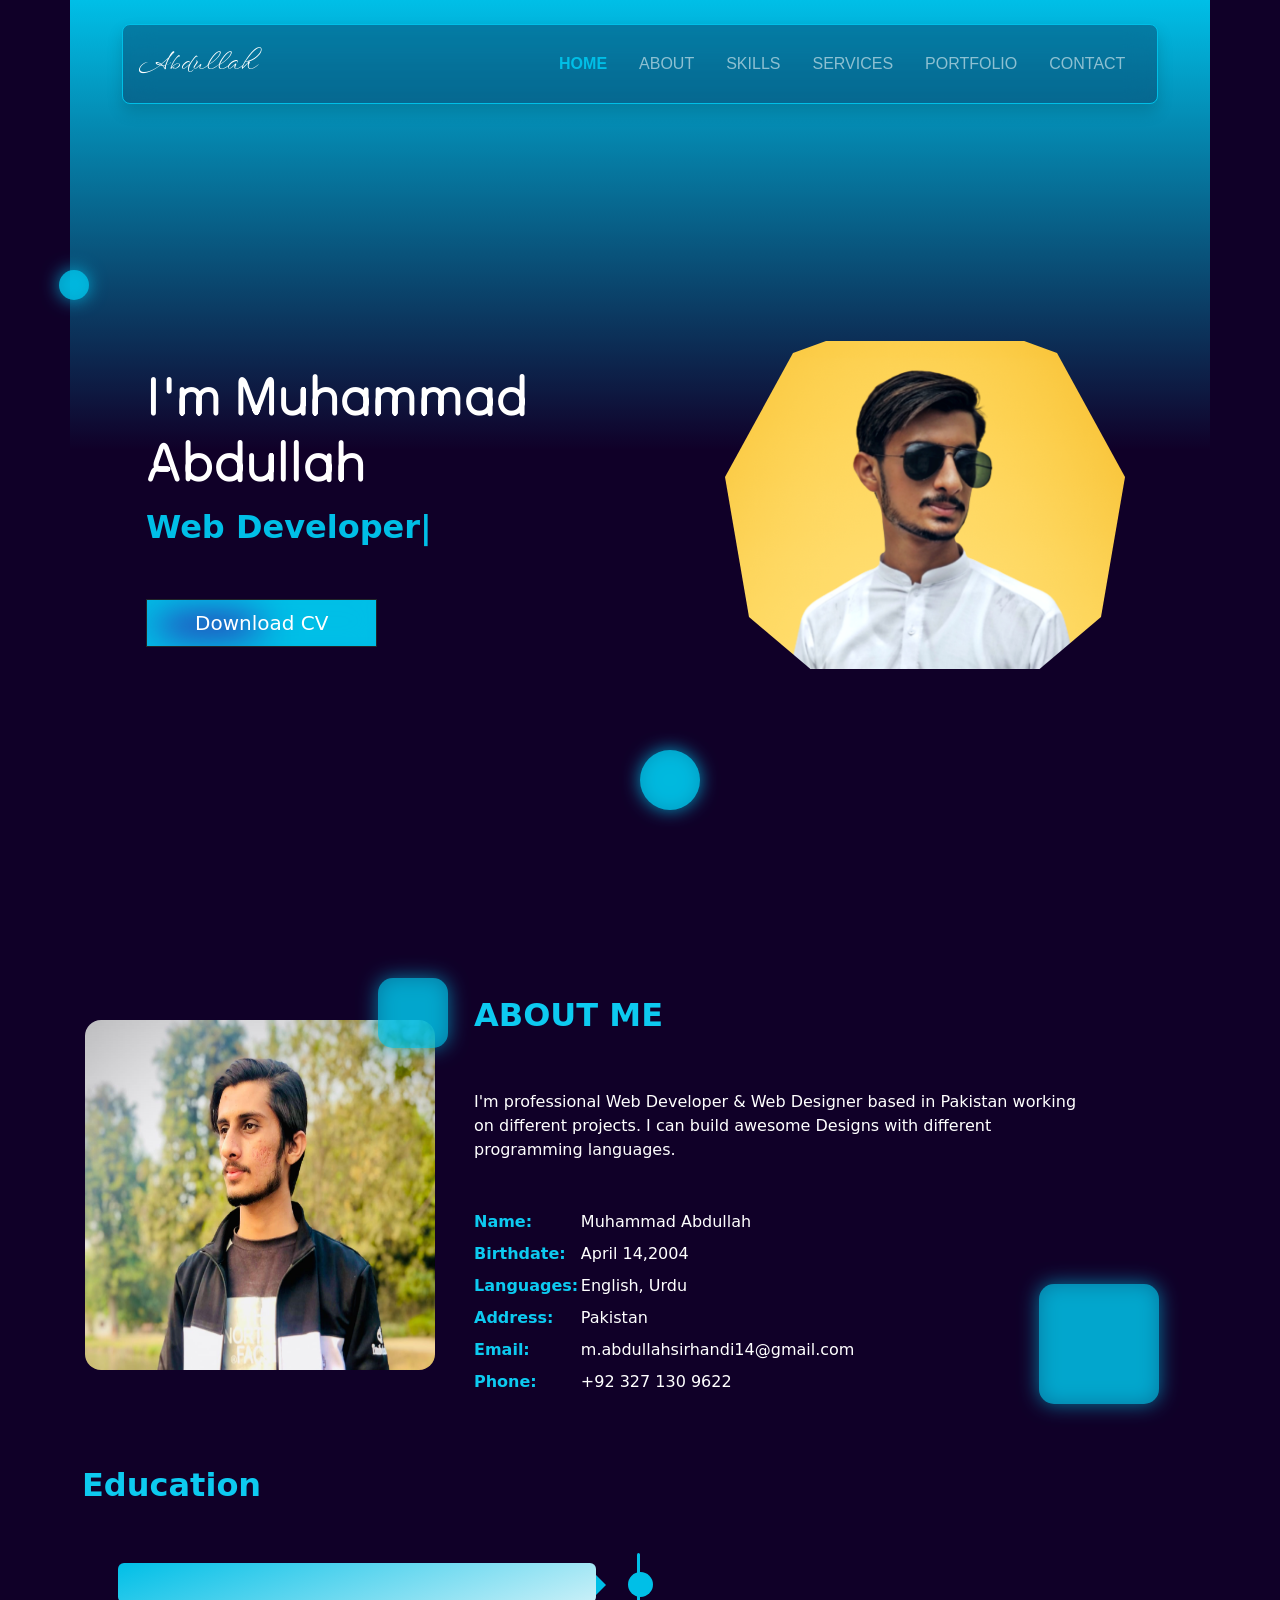
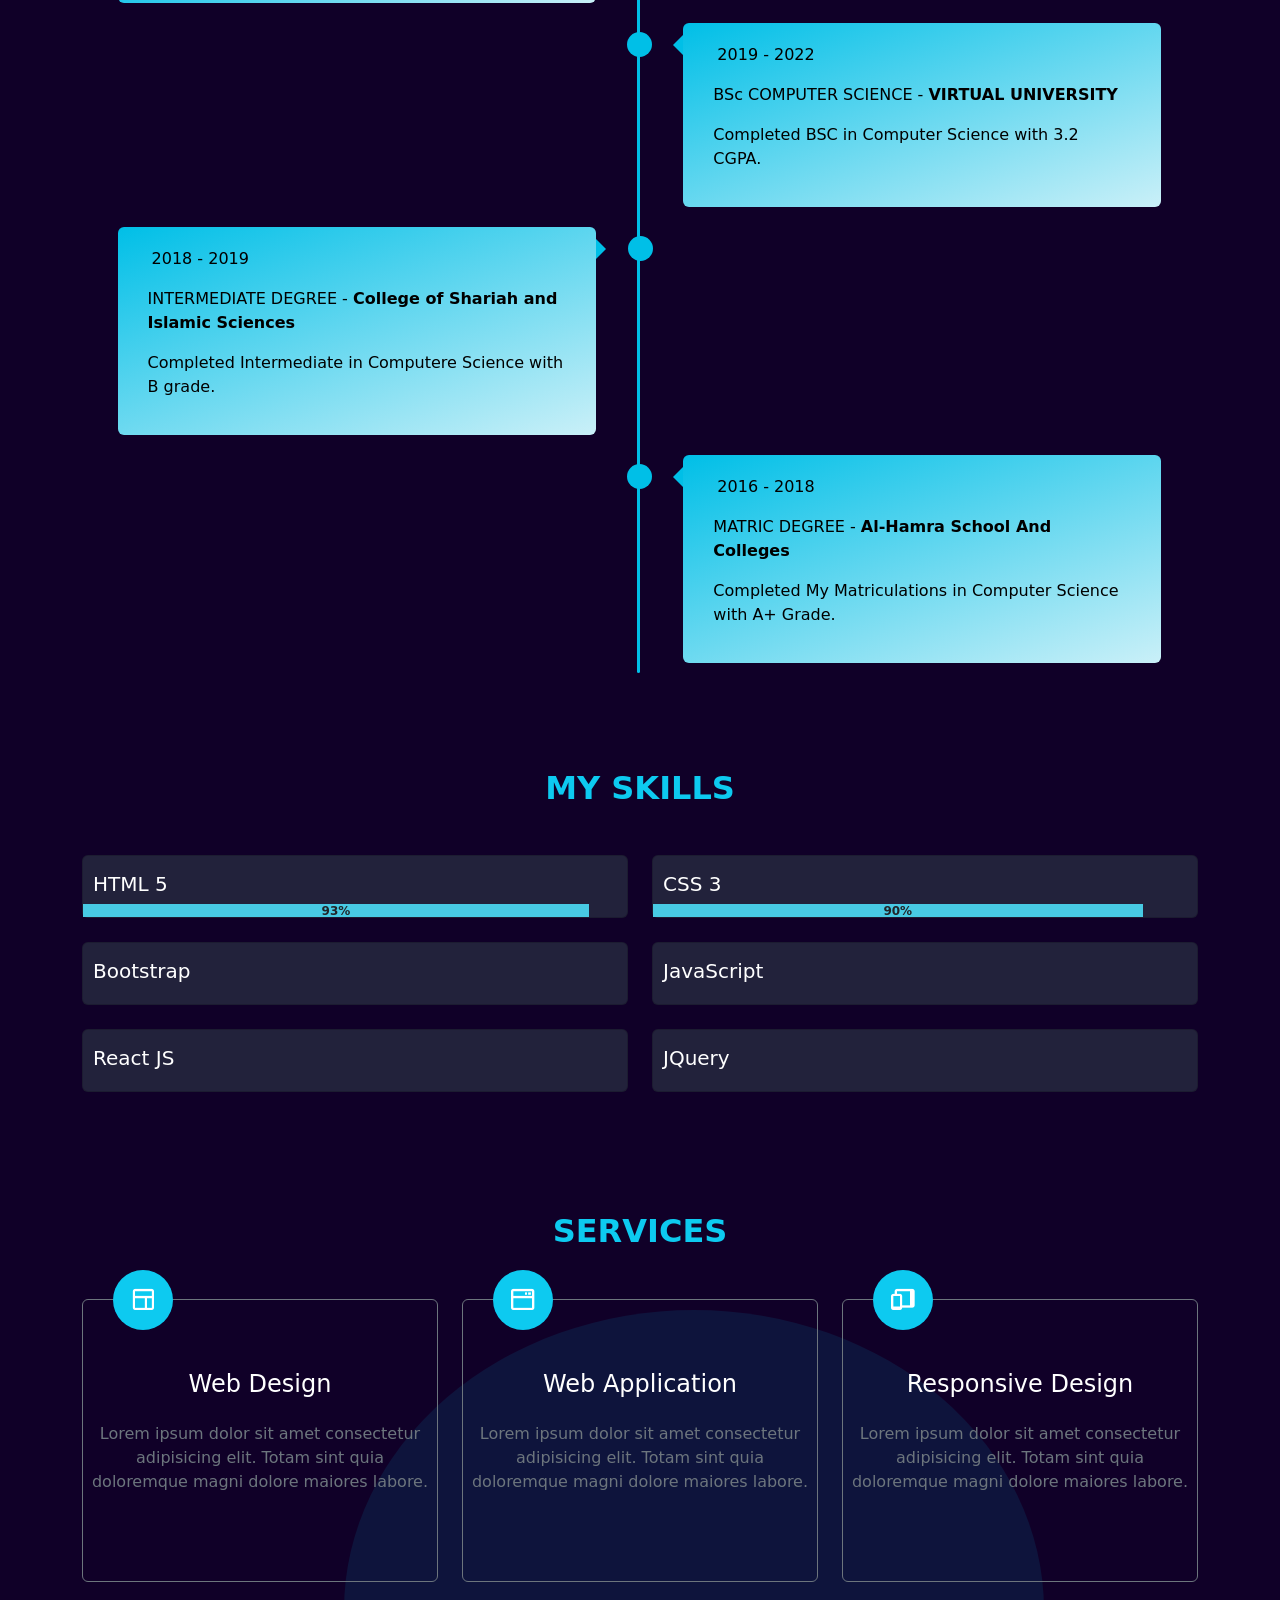
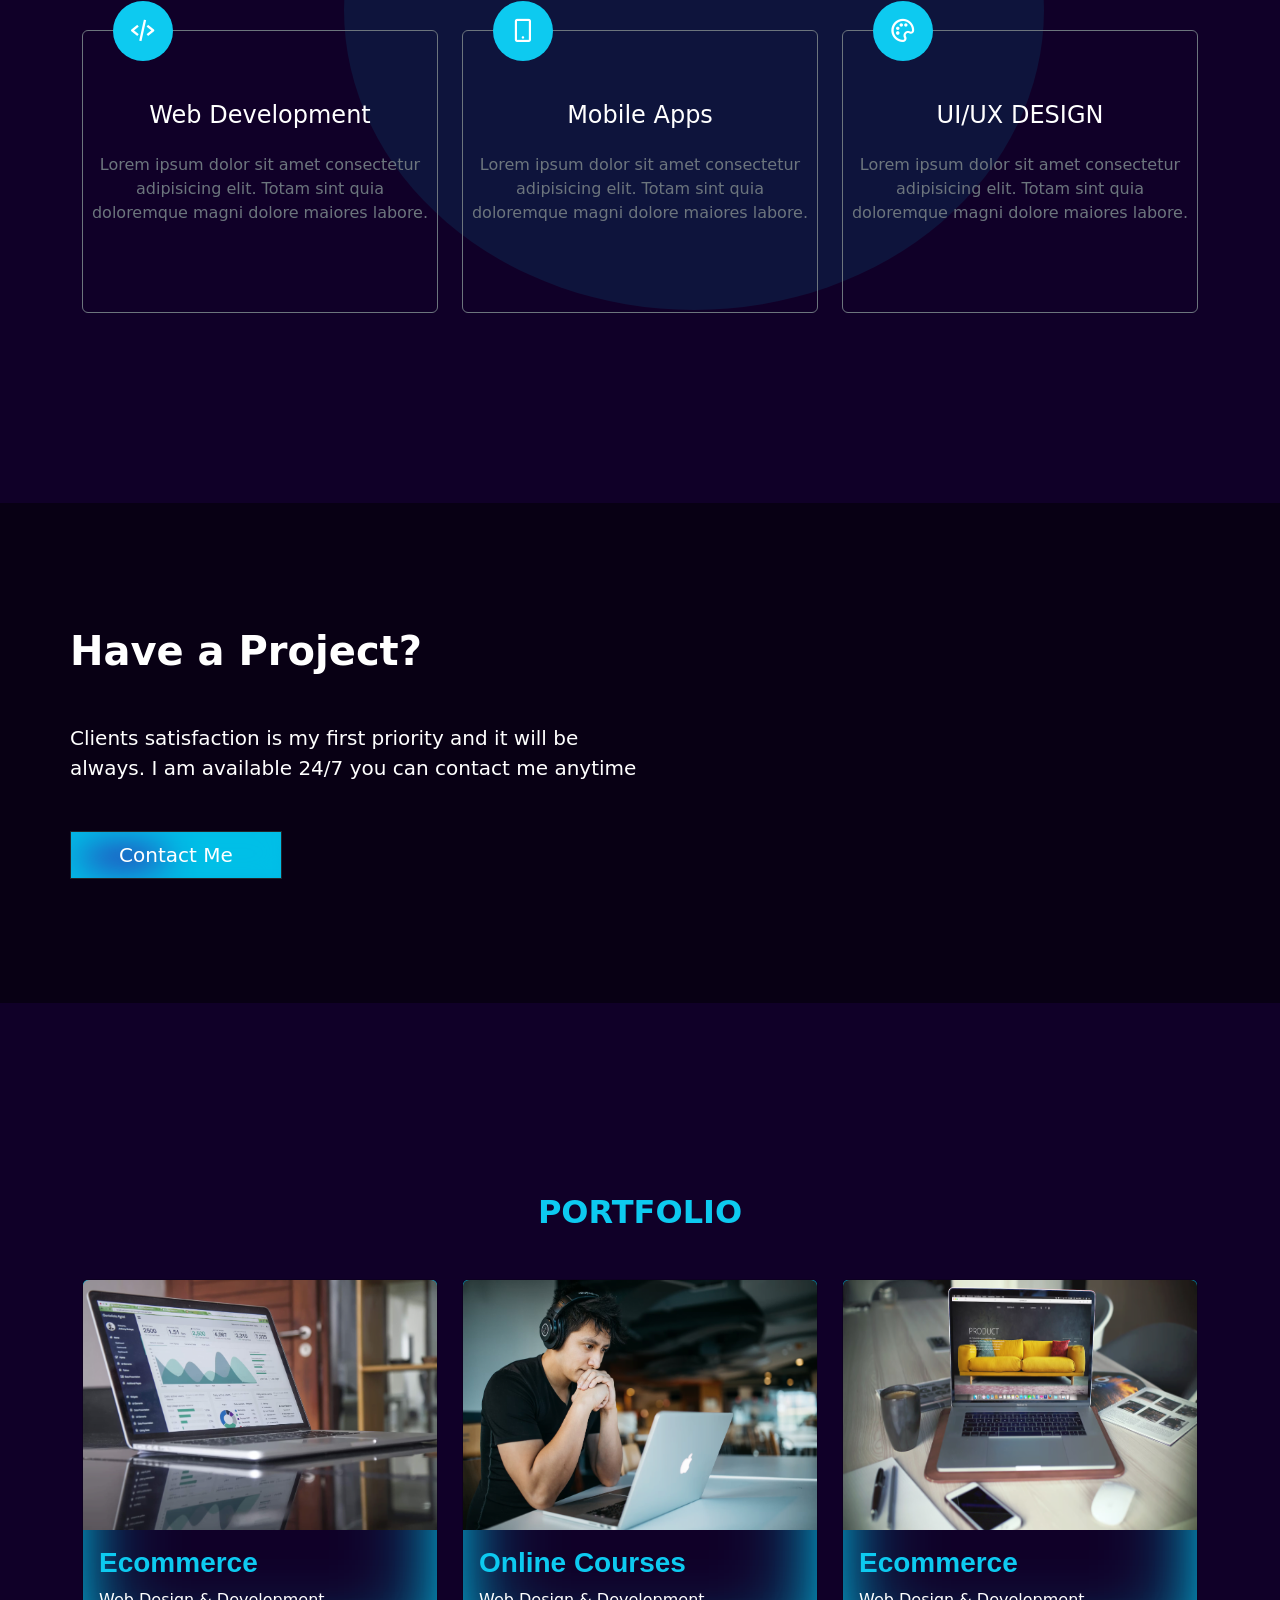
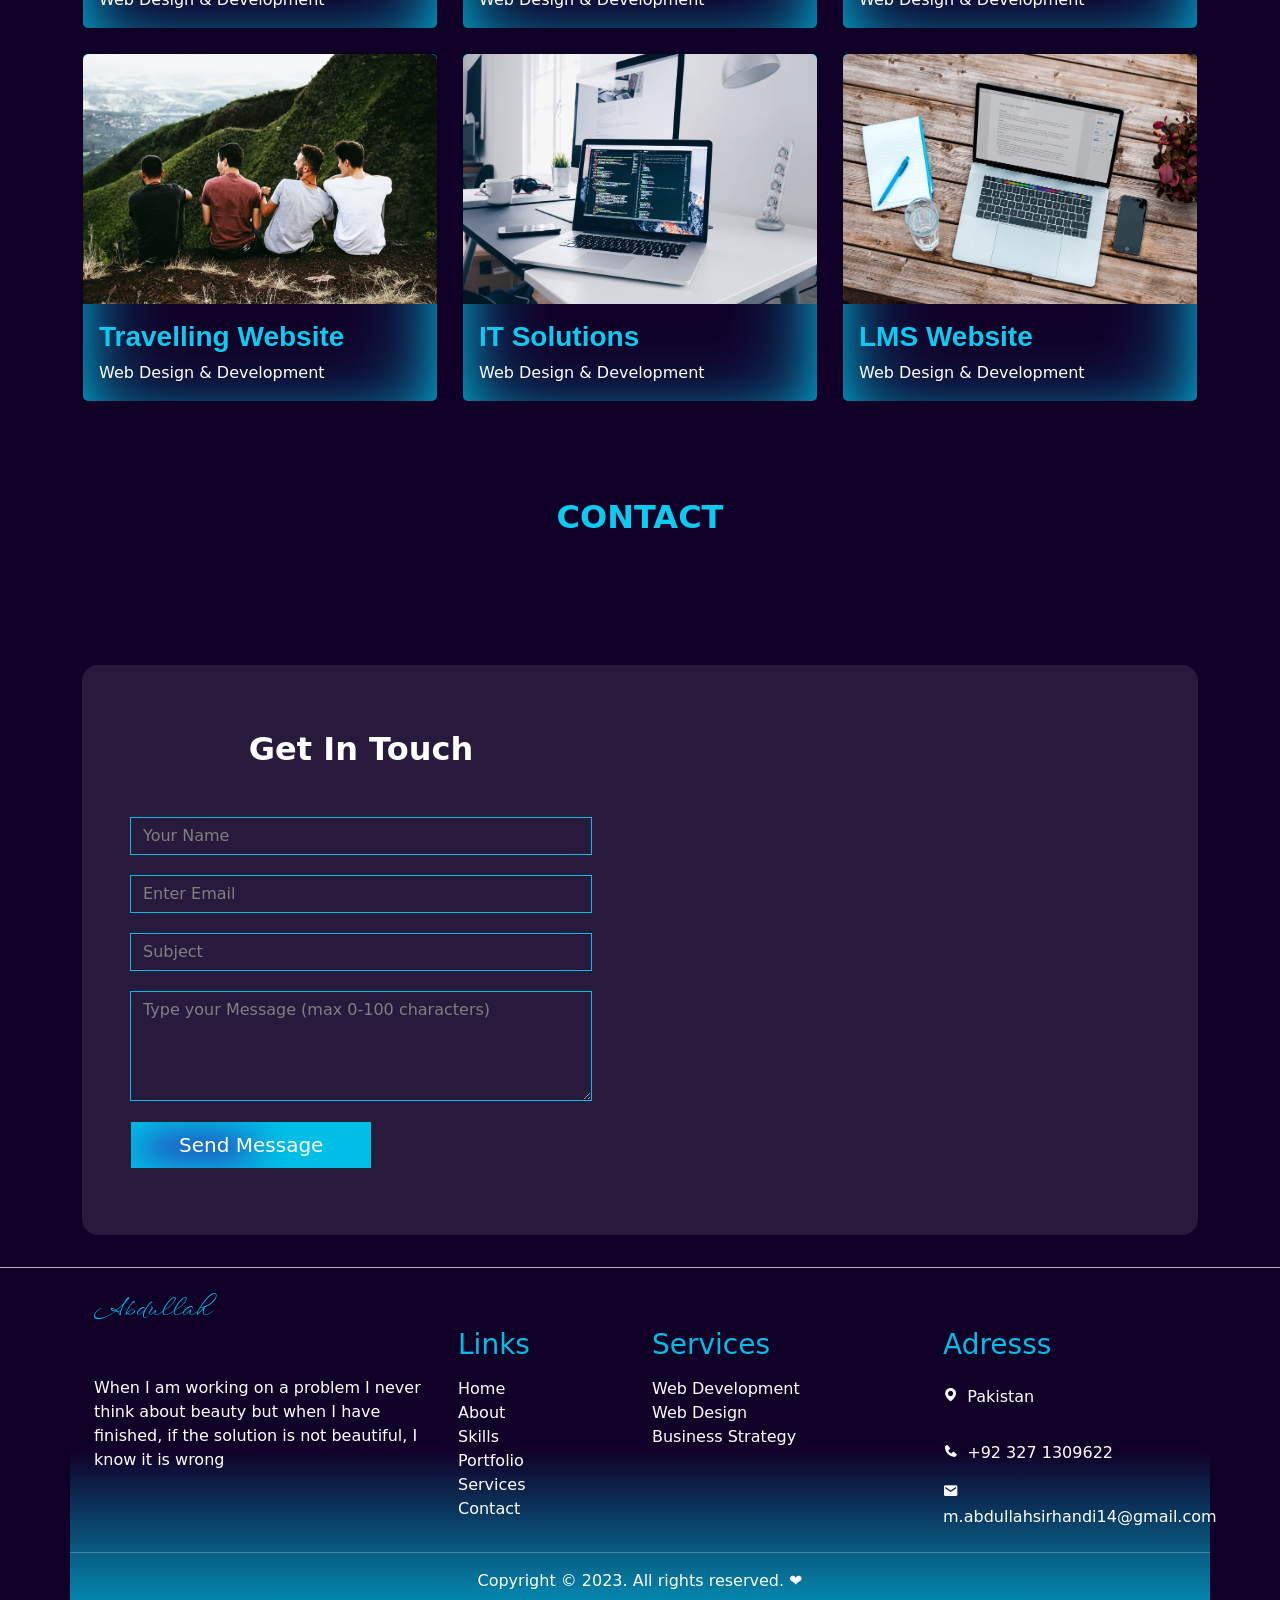
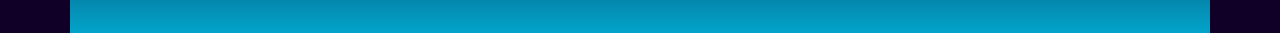
==== index.html @ e5a94bcc "Add files via upload" ====
<!DOCTYPE html>
<html lang="en">


<!-- Mirrored from usmanarif.netlify.app/dark by HTTrack Website Copier/3.x [XR&CO'2014], Sat, 06 Sep 2025 11:59:33 GMT -->
<!-- Added by HTTrack --><meta http-equiv="content-type" content="text/html;charset=UTF-8" /><!-- /Added by HTTrack -->
<head>
    <meta http-equiv="Content-Type" content="text/html; charset=utf-8">
    <meta name="description" content="muhammadabdullah">
    <meta name="author" content="Marketify">
    <meta name="viewport" content="width=device-width, initial-scale=1, maximum-scale=1">

    <title>Muhammad Abdullah - Portfolio</title>

    <link rel="icon" type="image/png" href="Untitleddesign.png">

    <link rel="preconnect" href="https://fonts.googleapis.com/">
    <link rel="preconnect" href="https://fonts.gstatic.com/" crossorigin>
    <link href="https://fonts.googleapis.com/css2?family=Tilt+Neon&amp;family=WindSong&amp;display=swap" rel="stylesheet">

    <!-- boxicon icons -->
    <link rel="stylesheet" href="lib/boxicons-2.1.4/css/boxicons.min.css">
    <!-- AOS css -->
    <link rel="stylesheet" href="lib/aos-master/dist/aos.css">
    <!-- custom styling -->
    <link rel="stylesheet" type="text/css" href="scss/dark.css">

    <!-- bootstrap css -->
    <link rel="stylesheet" href="lib/bootstrap-5.3.2-dist/css/bootstrap.min.css">

</head>

<body class="body">

    <div id="preloader">
        <span>Please wait...</span>
    </div>

    <!-- navbar -->
    <header>
        <div id="navbar">
            <nav class="navbar navbar-expand-lg navbar-dark p-3 rounded-3 shadow">
                <a class="navbar-brand" href="#hero-section">Abdullah</a>
                <button class="navbar-toggler border-0 shadow-none" type="button" data-bs-toggle="collapse"
                    data-bs-target="#navbarSupportedContent" aria-controls="navbarSupportedContent"
                    aria-expanded="false" aria-label="Toggle navigation">
                    <span class="navbar-toggler-icon"></span>
                </button>
                <div class="collapse navbar-collapse" id="navbarSupportedContent">
                    <ul class="navbar-nav ms-auto mb-2 mb-lg-0 ">
                        <li class="nav-item mx-1 mx-lg-2">
                            <a class="nav-link active " aria-current="page" href='#hero-section'>HOME</a>
                        </li>
                        <li class="nav-item mx-1 mx-lg-2">
                            <a class="nav-link" href='#about-section'>ABOUT</a>
                        </li>
                        <li class="nav-item mx-1 mx-lg-2">
                            <a class="nav-link" href='#skills-section'>SKILLS</a>
                        </li>
                        <li class="nav-item mx-1 mx-lg-2">
                            <a class="nav-link" href='#services-section'>SERVICES</a>
                        </li>
                        <li class="nav-item mx-1 mx-lg-2">
                            <a class="nav-link" href='#portfolio-section'>PORTFOLIO</a>
                        </li>
                        <li class="nav-item mx-1 mx-lg-2">
                            <a class="nav-link" href='#contact-section'>CONTACT</a>
                        </li>
                    </ul>
                </div>
            </nav>
        </div>
    </header>









    <!-- main -->
    <main>
        <!-- hero section -->
        <section id='hero-section'>
            <div class='container text-white hero-section '>
                <div class="row">
                    <div class="col d-flex align-items-center my-5 my-md-0">
                        <div class="container mx-0 mx-sm-3 px-2 px-lg-5">
                            <h1>I'm Muhammad <span class="d-none d-sm-inline">Abdullah</span></h1>
                            <div><span class="type-writer"></span></div>
                            <a href="WhatsApp Image 2025-09-01 at 16.21.44_ba2c99a2.jpg" download="WhatsApp Image 2025-09-01 at 16.21.44_ba2c99a2.jpg" target="_blank">
                            <button class="btn btn-dark px-5 py-2 fs-5 rounded-0 mt-5 button-styling"> Download
                                CV</button></a>
                        </div>
                    </div>
                    <div class="col mt-sm-3 mt-md-0">
                        <div class="clip-path">
                            <img src="Untitleddesign.png" alt="profile_pic" style="width: 100%;">
                        </div>
                    </div>
                </div>
            </div>
        </section>


        <!-- about section -->
        <section id='about-section' class="mt-auto mt-sm-5 mt-md-auto">
            <div class="container rounded py-5">
                <div class="row py-5">
                    <div class='dots'></div>
                    <div class='dots'></div>
                    <div class="col-12 col-lg-4 d-flex align-items-center justify-content-center ">
                        <div class="my-image rounded-4">
                            <img src="WhatsApp Image 2023-10-11 at 23.20.12_ef1f7468.jpg" alt="my_picture">
                        </div>
                    </div>
                    <div class="col-12 col-lg-7 mt-5 mt-lg-0 d-flex flex-column justify-content-center px-3 px-md-4">
                        <h2 class='text-info fw-bold'>ABOUT ME</h2>
                        <div class='my-5 '>I'm professional Web Developer & Web Designer based in Pakistan working
                            on different projects. I can build awesome Designs with different programming languages.
                        </div>
                        <div class="row">
                            <div class="col-4 col-sm-2 text-info"><b>Name:</b></div>
                            <div class="col">Muhammad Abdullah</div>
                        </div>
                        <div class="row mt-2">
                            <div class="col-4 col-sm-2 text-info"><b>Birthdate:</b></div>
                            <div class="col"> April 14,2004</div>
                        </div>
                        <div class="row mt-2">
                            <div class="col-4 col-sm-2 text-info"><b>Languages:</b></div>
                            <div class="col"> English, Urdu</div>
                        </div>
                        <div class="row mt-2">
                            <div class="col-4 col-sm-2 text-info"><b>Address:</b></div>
                            <div class="col">Pakistan</div>
                        </div>
                        <div class="row mt-2">
                            <div class="col-4 col-sm-2 text-info"><b>Email:</b></div>
                            <div class="col"><a href="#" class='text-white text-decoration-none'>m.abdullahsirhandi14@gmail.com</a></div>
                        </div>
                        <div class="row mt-2">
                            <div class="col-4 col-sm-2 text-info"><b>Phone:</b></div>
                            <div class="col"> <a href='#' class='text-white text-decoration-none'> +92
                                    327 130 9622</a></div>
                        </div>
                    </div>
                </div>

                <!-- {/* education section*/} -->
                <div class="row ">
                    <div class="col">
                        <h2 class="text-info fw-bold mt-4 mb-5">Education</h2>
                        <div class="timeline ">
                            <div class="container left" data-aos="fade-up" data-aos-duration="1500">
                                <div class="content">
                                    
                                </div>
                            </div>
                            <div class="container right" data-aos="fade-up" data-aos-duration="1500">
                                <div class="content">
                                    <p>
                                        <i class="fa-solid fa-calendar-days me-1"></i> 2019 - 2022
                                    </p>
                                    <p>BSc COMPUTER SCIENCE - <strong>VIRTUAL UNIVERSITY</strong></p>
                                    <p>
                                        Completed BSC in Computer Science with 3.2 CGPA.
                                    </p>
                                </div>
                            </div>
                            <div class="container left" data-aos="fade-up" data-aos-duration="1500">
                                <div class="content">
                                    <p>
                                        <i class="fa-solid fa-calendar-days me-1"></i> 2018 - 2019
                                    </p>
                                    <p>INTERMEDIATE DEGREE - <strong>College of Shariah and Islamic Sciences</strong></p>
                                    <p>
                                        Completed Intermediate in Computere Science with B grade.
                                    </p>
                                </div>
                            </div>
                            <div class="container right" data-aos="fade-up" data-aos-duration="1500">
                                <div class="content">
                                    <p>
                                        <i class="fa-solid fa-calendar-days me-1"></i> 2016 - 2018
                                    </p>
                                    <p>MATRIC DEGREE - <strong>Al-Hamra School And Colleges</strong></p>
                                    <p>
                                        Completed My Matriculations in Computer Science with A+ Grade.
                                    </p>
                                </div>
                            </div>
                        </div>
                    </div>
                </div>
            </div>
        </section>


        <section id="skills-section">
            <div class="container mt-5">
                <h2 class='text-info text-center fw-bold mb-5'>MY SKILLS</h2>
                <div class="row row-cols-1 row-cols-sm-2  g-3 g-md-4">
                    <div class="col">
                        <div class="card pt-3">
                            <h5>HTML 5</h5>
                            <div class="progress bg-transparent rounded-0" role="progressbar" aria-label="Info example"
                                aria-valuenow="50" aria-valuemin="0" aria-valuemax="100">
                                <div class="progress-bar text-dark" data-aos="fade-right" data-aos-duration="500"
                                    style="width: 93%">93%</div>
                            </div>
                        </div>
                    </div>
                    <div class="col">
                        <div class="card pt-3">
                            <h5>CSS 3</h5>
                            <div class="progress bg-transparent rounded-0" role="progressbar" aria-label="Info example"
                                aria-valuenow="50" aria-valuemin="0" aria-valuemax="100">
                                <div class="progress-bar text-dark" data-aos="fade-right" data-aos-duration="500"
                                    style="width: 90%">90%</div>
                            </div>
                        </div>
                    </div>
                    <div class="col">
                        <div class="card pt-3">
                            <h5>Bootstrap</h5>
                            <div class="progress bg-transparent rounded-0" role="progressbar" aria-label="Info example"
                                aria-valuenow="50" aria-valuemin="0" aria-valuemax="100">
                                <div class="progress-bar text-dark" data-aos="fade-right" data-aos-duration="500"
                                    style="width: 95%">95%</div>
                            </div>
                        </div>
                    </div>
                    <div class="col">
                        <div class="card pt-3">
                            <h5>JavaScript</h5>
                            <div class="progress bg-transparent rounded-0" role="progressbar" aria-label="Info example"
                                aria-valuenow="50" aria-valuemin="0" aria-valuemax="100">
                                <div class="progress-bar text-dark" data-aos="fade-right" data-aos-duration="500"
                                    style="width: 80%">80%</div>
                            </div>
                        </div>
                    </div>
                    <div class="col">
                        <div class="card pt-3">
                            <h5>React JS</h5>
                            <div class="progress bg-transparent rounded-0" role="progressbar" aria-label="Info example"
                                aria-valuenow="50" aria-valuemin="0" aria-valuemax="100">
                                <div class="progress-bar text-dark" data-aos="fade-right" data-aos-duration="500"
                                    style="width: 75%">75%</div>
                            </div>
                        </div>
                    </div>
                    <div class="col">
                        <div class="card pt-3">
                            <h5>JQuery</h5>
                            <div class="progress bg-transparent rounded-0" role="progressbar" aria-label="Info example"
                                aria-valuenow="50" aria-valuemin="0" aria-valuemax="100">
                                <div class="progress-bar text-dark" data-aos="fade-right" data-aos-duration="500"
                                    style="width: 70%">70%</div>
                            </div>
                        </div>
                    </div>
                </div>
            </div>
        </section>

        <!-- services section -->
        <section class="container" id='services-section'>
            <h2 class='text-info text-center fw-bold mb-5'>SERVICES</h2>
            <div class="row row-cols-1 row-cols-sm-2 row-cols-md-3 gx-2 gx-sm-4 gy-5">
                <div class="col" data-aos="zoom-in-down">
                    <div class="card border border-secondary py-5 px-2">
                        <div class='bg-info p-3 services-icon'>
                            <i class='bx bx-layout fs-3'></i>
                        </div>
                        <h4>Web Design</h4>
                        <p class='text-secondary mt-3'>Lorem ipsum dolor sit amet consectetur adipisicing elit. Totam
                            sint quia doloremque magni dolore maiores labore.</p>
                    </div>
                </div>
                <div class="col" data-aos="zoom-in-up">
                    <div class="card border border-secondary py-5 px-2">
                        <div class='bg-info p-3 services-icon'>
                            <i class='bx bx-window-alt fs-3'></i>
                        </div>
                        <h4>Web Application</h4>
                        <p class='text-secondary mt-3'>Lorem ipsum dolor sit amet consectetur adipisicing elit. Totam
                            sint quia doloremque magni dolore maiores labore.</p>
                    </div>
                </div>
                <div class="col" data-aos="zoom-in-down">
                    <div class="card border border-secondary py-5 px-2">
                        <div class='bg-info p-3 services-icon'>
                            <i class='bx bxs-devices fs-3'></i>
                        </div>
                        <h4>Responsive Design</h4>
                        <p class='text-secondary mt-3'>Lorem ipsum dolor sit amet consectetur adipisicing elit. Totam
                            sint quia doloremque magni dolore maiores labore.</p>
                    </div>
                </div>
                <div class="col" data-aos="zoom-in-up">
                    <div class="card border border-secondary py-5 px-2">
                        <div class='bg-info p-3 services-icon'>
                            <i class='bx bx-code-alt fs-3'></i>
                        </div>
                        <h4>Web Development</h4>
                        <p class='text-secondary mt-3'>Lorem ipsum dolor sit amet consectetur adipisicing elit. Totam
                            sint quia doloremque magni dolore maiores labore.</p>
                    </div>
                </div>
                <div class="col" data-aos="zoom-in-down">
                    <div class="card border border-secondary py-5 px-2">
                        <div class='bg-info p-3 services-icon'>
                            <i class='bx bx-mobile-alt fs-3'></i>
                        </div>
                        <h4>Mobile Apps</h4>
                        <p class='text-secondary mt-3'>Lorem ipsum dolor sit amet consectetur adipisicing elit. Totam
                            sint quia doloremque magni dolore maiores labore.</p>
                    </div>
                </div>
                <div class="col" data-aos="zoom-in-up">
                    <div class="card border border-secondary py-5 px-2">
                        <div class='bg-info p-3 services-icon'>
                            <i class='bx bx-palette fs-3'></i>
                        </div>
                        <h4>UI/UX DESIGN</h4>
                        <p class='text-secondary mt-3'>Lorem ipsum dolor sit amet consectetur adipisicing elit. Totam
                            sint quia doloremque magni dolore maiores labore.</p>
                    </div>
                </div>
            </div>
        </section>

        <!-- have a project section -->
        <div id="project-section">
            <div class="uppar-layer">
                <div class="container ">
                    <div class="row">
                        <div class="col-12 col-sm-8 col-md-6 px-3 px-sm-0">
                            <h1 class='fw-bold' data-aos="fade-in" data-aos-duration="500">Have a Project?</h1>
                            <p class='my-5 fs-5' data-aos="fade-in" data-aos-duration="800">Clients satisfaction is my
                                first priority and it will be always. I
                                am available 24/7 you can contact me anytime </p>
                            <a class='btn btn-dark px-5 py-2 fs-5 rounded-0 button-styling' data-aos="fade-in"
                                data-aos-duration="1000" href="#contact-section">Contact Me</a>
                        </div>
                    </div>
                </div>
            </div>
        </div>


        <!-- portfolio section -->
        <section class='container' id='portfolio-section'>
            <h2 class='text-info text-center fw-bold my-5'>PORTFOLIO</h2>
            <div class="row row-cols-1 row-cols-sm-2 row-cols-md-3 g-4">
                <div class="col">
                    <div class="card">
                        <div class="card-img">
                            <!-- Button trigger modal -->
                            <button type="button" class="btn btn-link rounded-0 rounded-top" data-bs-toggle="modal"
                                data-bs-target="#exampleModal"
                                onclick="handleImageModal('assets/images/portfolio/pic_1.png')">
                                <img class='inner-img' src="assets/images/portfolio/pic_1.png" alt="portfolio_pics">
                            </button>
                        </div>
                        <div class="card-body">
                            <h3 class="card-title fw-bold text-info">Ecommerce</h3>
                            <p class="card-text d-flex justify-content-between">Web Design & Development</p>
                        </div>
                    </div>
                </div>

                <div class="col">
                    <div class="card">
                        <div class="card-img">
                            <!-- Button trigger modal -->
                            <button type="button" class="btn btn-link rounded-0 rounded-top" data-bs-toggle="modal"
                                data-bs-target="#exampleModal"
                                onclick="handleImageModal('assets/images/portfolio/pic_2.png')">
                                <img class='inner-img' src="assets/images/portfolio/pic_2.png" alt="portfolio_pics">
                            </button>
                        </div>
                        <div class="card-body">
                            <h3 class="card-title fw-bold text-info">Online Courses</h3>
                            <p class="card-text d-flex justify-content-between">Web Design & Development</p>
                        </div>
                    </div>
                </div>
                <div class="col">
                    <div class="card">
                        <div class="card-img">
                            <!-- Button trigger modal -->
                            <button type="button" class="btn btn-link rounded-0 rounded-top" data-bs-toggle="modal"
                                data-bs-target="#exampleModal"
                                onclick="handleImageModal('assets/images/portfolio/pic_3.png')">
                                <img class='inner-img' src="assets/images/portfolio/pic_3.png" alt="portfolio_pics">
                            </button>
                        </div>
                        <div class="card-body">
                            <h3 class="card-title fw-bold text-info">Ecommerce</h3>
                            <p class="card-text d-flex justify-content-between">Web Design & Development</p>
                        </div>
                    </div>
                </div>
                <div class="col">
                    <div class="card">
                        <div class="card-img">
                            <!-- Button trigger modal -->
                            <button type="button" class="btn btn-link rounded-0 rounded-top" data-bs-toggle="modal"
                                data-bs-target="#exampleModal"
                                onclick="handleImageModal('assets/images/portfolio/pic_4.png')">
                                <img class='inner-img' src="assets/images/portfolio/pic_4.png" alt="portfolio_pics">
                            </button>
                        </div>
                        <div class="card-body">
                            <h3 class="card-title fw-bold text-info">Travelling Website</h3>
                            <p class="card-text d-flex justify-content-between">Web Design & Development</p>
                        </div>
                    </div>
                </div>
                <div class="col">
                    <div class="card">
                        <div class="card-img">
                            <!-- Button trigger modal -->
                            <button type="button" class="btn btn-link rounded-0 rounded-top" data-bs-toggle="modal"
                                data-bs-target="#exampleModal"
                                onclick="handleImageModal('assets/images/portfolio/pic_5.png')">
                                <img class='inner-img' src="assets/images/portfolio/pic_5.png" alt="portfolio_pics">
                            </button>
                        </div>
                        <div class="card-body">
                            <h3 class="card-title fw-bold text-info">IT Solutions</h3>
                            <p class="card-text d-flex justify-content-between">Web Design & Development</p>
                        </div>
                    </div>
                </div>
                <div class="col">
                    <div class="card">
                        <div class="card-img">
                            <!-- Button trigger modal -->
                            <button type="button" class="btn btn-link rounded-0 rounded-top" data-bs-toggle="modal"
                                data-bs-target="#exampleModal"
                                onclick="handleImageModal('assets/images/portfolio/pic_6.png')">
                                <img class='inner-img' src="assets/images/portfolio/pic_6.png" alt="portfolio_pics">
                            </button>
                        </div>
                        <div class="card-body">
                            <h3 class="card-title fw-bold text-info">LMS Website</h3>
                            <p class="card-text d-flex justify-content-between">Web Design & Development</p>
                        </div>
                    </div>
                </div>


                <!-- Modal -->
                <div class="modal fade" id="exampleModal" data-bs-backdrop="static" tabindex="-1" aria-hidden="true">
                    <div class="modal-dialog modal-dialog-centered modal-lg">
                        <div class="modal-content bg-transparent" id="image-modal-content" data-bs-theme="dark">
                            <button type="button" class="btn-close ms-auto mb-2 p-2" id="image-modal-close"
                                data-bs-dismiss="modal" aria-label="Close"></button>
                        </div>
                    </div>
                </div>
            </div>
        </section>

        <section id='contact-section'>
            <h2 class='text-info my-5 py-5'>CONTACT</h2>
            <div class="contact-stylling">
                <div class='container py-3 px-4 '>
                    <div class="row row-cols-1 row-cols-md-2 rounded-4 py-4 my-3 py-md-0">
                        <div class="col px-3 px-md-4 px-lg-5" data-aos="fade-right">
                            <h2 class='mb-5'>Get In Touch</h2>
                            <form>
                                <div>
                                    <input type="text" class="form-control" placeholder="Your Name">
                                </div>
                                <div>
                                    <input type="email" class="form-control" placeholder="Enter Email">
                                </div>
                                <div>
                                    <input type="text" class="form-control" placeholder="Subject">
                                </div>
                                <div>
                                    <textarea class="form-control"
                                        placeholder="Type your Message (max 0-100 characters)" rows="4"></textarea>
                                </div>
                                <button class='btn btn-dark px-5 py-2 fs-5 rounded-0 button-styling'>Send
                                    Message</button>
                            </form>
                        </div>
                        <div class="col mt-4 mt-md-0" data-aos="fade-left">
                            <iframe
                                src="https://www.google.com/maps/embed?pb=!1m18!1m12!1m3!1d14160323.287397046!2d58.36337652163314!3d29.94750933525736!2m3!1f0!2f0!3f0!3m2!1i1024!2i768!4f13.1!3m3!1m2!1s0x38db52d2f8fd751f%3A0x46b7a1f7e614925c!2sPakistan!5e0!3m2!1sen!2s!4v1697275294652!5m2!1sen!2s"
                                style="width: 100%;" height="442" allowfullscreen="" loading="lazy"
                                referrerpolicy="no-referrer-when-downgrade"></iframe>
                        </div>
                    </div>
                </div>
            </div>
        </section>





    </main>










    <!-- footer -->
    <footer>
        <div class="container py-4 px-4 px-sm-0 ">
            <div class="row ps-0 ps-lg-4">
                <div class='footer-logo'>Abdullah</div>
            </div>
            <div class="row ">
                <div class="col-12 col-md-4 ">
                    <p class='py-5 ps-0 ps-lg-4'>When I am working on a problem I never think about beauty but when I
                        have
                        finished, if the solution is not beautiful, I know it is wrong</p>
                </div>
                <hr class='d-block d-md-none border border-1'>
                <div class="col-12 col-sm-4 col-md-2">
                    <h3>Links</h3>
                    <div class="mt-3 nav-links">
                        <a href='#hero-section'>
                            <i class='bx bx-chevron-right'></i>
                            Home
                        </a><br>
                        <a href="#about-section">
                            <i class='bx bx-chevron-right'></i>
                            About
                        </a><br>
                        <a href='#skills-section'>
                            <i class='bx bx-chevron-right'></i>
                            Skills
                        </a><br>
                        <a href='#portfolio-section'>
                            <i class='bx bx-chevron-right'></i>
                            Portfolio
                        </a><br>
                        <a href='#services-section'>
                            <i class='bx bx-chevron-right'></i>
                            Services
                        </a><br>
                        <a href='#contact-section'>
                            <i class='bx bx-chevron-right'></i>
                            Contact
                        </a>
                    </div>
                </div>
                <div class="col-12 col-sm-4 col-md-3 mt-5 mt-sm-0">
                    <h3>Services</h3>
                    <div class="mt-3 nav-links">
                        <a href='#'>
                            <i class='bx bx-chevron-right'></i>
                            Web Development
                        </a><br>
                        <a href='#'>
                            <i class='bx bx-chevron-right'></i>
                            Web Design
                        </a><br>
                        <a href='#'>
                            <i class='bx bx-chevron-right'></i>
                            Business Strategy
                        </a><br>
                    </div>
                </div>
                <div class="col-12 col-sm-4 col-md-3 mt-5 mt-sm-0">
                    <h3>Adresss</h3>
                    <div class="row py-3">
                        <div class="col-1">
                            <i class='bx bxs-map'></i>
                        </div>
                        <div class="col">
                            <p>Pakistan</p>
                        </div>
                    </div>
                    <div class="row">
                        <div class="col-1 ">
                            <i class='bx bxs-phone'></i>
                        </div>
                        <div class="col">
                            <a href='#' class='btn-link text-white text-decoration-none'>+92 327
                                1309622</a>
                        </div>
                    </div>
                    <div class="row pt-3">
                        <div class="col-1  ">
                            <i class='bx bxs-envelope'></i>
                        </div>
                        <div class="col">
                            <a href="#" class="btn-link text-white text-decoration-none ">m.abdullahsirhandi14@gmail.com</a>
                        </div>
                    </div>
                </div>
            </div>
            <hr>
            <div class="row ">
                <div class="col text-center ">
                    <p>Copyright &copy; 2023. All rights reserved. &#10084;</p>
                </div>
            </div>
        </div>
    </footer>




    <!-- go to top -->
    <a class='btn btn-info' href="#hero-section" id="top-button">
        <i class='bx bxs-chevron-up'></i>
    </a>




    <!-- bootstrap js -->
    <script src="lib/bootstrap-5.3.2-dist/js/bootstrap.min.js"></script>
    <!-- typewriter js -->
    <script src="lib/package/dist/typed.umd.js"></script>
    <!-- aos js -->
    <script src="lib/aos-master/dist/aos.js"></script>

    <!-- custom javascript -->
    <script src="js/script.js"></script>



    <script>
        AOS.init();

        // type writer
        var typed = new Typed('.type-writer', {
            strings: ['Web Developer', 'Creative Design', 'Web Design'],
            typeSpeed: 90,
            backSpeed: 90,
            loop: true,
        })

        // Collapse navbar on click
        let navbarNav = document.querySelectorAll(".navbar-nav a")
        let navbarCollapse = document.querySelector(".navbar-collapse")

        navbarNav.forEach(element => {
            element.addEventListener('click', function () {
                navbarCollapse.classList.remove("show")
            })
        });


    </script>

</body>


<!-- Mirrored from usmanarif.netlify.app/dark by HTTrack Website Copier/3.x [XR&CO'2014], Sat, 06 Sep 2025 12:00:15 GMT -->
</html>
---- scss/dark.css ----
@import url("https://fonts.googleapis.com/css2?family=Kaushan+Script&amp;display=swap");
* {
  margin: 0;
  padding: 0;
  box-sizing: border-box;
}

.body {
  color: white;
  background-color: #100028;
  min-height: 100vh;
  display: flex;
  flex-direction: column;
}
.body main {
  flex: 1 0 auto;
}

#preloader {
  position: fixed;
  z-index: 9999;
  background: #100028 url(../assets/loading/spinner.svg) no-repeat;
  background-size: 15%;
  background-position: center;
  height: 100vh;
  width: 100%;
}
#preloader span {
  height: 100%;
  color: #00bfe7;
  display: flex;
  align-items: end;
  padding-bottom: 15%;
  justify-content: center;
}

.navbar-absolute {
  z-index: 1000;
  left: 9%;
  right: 9%;
  width: 81% !important;
  margin-bottom: 80px;
}

.navbar-expand-lg {
  background: rgba(16, 0, 40, 0.3);
  border: 1px solid #00bfe7;
  -webkit-backdrop-filter: blur(15px) !important;
          backdrop-filter: blur(15px) !important;
}
.navbar-expand-lg .navbar-brand {
  font-family: "WindSong", cursive;
  font-size: x-large;
}
.navbar-expand-lg .navbar-collapse .navbar-nav .nav-item a {
  font-family: "Trebuchet MS", "Lucida Sans Unicode", "Lucida Grande", "Lucida Sans", Arial, sans-serif;
}

.navbar-animation {
  z-index: 1000;
  left: 10%;
  width: 81%;
  border-radius: 0 !important;
  animation: navbar-animation 0.8s forwards;
}
.navbar-animation .navbar-expand-lg {
  padding-left: 140px !important;
  padding-right: 140px !important;
  border-radius: 0% 0% 5px 5px !important;
  transition: 0.9s;
  -webkit-backdrop-filter: blur(15px) !important;
          backdrop-filter: blur(15px) !important;
  border: none;
  border-bottom: 1px solid #00bfe7;
  background: rgba(16, 0, 40, 0.5) !important;
}

a.active {
  color: #00bfe7 !important;
  font-weight: bold !important;
}

.button-styling {
  background-color: #3a0ca3 !important;
  box-shadow: inset 15px 15px 40px #00bfe7, inset -120px -10px 40px #00bfe7;
}

.button-styling:hover {
  transition: 0.8s;
  box-shadow: inset -10px 10px 50px #00bfe7, inset 120px -10px 50px #00bfe7;
}

@keyframes navbar-animation {
  from {
    width: 80%;
  }
  to {
    left: 0%;
    width: 100%;
  }
}
.hero-section {
  height: 100vh;
  padding-top: 110px;
  display: flex;
  width: 100%;
  background: linear-gradient(180deg, #00bfe7, #100028, #100028);
  position: relative;
}
.hero-section .row {
  flex: 1;
}
.hero-section .row .col:nth-child(1) .container h1 {
  font-family: "Tilt Neon", sans-serif;
  font-weight: bold;
  font-size: 55px;
}
.hero-section .row .col:nth-child(1) .container .type-writer,
.hero-section .row .col:nth-child(1) .container .typed-cursor {
  color: #00bfe7;
  font-size: xx-large;
  font-weight: bold;
}
.hero-section .row .col:nth-child(2) {
  display: flex;
  align-items: center;
  justify-content: center;
}
.hero-section .row .col:nth-child(2) .clip-path {
  width: 400px;
  height: 400px;
  display: flex;
  align-items: center;
  justify-content: center;
  -webkit-clip-path: polygon(50% 0%, 83% 12%, 100% 43%, 94% 78%, 68% 100%, 32% 100%, 6% 78%, 0% 43%, 17% 12%);
          clip-path: polygon(50% 0%, 83% 12%, 100% 43%, 94% 78%, 68% 100%, 32% 100%, 6% 78%, 0% 43%, 17% 12%);
}
.hero-section .row::before {
  content: "";
  position: absolute;
  top: 30%;
  left: -1%;
  width: 30px;
  height: 30px;
  background-color: rgba(0, 193, 231, 0.8);
  border-radius: 50%;
  filter: drop-shadow(0px 0px 9px #00bfe7);
}
.hero-section .row::after {
  content: "";
  position: absolute;
  bottom: 10%;
  left: 50%;
  width: 60px;
  height: 60px;
  background-color: rgba(0, 193, 231, 0.8);
  border-radius: 50%;
  filter: drop-shadow(0px 0px 9px #00bfe7);
}

#about-section .container .row:nth-child(1) {
  position: relative;
  z-index: 1;
  overflow: hidden;
}
#about-section .container .row:nth-child(1) .col-lg-4 .my-image {
  width: 350px;
  height: 350px;
  overflow: hidden;
}
#about-section .container .row:nth-child(1) .col-lg-4 .my-image img {
  width: 100%;
  height: 100%;
}
#about-section .container .row:nth-child(1) .col-lg-4 .my-image:hover {
  filter: drop-shadow(-10px 10px 20px #00bfe7) contrast(110%);
}
#about-section .container .row:nth-child(1) .dots {
  position: absolute;
  z-index: 2;
  border-radius: 15px;
  width: 70px;
  height: 70px;
  background: rgba(0, 193, 231, 0.631372549);
  filter: drop-shadow(0 0 10px #00bfe7);
}
#about-section .container .row:nth-child(1) .dots:nth-child(1) {
  animation: rotate 2s infinite;
  top: 6%;
  left: 27%;
}
#about-section .container .row:nth-child(1) .dots:nth-child(2) {
  width: 120px;
  height: 120px;
  top: 68%;
  left: 85%;
  animation: rotate 3s infinite;
}
#about-section .container .row:nth-child(2) .col .timeline {
  position: relative;
  max-width: 1200px;
  margin: 0 auto;
}
#about-section .container .row:nth-child(2) .col .timeline::after {
  content: "";
  position: absolute;
  width: 3px;
  background-color: #00bfe7;
  top: 0;
  bottom: 0;
  left: 50%;
  border-radius: 2px;
  margin-left: -3px;
}
#about-section .container .row:nth-child(2) .col .timeline .container {
  padding: 10px 40px;
  position: relative;
  background-color: inherit;
  width: 50%;
}
#about-section .container .row:nth-child(2) .col .timeline .container .content {
  padding: 20px 30px;
  background: linear-gradient(160deg, #00bfe7, #caf0f8);
  -webkit-backdrop-filter: blur(15px) !important;
          backdrop-filter: blur(15px) !important;
  background-color: #434343;
  color: black;
  position: relative;
  border-radius: 6px;
}
#about-section .container .row:nth-child(2) .col .timeline .container::after {
  content: "";
  position: absolute;
  width: 25px;
  height: 25px;
  right: -17px;
  background-color: #00bfe7;
  top: 19px;
  border-radius: 50%;
  z-index: 1;
}
#about-section .container .row:nth-child(2) .col .timeline .container.left {
  left: -25.4%;
}
#about-section .container .row:nth-child(2) .col .timeline .container.left::before {
  content: " ";
  height: 0;
  position: absolute;
  top: 22px;
  width: 0;
  z-index: 1;
  right: 30px;
  border: medium solid white;
  border-width: 10px 0 10px 10px;
  border-color: transparent transparent transparent #00bfe7;
}
#about-section .container .row:nth-child(2) .col .timeline .container.right {
  left: 25.3%;
}
#about-section .container .row:nth-child(2) .col .timeline .container.right::before {
  content: " ";
  height: 0;
  position: absolute;
  top: 22px;
  width: 0;
  z-index: 1;
  left: 30px;
  border: medium solid white;
  border-width: 10px 10px 10px 0;
  border-color: transparent #00bfe7 transparent transparent;
}
#about-section .container .row:nth-child(2) .col .timeline .container.right::after {
  left: -16px;
}

@keyframes rotate {
  0% {
    transform: rotate(0deg);
  }
  100% {
    transform: rotate(360deg);
  }
}
#skills-section {
  margin-bottom: 50px;
}
#skills-section .container .row .col .card {
  background-color: #22223b;
}
#skills-section .container .row .col .card h5 {
  color: white;
  padding: 0 10px;
}
#skills-section .container .row .col .card .progress {
  height: 13px;
}
#skills-section .container .row .col .card .progress .progress-bar {
  background-color: #48cae4;
  font-weight: bold;
}

#services-section {
  margin-top: 120px;
  position: relative;
  overflow: hidden;
}
#services-section .row .col .card {
  position: relative;
  min-height: 283px;
  display: flex;
  justify-content: center;
  text-align: center;
  background: transparent;
}
#services-section .row .col .card .services-icon {
  position: absolute;
  border-radius: 50%;
  display: flex;
  align-items: center;
  color: white;
  justify-content: center;
  top: -30px;
  left: 30px;
}
#services-section .row .col .card h4 {
  color: white;
}
#services-section .row .col .card:hover .services-icon {
  transition: 0.3s;
  transform: translateX(25px);
  background-color: #100028 !important;
  border: 2px solid #00bfe7;
  color: #00bfe7;
}
#services-section .row .col .card:hover {
  border: 1px solid #00bfe7 !important;
}
#services-section::before {
  content: "";
  position: absolute;
  top: 14%;
  left: 24%;
  border-radius: 50%;
  width: 700px;
  height: 600px;
  background-color: rgba(0, 191, 231, 0.1);
}

#project-section {
  margin: 190px 0;
  overflow-x: hidden;
  background-image: url(../assets/images/bg1.png);
  background-position: center;
  background-size: cover;
  background-repeat: no-repeat;
  background-attachment: fixed;
  height: 500px;
}
#project-section .uppar-layer {
  height: 500px;
  background-color: rgba(0, 0, 0, 0.5);
  display: flex;
  align-items: center;
}

#portfolio-section .row .col .card {
  background: transparent;
  color: white;
  box-shadow: #00bfe7 0px 30px 100px -12px inset, #00bfe7 0px 18px 60px -18px inset;
}
#portfolio-section .row .col .card .card-img .btn {
  overflow: hidden;
  height: 250px;
  width: 100%;
  display: flex;
  border: none;
  padding: 0%;
  position: relative;
}
#portfolio-section .row .col .card .card-img .btn .inner-img {
  width: 100%;
  height: 100%;
}
#portfolio-section .row .col .card .card-img .btn::before {
  content: "Preview";
  position: absolute;
  display: none;
  align-items: center;
  justify-content: center;
  color: white;
  z-index: 4;
  font-size: large;
  background: rgba(0, 0, 0, 0.5);
  width: 100%;
  height: 100%;
}
#portfolio-section .row .col .card .card-img:hover .btn::before {
  display: flex;
}
#portfolio-section .row .col .card .card-img:hover .inner-img {
  transition: 1s;
  transform: scale(1.2);
}
#portfolio-section .row .col .card .card-body a {
  text-decoration: none;
  color: white;
}
#portfolio-section .row .col .card .card-body a:hover {
  text-decoration: underline;
}
#portfolio-section .row .col .card .card-body .card-title {
  font-family: "Trebuchet MS", "Lucida Sans Unicode", "Lucida Grande", "Lucida Sans", Arial, sans-serif;
}

#contact-section {
  min-height: 650px;
  overflow-x: hidden;
}
#contact-section h2 {
  font-weight: bold;
  text-align: center;
}
#contact-section .contact-stylling {
  background-image: url(../assets/images/contact-background.png);
  background-size: cover;
  background-position: center;
  background-attachment: fixed;
  display: flex;
  align-items: center;
}
#contact-section .contact-stylling .container .row {
  display: flex;
  align-items: center;
  background-color: rgba(255, 255, 255, 0.1);
  -webkit-backdrop-filter: blur(15px);
          backdrop-filter: blur(15px);
  min-height: 570px;
}
#contact-section .contact-stylling .container .row .col form div .form-control {
  background: transparent;
  color: white;
  margin-bottom: 20px;
  border-color: #00bfe7;
  border-radius: 0%;
}
#contact-section .contact-stylling .container .row .col form div .form-control::-moz-placeholder {
  color: gray;
}
#contact-section .contact-stylling .container .row .col form div .form-control::placeholder {
  color: gray;
}

footer {
  border-top: 1px solid rgb(177, 173, 173);
}
footer .container {
  background: linear-gradient(0deg, rgba(0, 193, 231, 0.8509803922), #100028, #100028);
}
footer .container .row .footer-logo {
  font-family: "WindSong", cursive;
  font-size: x-large;
  color: #00bfe7;
}
footer .container .row:nth-child(2) .col-12 .nav-links a {
  color: white;
  text-decoration: none;
}
footer .container .row:nth-child(2) .col-12 .nav-links a .bx-chevron-right {
  display: none;
  margin-right: 0px;
}
footer .container .row:nth-child(2) .col-12 .nav-links a:hover .bx-chevron-right {
  transition: 0.4s;
  display: inline !important;
  color: #00bfe7;
}
footer .container .row:nth-child(2) .col-12 .nav-links a:hover {
  color: #00bfe7 !important;
}
footer .container .row:nth-child(2) .col-12 h3 {
  color: #00bfe7;
}

#top-button {
  position: fixed;
  border-radius: 50%;
  color: white;
  bottom: 2%;
  right: 2%;
  z-index: 100;
}

@media only screen and (max-width: 1062px) {
  .navbar-animation .navbar-expand-lg {
    padding-left: 100px !important;
    padding-right: 100px !important;
  }
}
@media screen and (min-width: 577px) and (max-width: 992px) {
  #hero-section {
    background: linear-gradient(180deg, #00bfe7, #100028, #100028);
  }
  #hero-section .hero-section {
    background: none;
  }
  #hero-section .hero-section .row .col:nth-child(2) {
    display: flex !important;
    filter: drop-shadow(20px 20px 20px #00bfe7);
  }
  #hero-section .hero-section .row .col:nth-child(2) .clip-path {
    width: 300px;
    height: 300px;
    display: flex;
    align-items: center;
    justify-content: center;
    -webkit-clip-path: polygon(50% 0%, 83% 12%, 100% 43%, 94% 78%, 68% 100%, 32% 100%, 6% 78%, 0% 43%, 17% 12%);
            clip-path: polygon(50% 0%, 83% 12%, 100% 43%, 94% 78%, 68% 100%, 32% 100%, 6% 78%, 0% 43%, 17% 12%);
  }
  #hero-section .hero-section .row::before {
    content: "";
    display: none;
  }
  #hero-section .hero-section .row::after {
    content: "";
    display: none;
  }
  #about-section {
    padding-top: 50px;
  }
  #about-section .container .row .dots:nth-child(1) {
    background: rgba(0, 193, 231, 0.631372549);
    animation: rotate 2s infinite;
    height: 55px;
    width: 55px;
    top: 3% !important;
    left: 20% !important;
  }
  #about-section .container .row .dots:nth-child(2) {
    background: rgba(0, 193, 231, 0.631372549);
    height: 100px;
    width: 100px;
    top: 82% !important;
    left: 73% !important;
    animation: rotate 3s infinite;
  }
  footer {
    background: linear-gradient(0deg, rgba(0, 193, 231, 0.8509803922), #100028, #100028);
  }
  footer .container {
    background: none;
  }
}
@media only screen and (max-width: 768px) {
  #about-section .container .row:nth-child(1) .dots:nth-child(1) {
    animation: rotate 2s infinite;
    height: 55px;
    width: 55px;
    top: 2%;
    left: 10%;
  }
  #about-section .container .row:nth-child(1) .dots:nth-child(2) {
    height: 100px;
    width: 100px;
    z-index: -1;
    top: 85%;
    left: 71%;
    animation: rotate 3s infinite;
  }
  #about-section .container .row:nth-child(2) .col .timeline::after {
    left: 32px;
  }
  #about-section .container .row:nth-child(2) .col .timeline .container {
    width: 100%;
    padding-left: 70px;
    padding-right: 25px;
  }
  #about-section .container .row:nth-child(2) .col .timeline .container::before {
    left: 60px;
  }
  #about-section .container .row:nth-child(2) .col .timeline .container.left,
  #about-section .container .row:nth-child(2) .col .timeline .container.right {
    left: 0%;
  }
  #about-section .container .row:nth-child(2) .col .timeline .container.left::after,
  #about-section .container .row:nth-child(2) .col .timeline .container.right::after {
    left: 19px;
  }
  #about-section .container .row:nth-child(2) .col .timeline .container.left::before {
    top: 20px;
    transform: rotate(180deg);
  }
  #about-section .container .row:nth-child(2) .col .timeline .container.right::before {
    top: 20px;
    left: 60px;
  }
}
@media only screen and (max-width: 576px) {
  #preloader {
    background-size: 30%;
  }
  .navbar-absolute {
    left: 5%;
    right: 5%;
    width: 90% !important;
  }
  .navbar-animation .navbar-expand-lg {
    padding-left: 20px !important;
    padding-right: 20px !important;
  }
  .hero-section {
    min-height: 80vh;
    background-image: url(../assets/images/profile_pic.png);
    background-size: cover;
    background-repeat: no-repeat;
    position: relative;
  }
  .hero-section .row .col:nth-child(1) {
    z-index: 2;
  }
  .hero-section .row .col:nth-child(2) {
    display: none;
  }
  .hero-section .row::before {
    content: "";
    display: none;
  }
  .hero-section .row::after {
    content: "";
    display: none;
  }
  .hero-section::before {
    content: "";
    position: absolute;
    z-index: 1;
    left: 0;
    top: 0;
    width: 100%;
    height: 100%;
    background: linear-gradient(90deg, black, transparent);
  }
}/*# sourceMappingURL=dark.css.map */
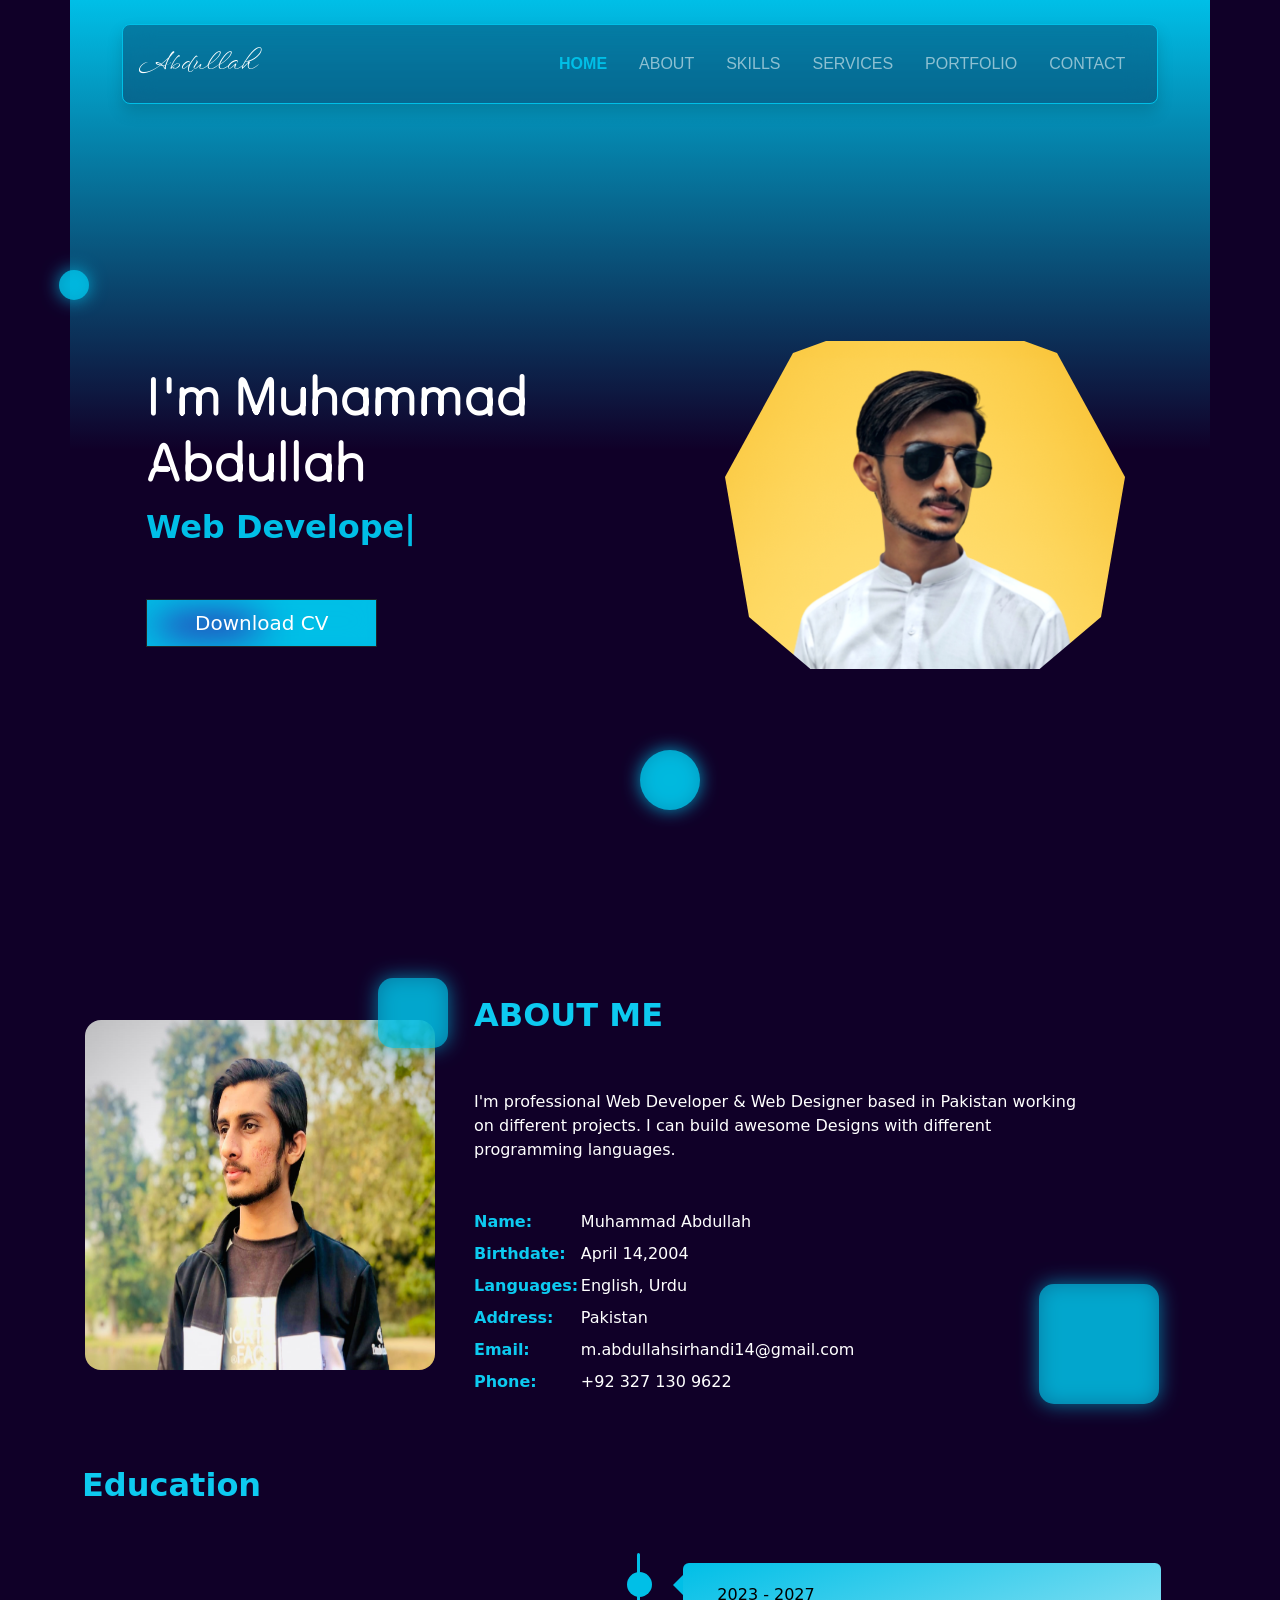
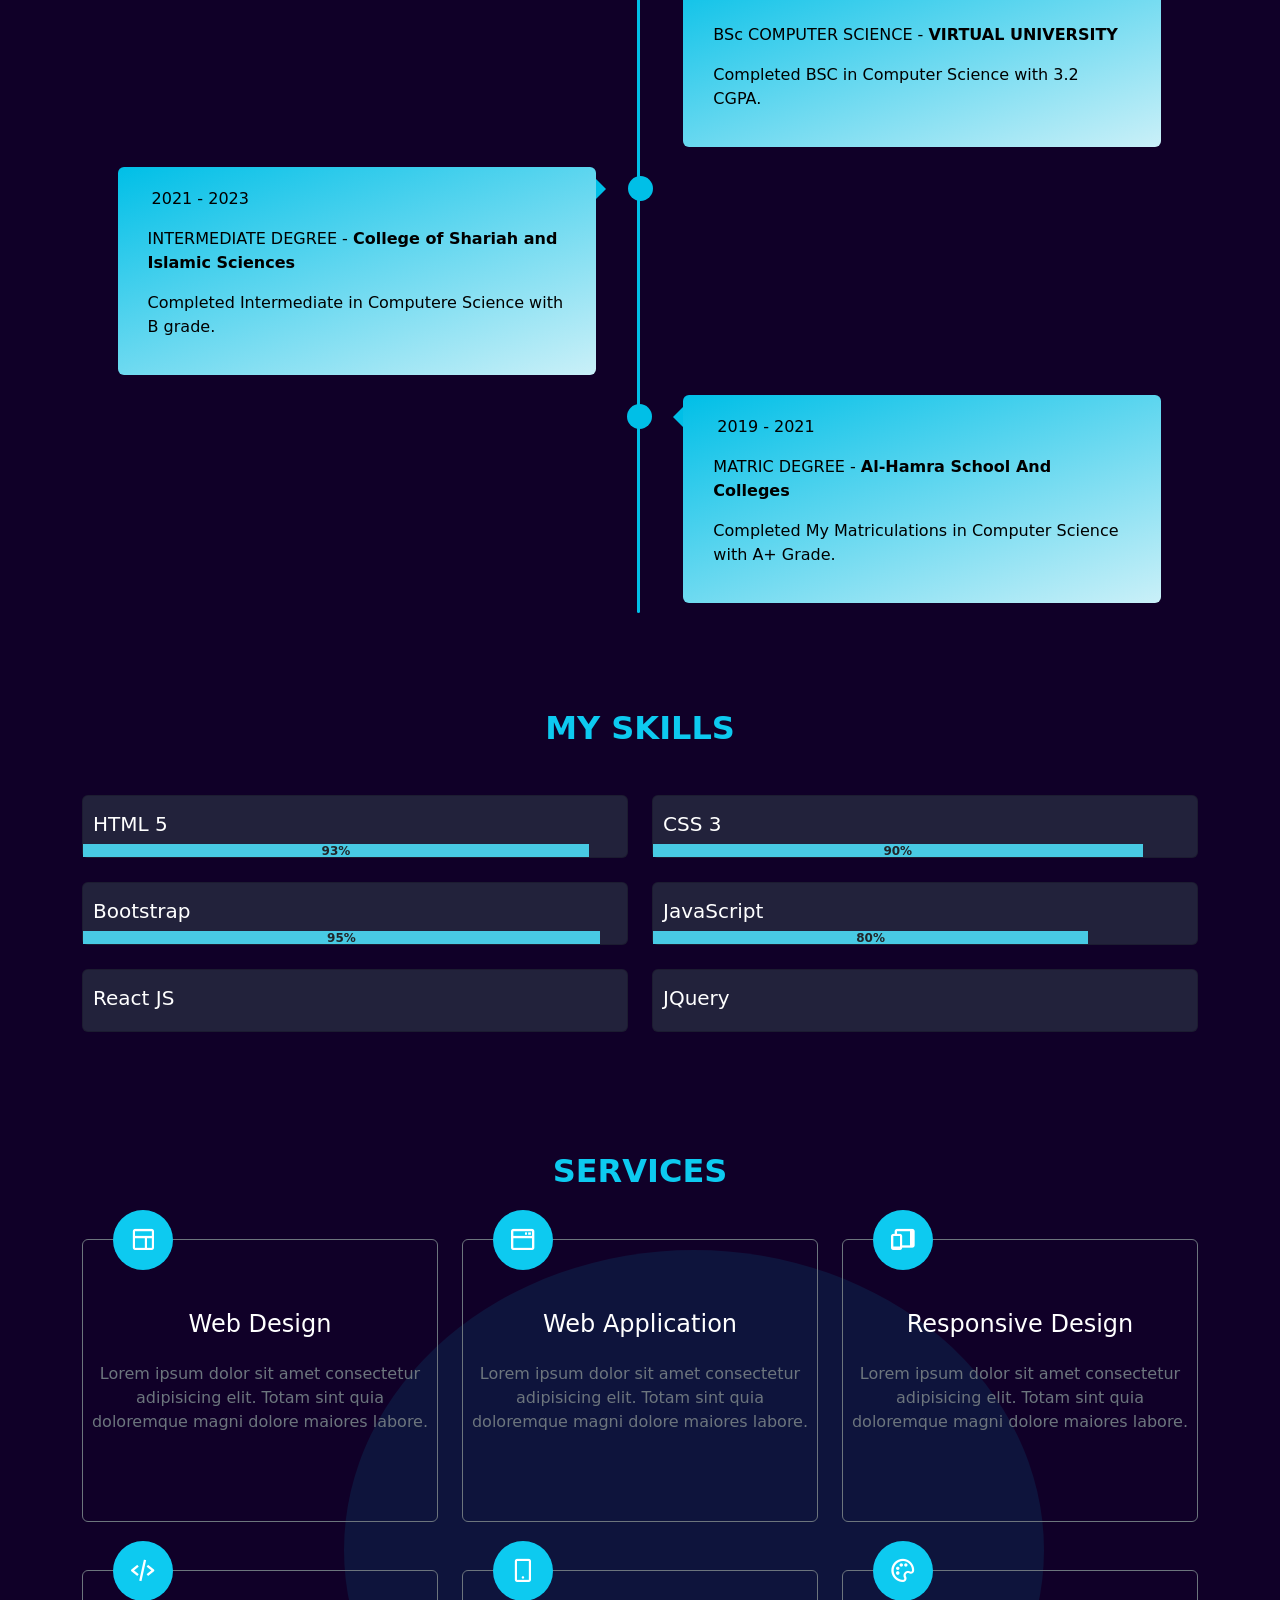
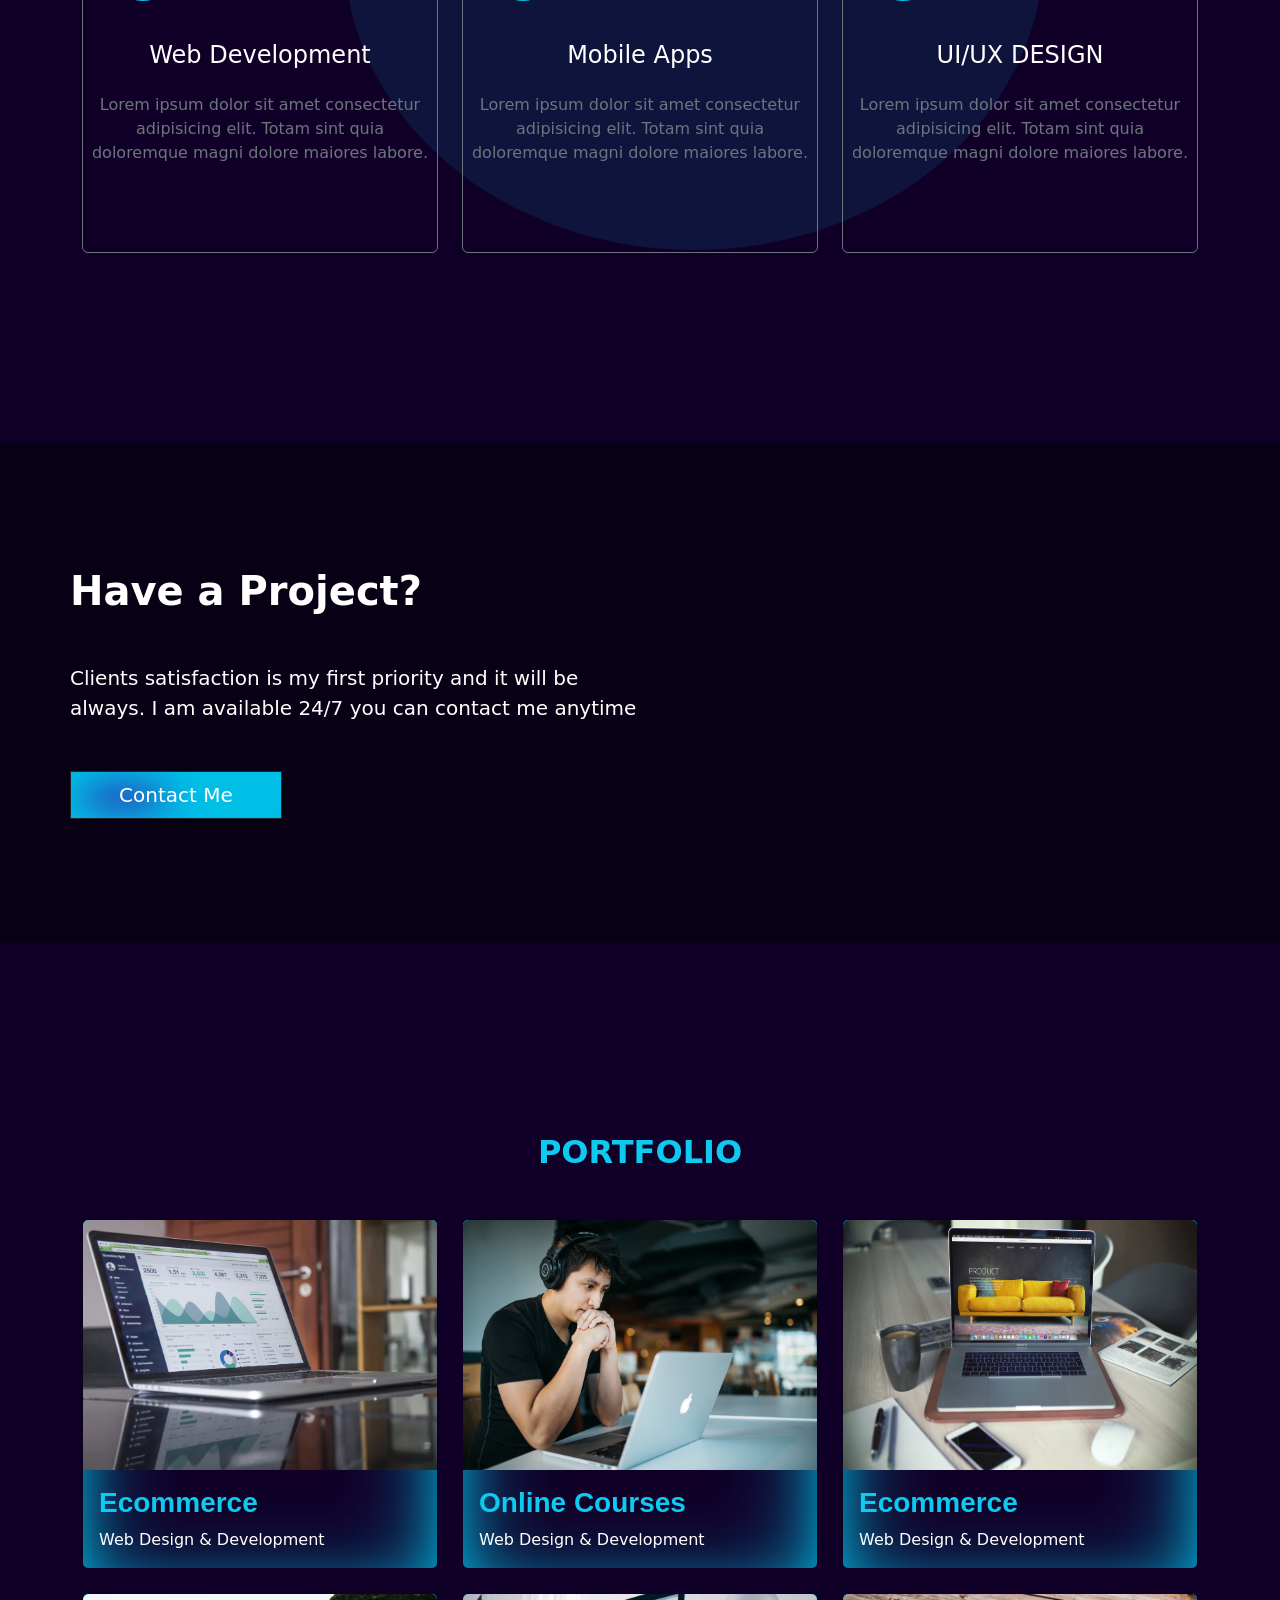
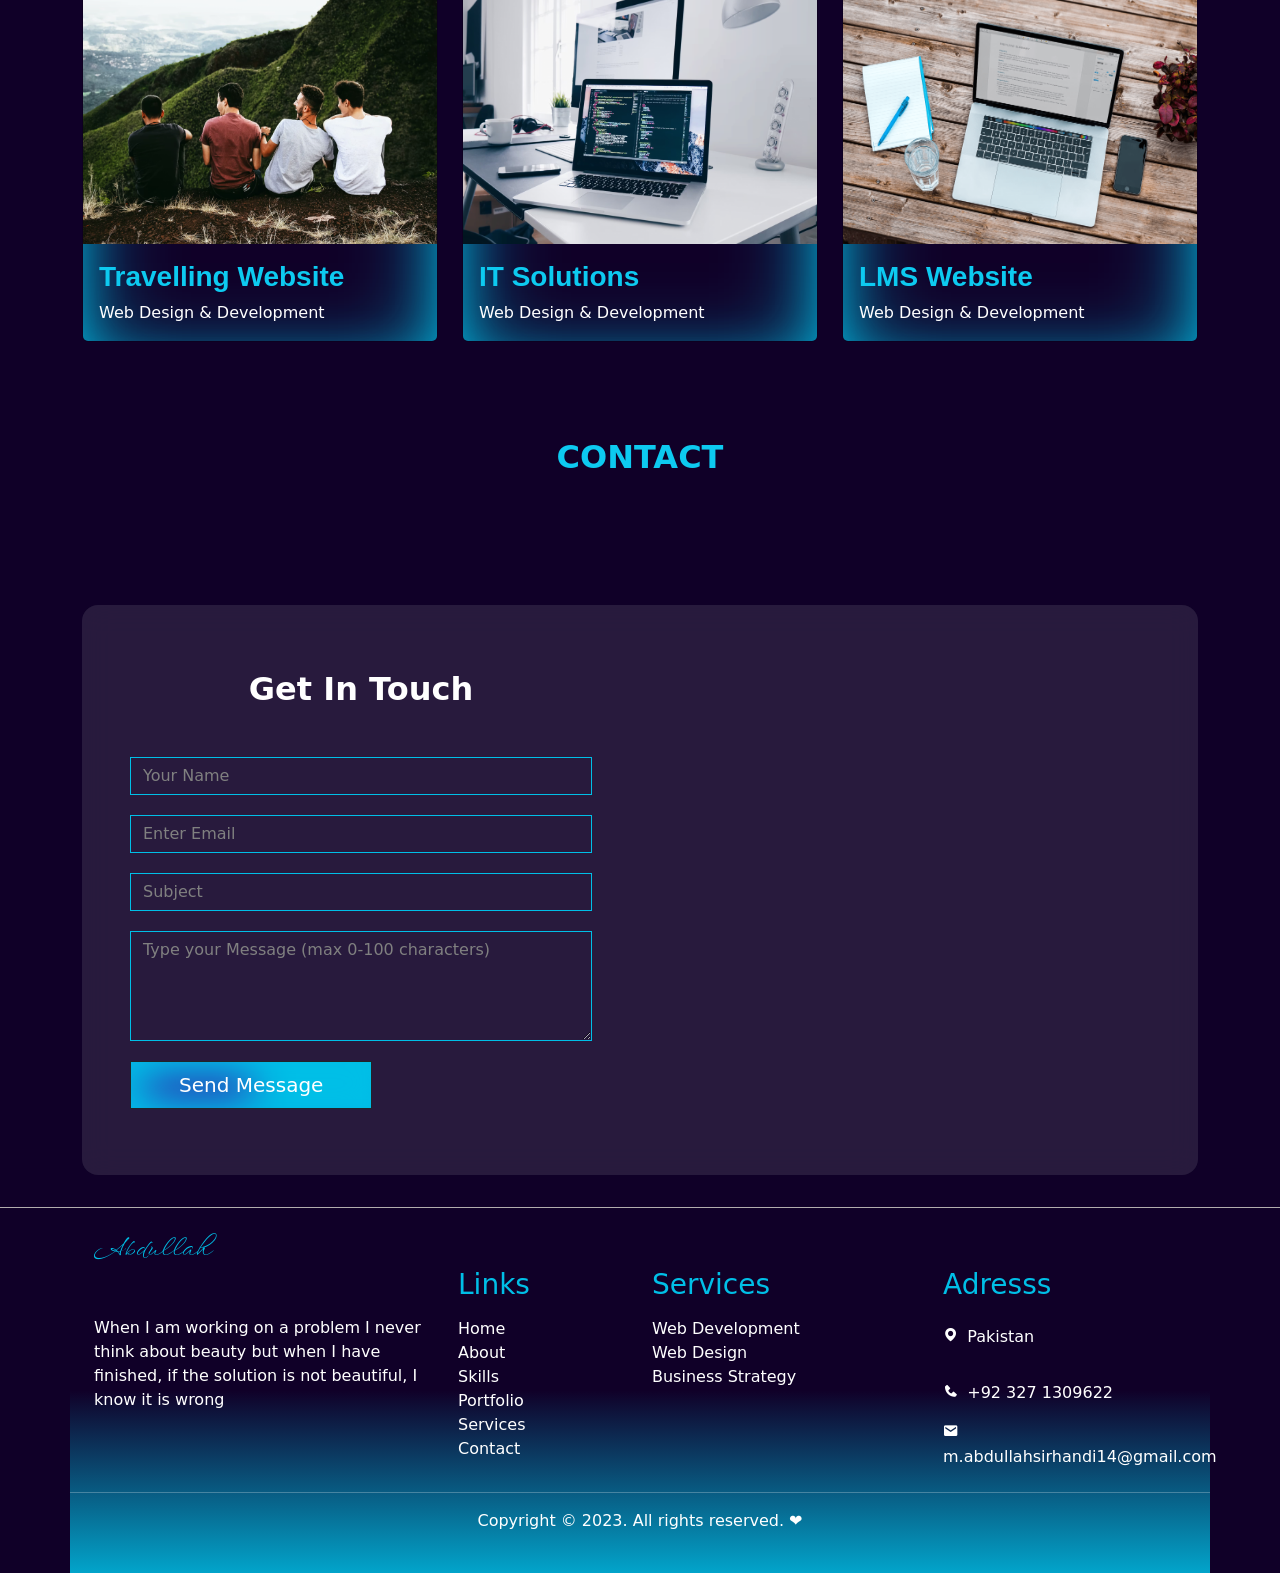
==== commit 2ea8f3b9: "Update greeting from 'Hello' to 'Goodbye'" ====
--- a/index.html
+++ b/index.html
@@ -154,15 +154,10 @@
                     <div class="col">
                         <h2 class="text-info fw-bold mt-4 mb-5">Education</h2>
                         <div class="timeline ">
-                            <div class="container left" data-aos="fade-up" data-aos-duration="1500">
-                                <div class="content">
-                                    
-                                </div>
-                            </div>
                             <div class="container right" data-aos="fade-up" data-aos-duration="1500">
                                 <div class="content">
                                     <p>
-                                        <i class="fa-solid fa-calendar-days me-1"></i> 2019 - 2022
+                                        <i class="fa-solid fa-calendar-days me-1"></i> 2023 - 2027
                                     </p>
                                     <p>BSc COMPUTER SCIENCE - <strong>VIRTUAL UNIVERSITY</strong></p>
                                     <p>
@@ -173,7 +168,7 @@
                             <div class="container left" data-aos="fade-up" data-aos-duration="1500">
                                 <div class="content">
                                     <p>
-                                        <i class="fa-solid fa-calendar-days me-1"></i> 2018 - 2019
+                                        <i class="fa-solid fa-calendar-days me-1"></i> 2021 - 2023
                                     </p>
                                     <p>INTERMEDIATE DEGREE - <strong>College of Shariah and Islamic Sciences</strong></p>
                                     <p>
@@ -184,7 +179,7 @@
                             <div class="container right" data-aos="fade-up" data-aos-duration="1500">
                                 <div class="content">
                                     <p>
-                                        <i class="fa-solid fa-calendar-days me-1"></i> 2016 - 2018
+                                        <i class="fa-solid fa-calendar-days me-1"></i> 2019 - 2021
                                     </p>
                                     <p>MATRIC DEGREE - <strong>Al-Hamra School And Colleges</strong></p>
                                     <p>
@@ -493,12 +488,6 @@
                                     Message</button>
                             </form>
                         </div>
-                        <div class="col mt-4 mt-md-0" data-aos="fade-left">
-                            <iframe
-                                src="https://www.google.com/maps/embed?pb=!1m18!1m12!1m3!1d14160323.287397046!2d58.36337652163314!3d29.94750933525736!2m3!1f0!2f0!3f0!3m2!1i1024!2i768!4f13.1!3m3!1m2!1s0x38db52d2f8fd751f%3A0x46b7a1f7e614925c!2sPakistan!5e0!3m2!1sen!2s!4v1697275294652!5m2!1sen!2s"
-                                style="width: 100%;" height="442" allowfullscreen="" loading="lazy"
-                                referrerpolicy="no-referrer-when-downgrade"></iframe>
-                        </div>
                     </div>
                 </div>
             </div>
@@ -667,4 +656,4 @@
 
 
 <!-- Mirrored from usmanarif.netlify.app/dark by HTTrack Website Copier/3.x [XR&CO'2014], Sat, 06 Sep 2025 12:00:15 GMT -->
-</html>+</html>
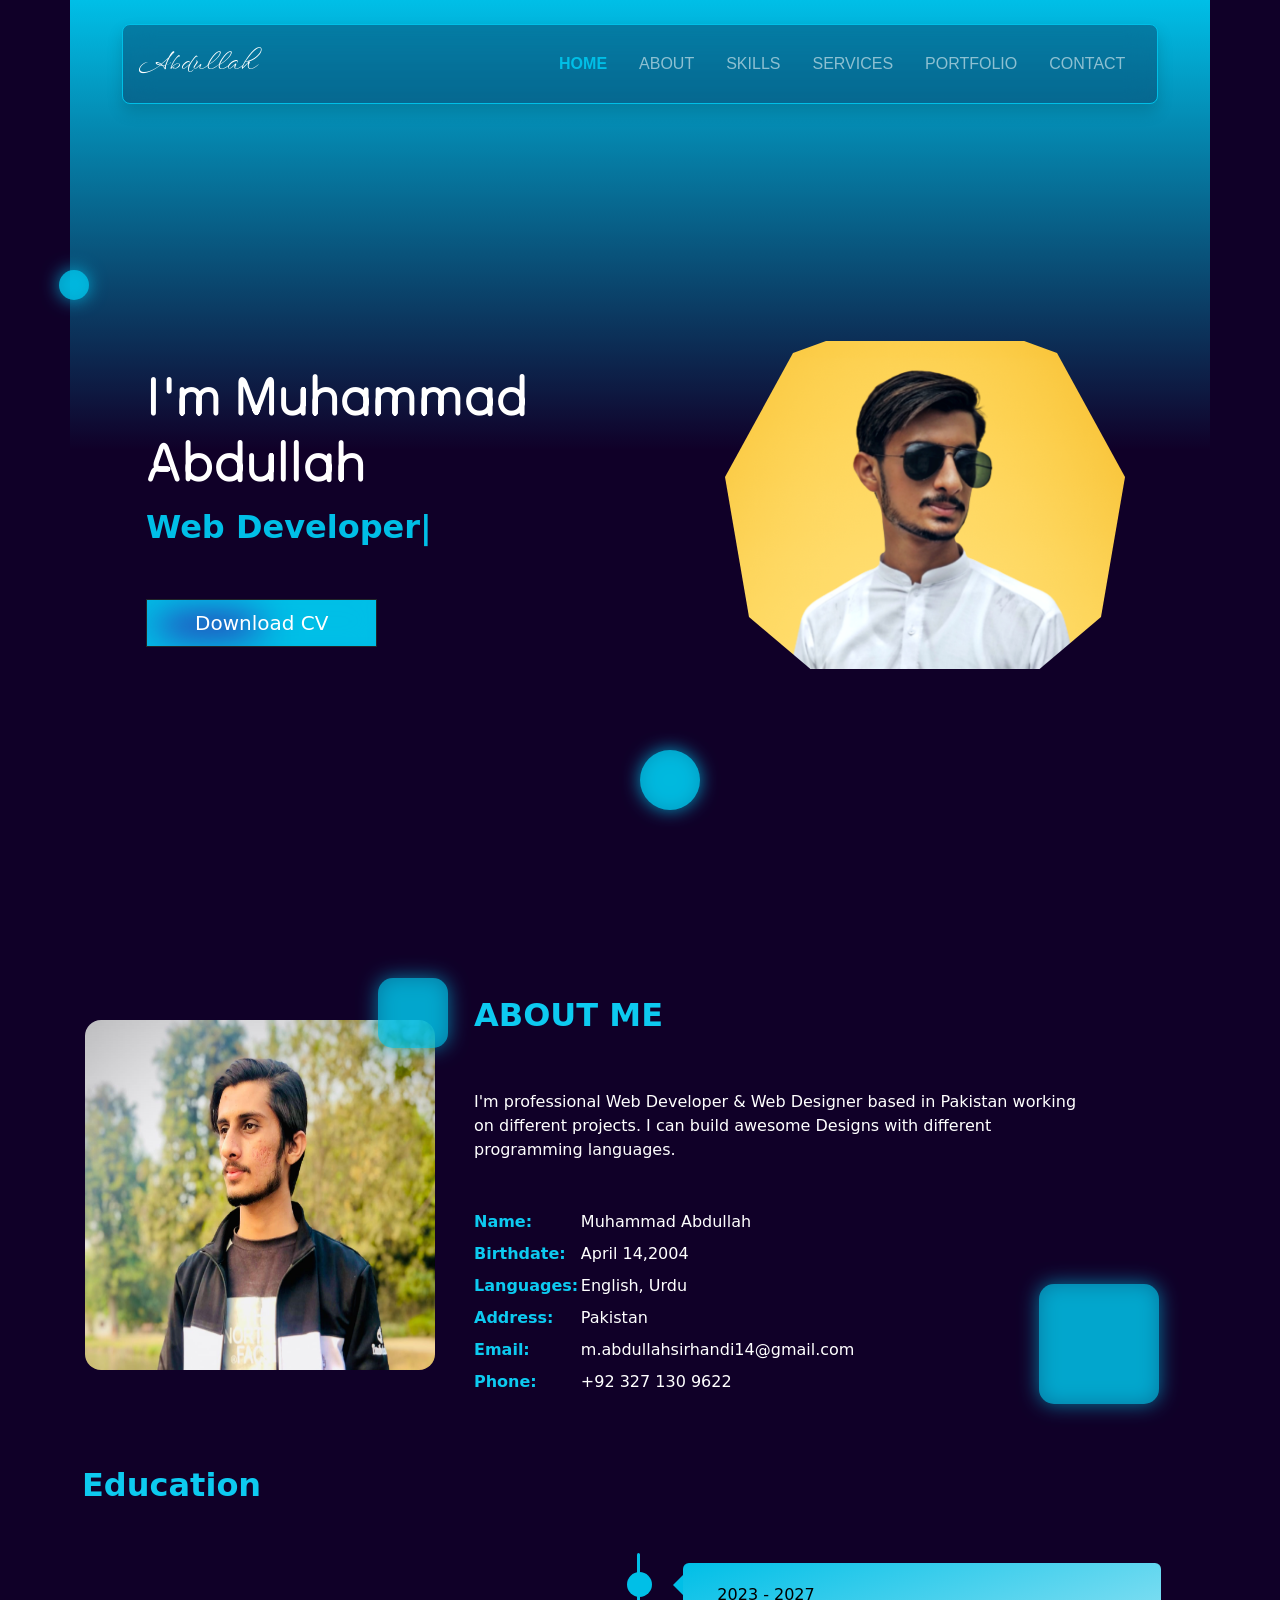
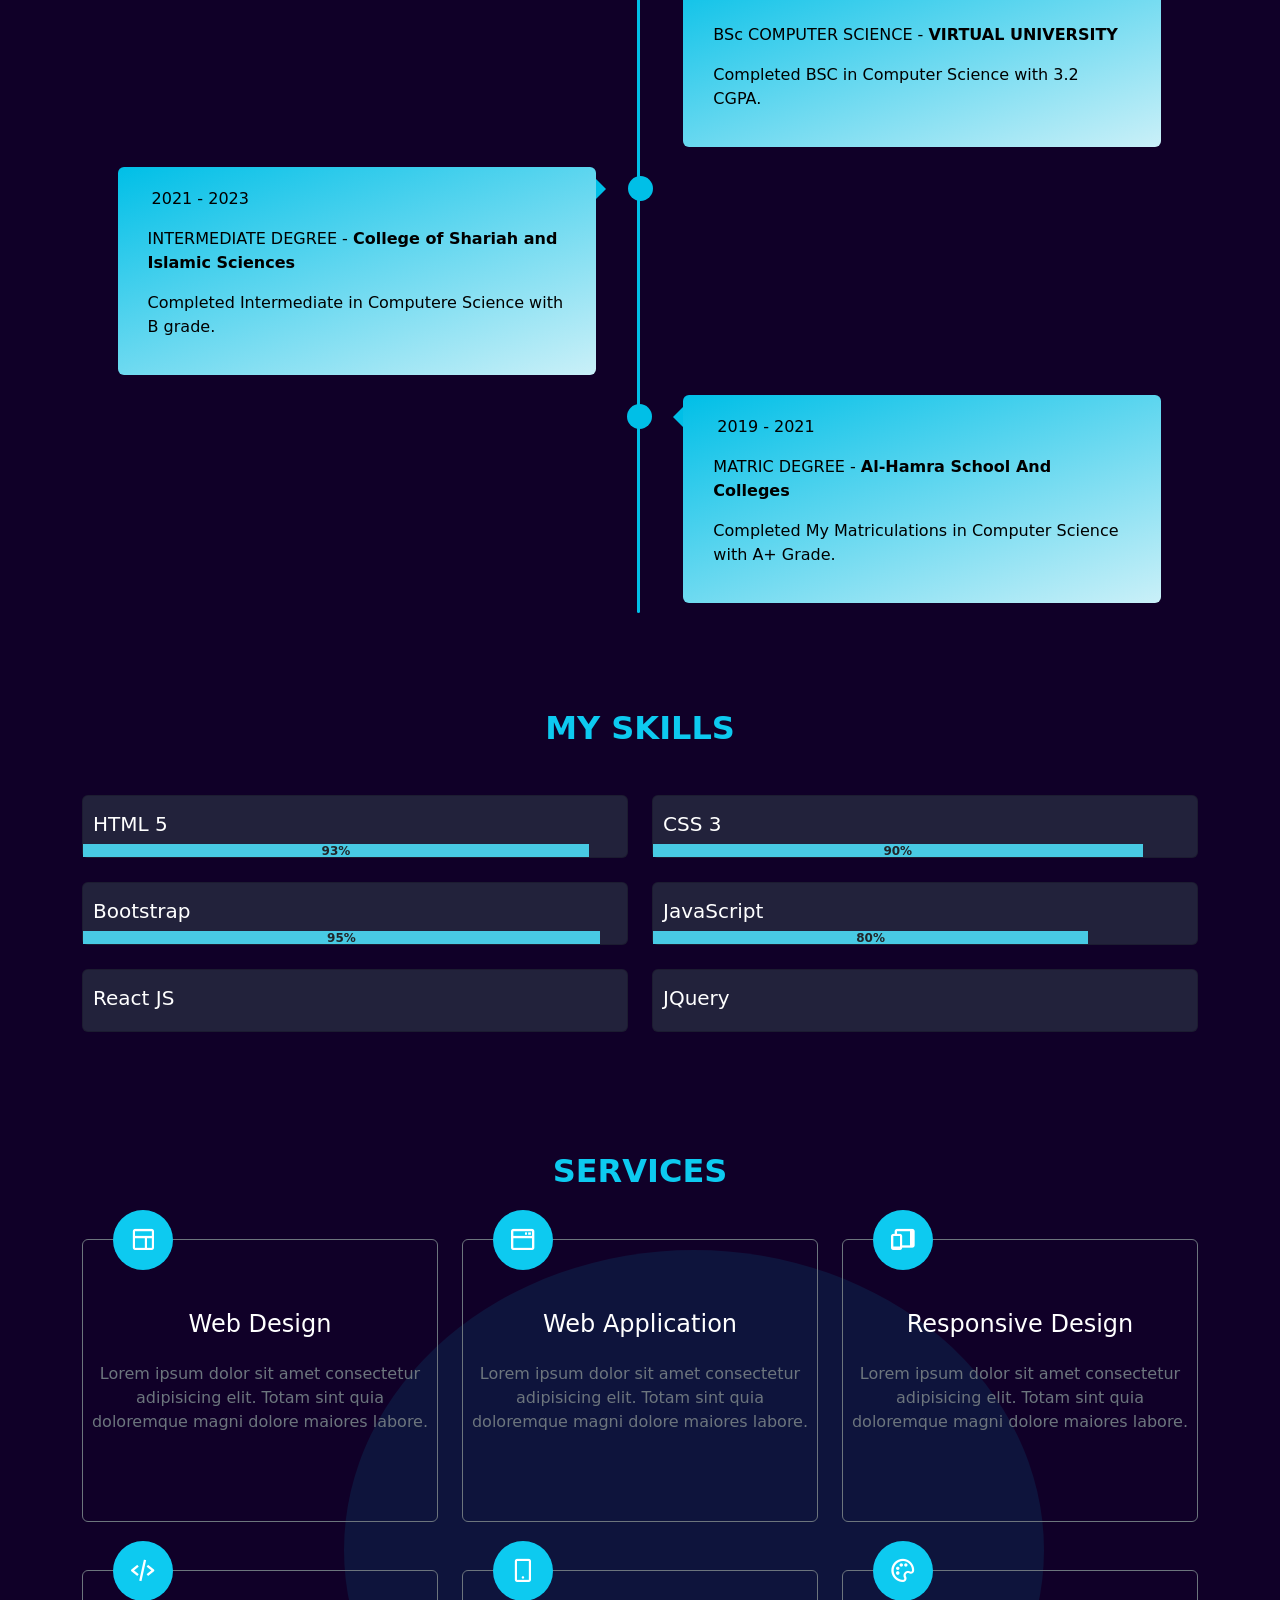
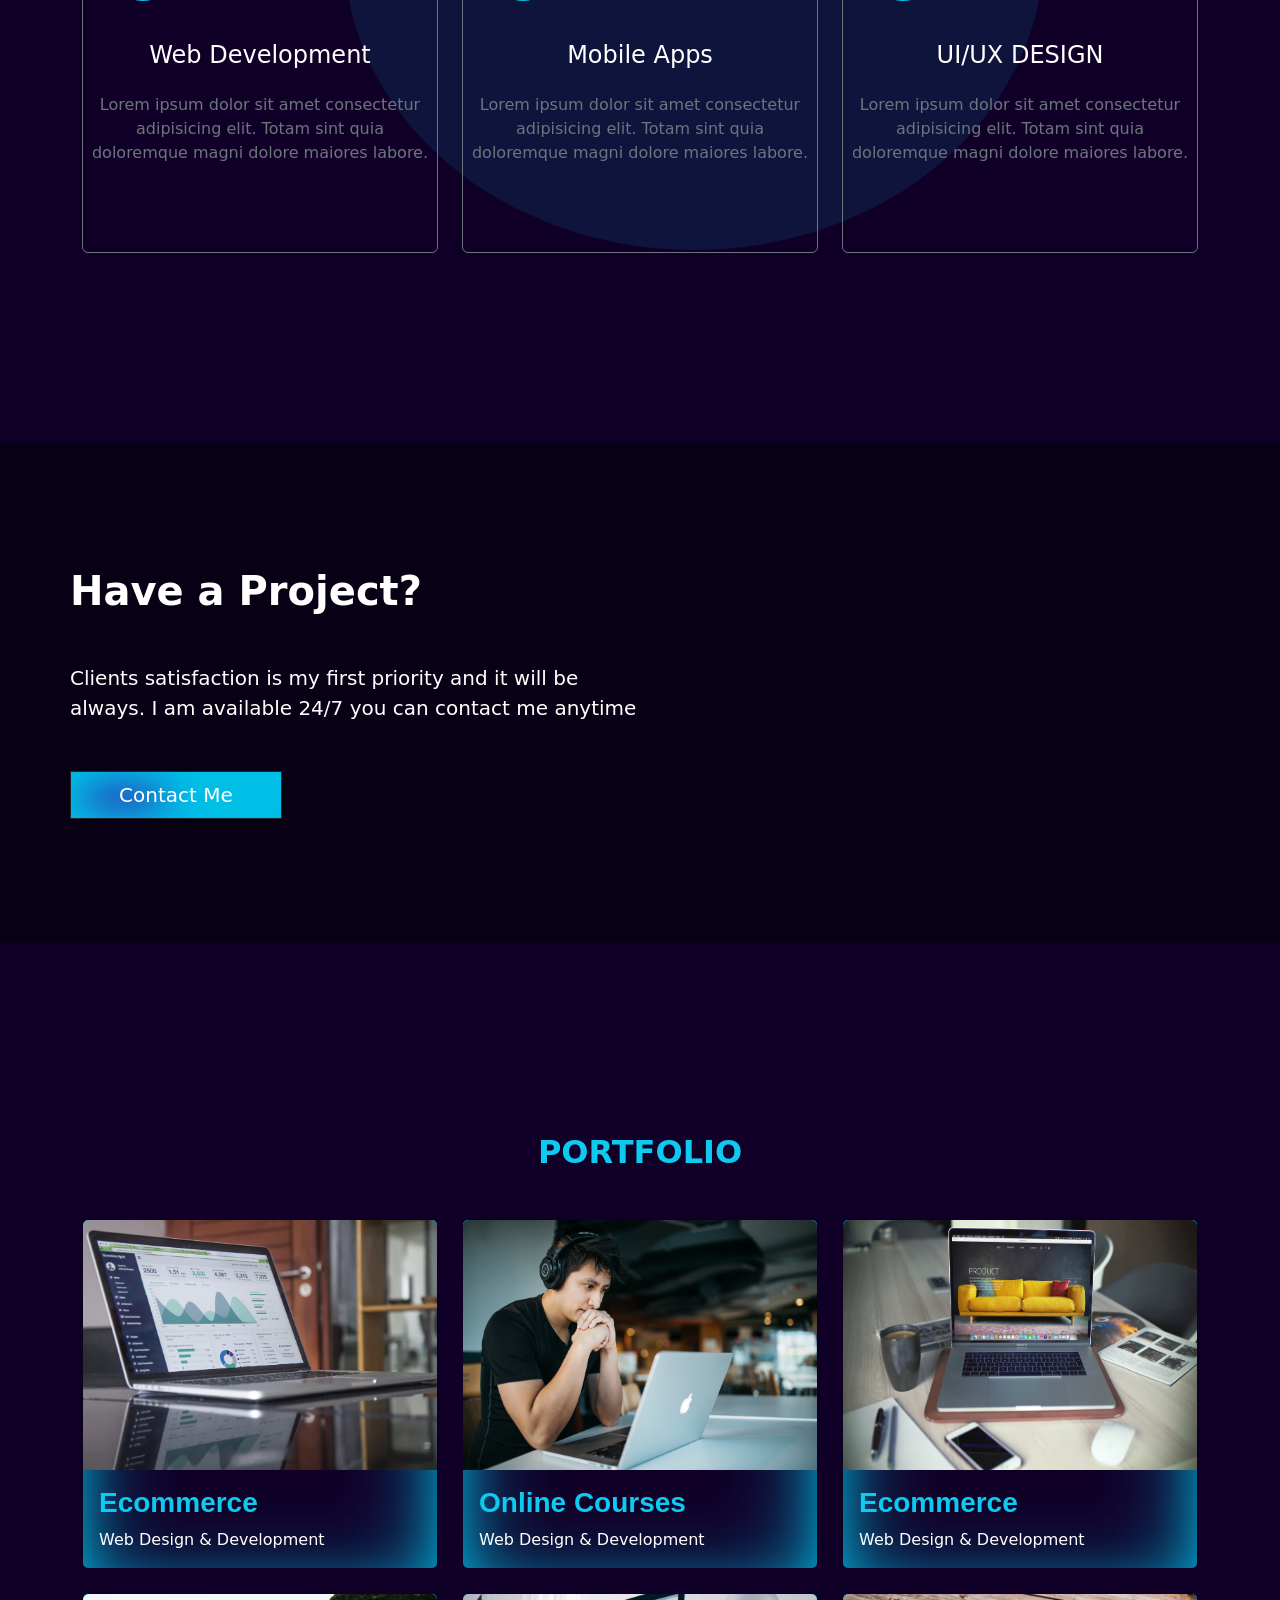
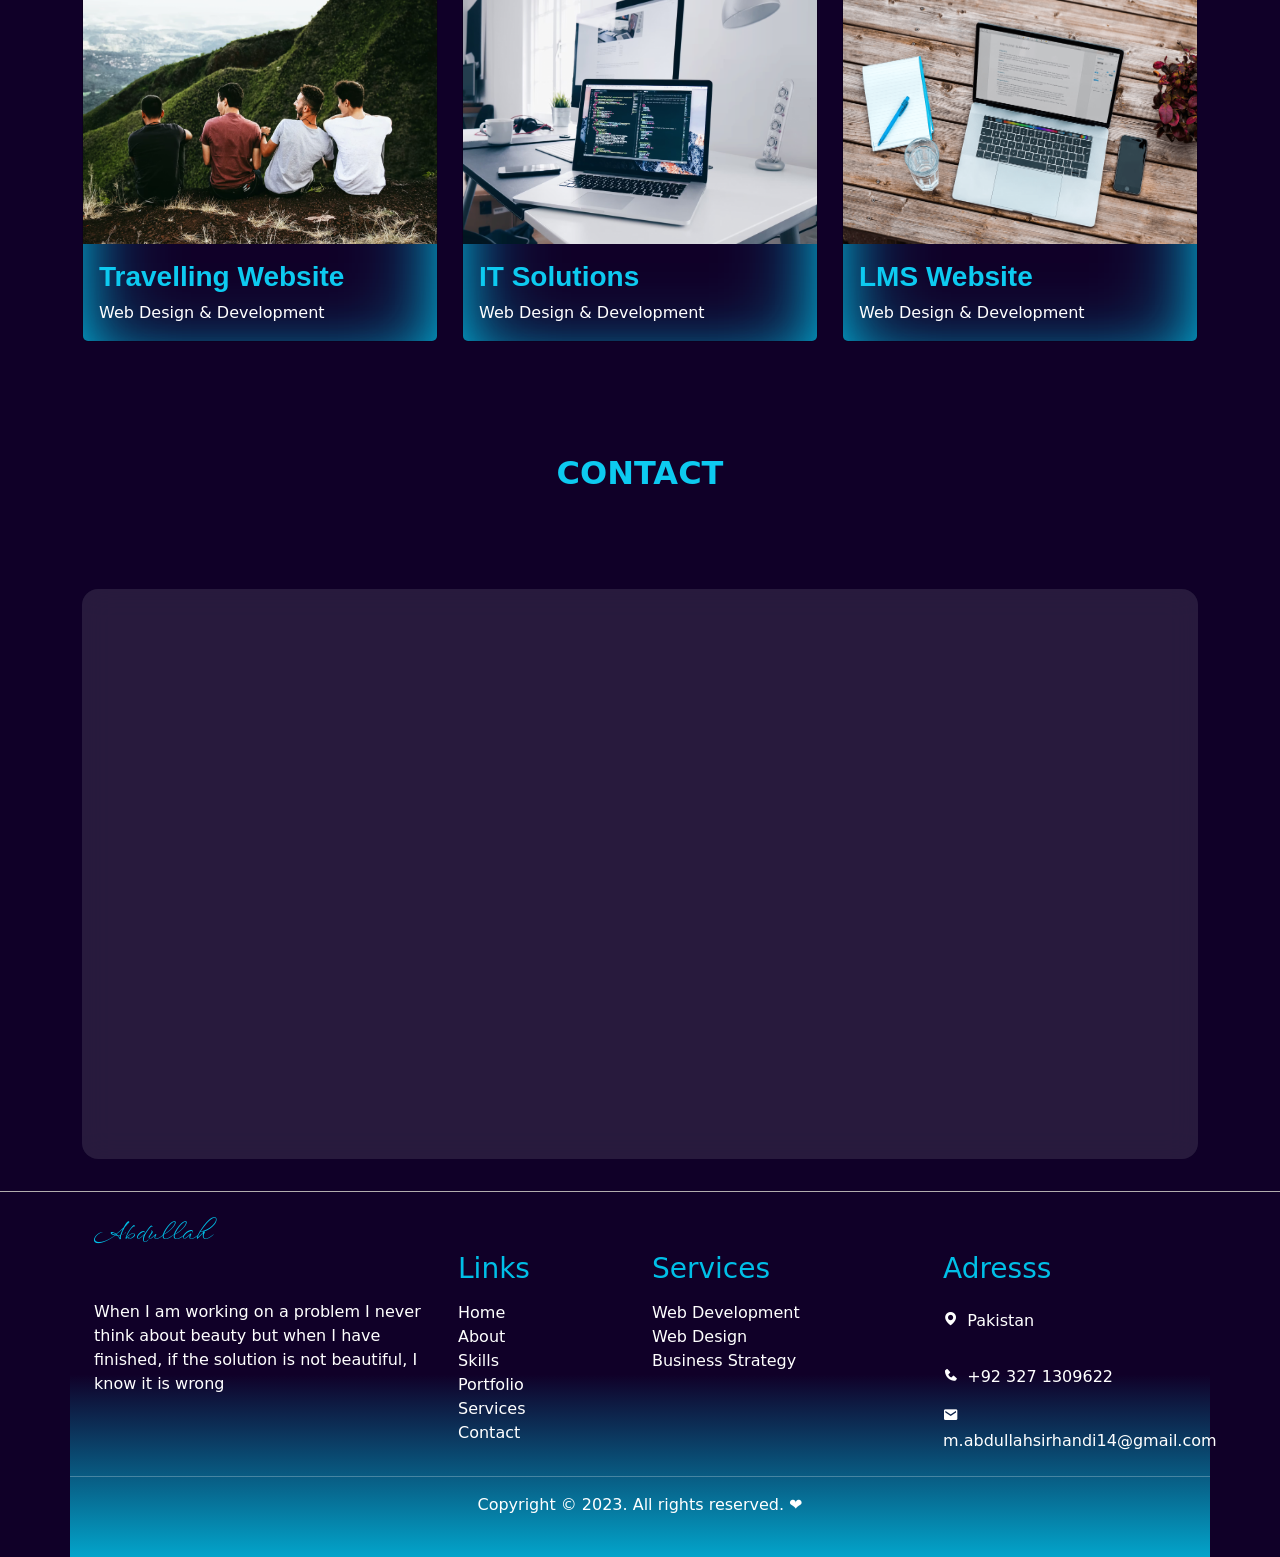
==== commit 5b80539a: "Update 'Hello' to 'Goodbye' in print statement" ====
--- a/index.html
+++ b/index.html
@@ -464,9 +464,9 @@
         </section>
 
         <section id='contact-section'>
-            <h2 class='text-info my-5 py-5'>CONTACT</h2>
             <div class="contact-stylling">
                 <div class='container py-3 px-4 '>
+                     <h2 class='text-info my-5 py-5'>CONTACT</h2>
                     <div class="row row-cols-1 row-cols-md-2 rounded-4 py-4 my-3 py-md-0">
                         <div class="col px-3 px-md-4 px-lg-5" data-aos="fade-right">
                             <h2 class='mb-5'>Get In Touch</h2>
--- a/scss/dark.css
+++ b/scss/dark.css
@@ -608,11 +608,19 @@
     padding-right: 20px !important;
   }
   .hero-section {
-    min-height: 80vh;
-    background-image: url(../assets/images/profile_pic.png);
+    height: auto;
+    min-height: 100vh;
+    min-height: 100svh;
+    background: transparent;
+    position: relative;
+  }
+   #hero-section {
+    min-height: 100vh;
+    min-height: 100svh;
+    background-image: url(../Untitleddesign.png);
     background-size: cover;
+    background-position: center;
     background-repeat: no-repeat;
-    position: relative;
   }
   .hero-section .row .col:nth-child(1) {
     z-index: 2;
@@ -638,4 +646,4 @@
     height: 100%;
     background: linear-gradient(90deg, black, transparent);
   }
-}/*# sourceMappingURL=dark.css.map */+}/*# sourceMappingURL=dark.css.map */
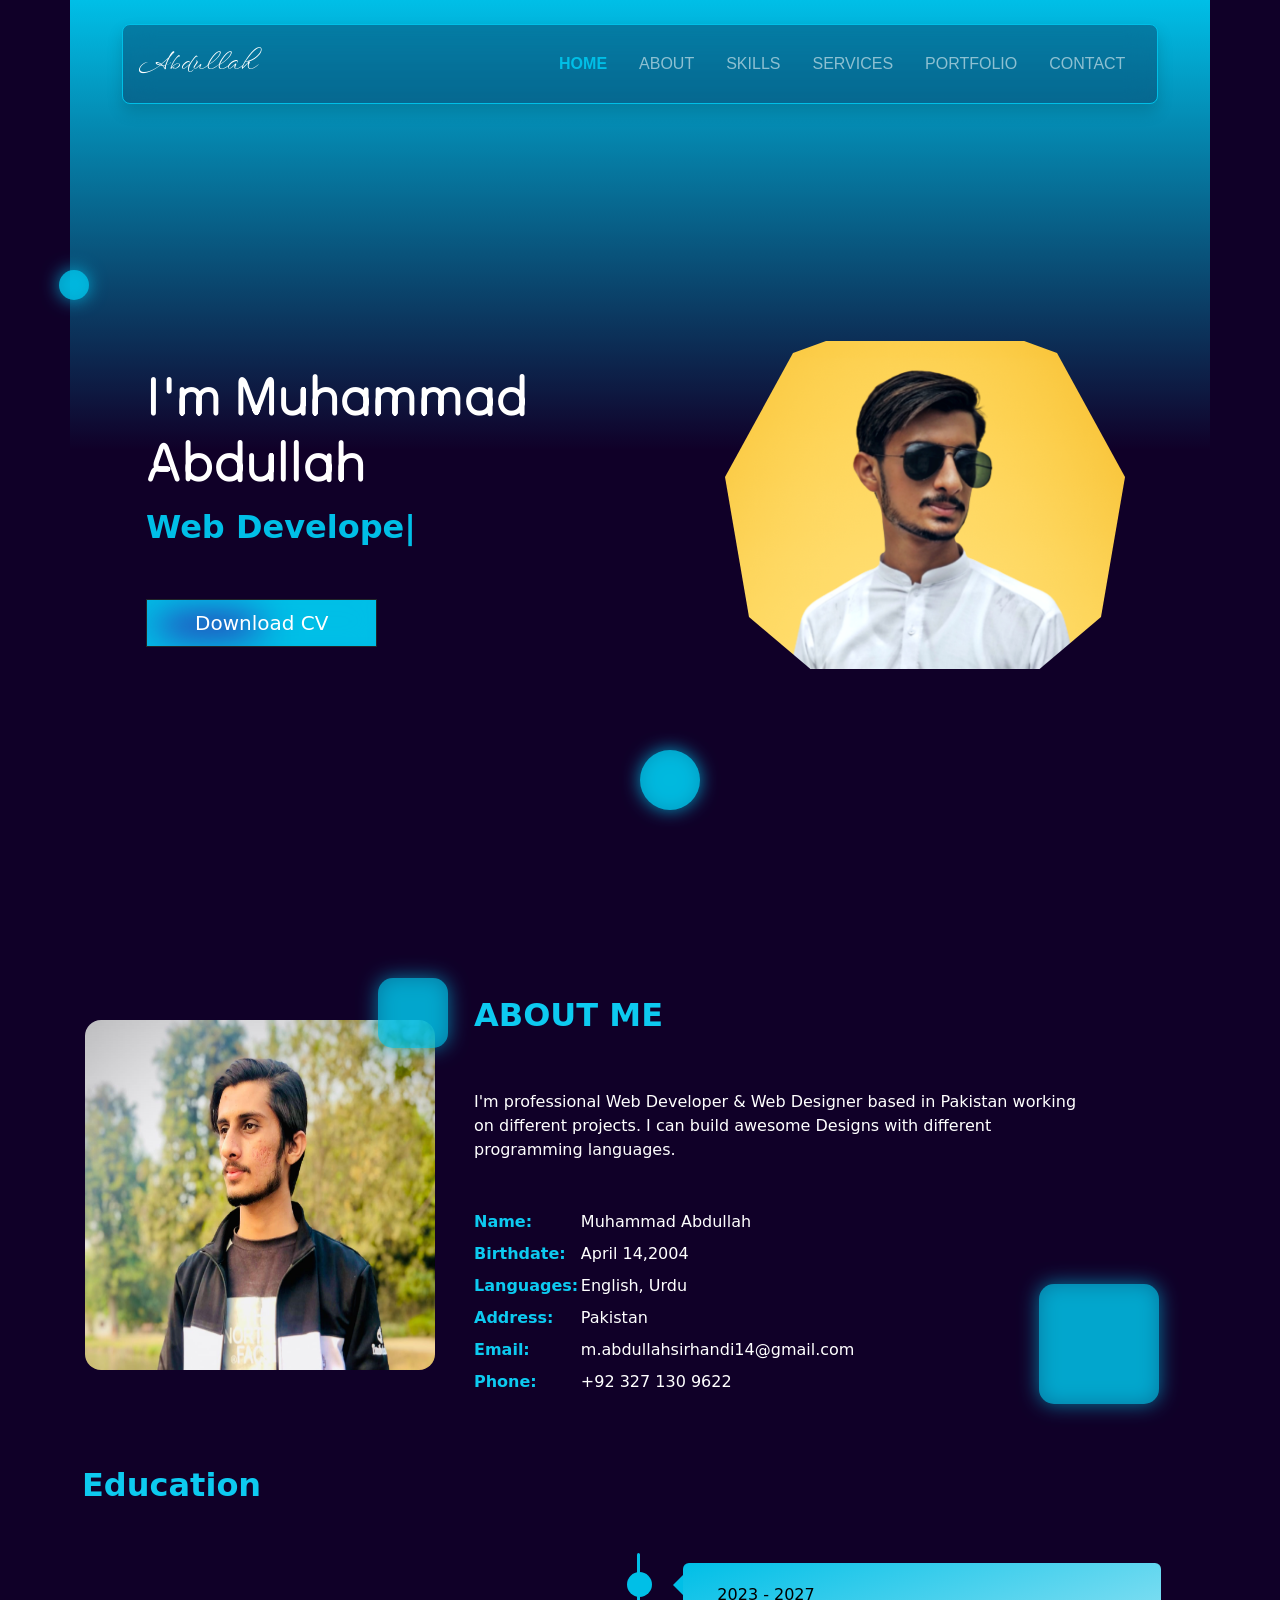
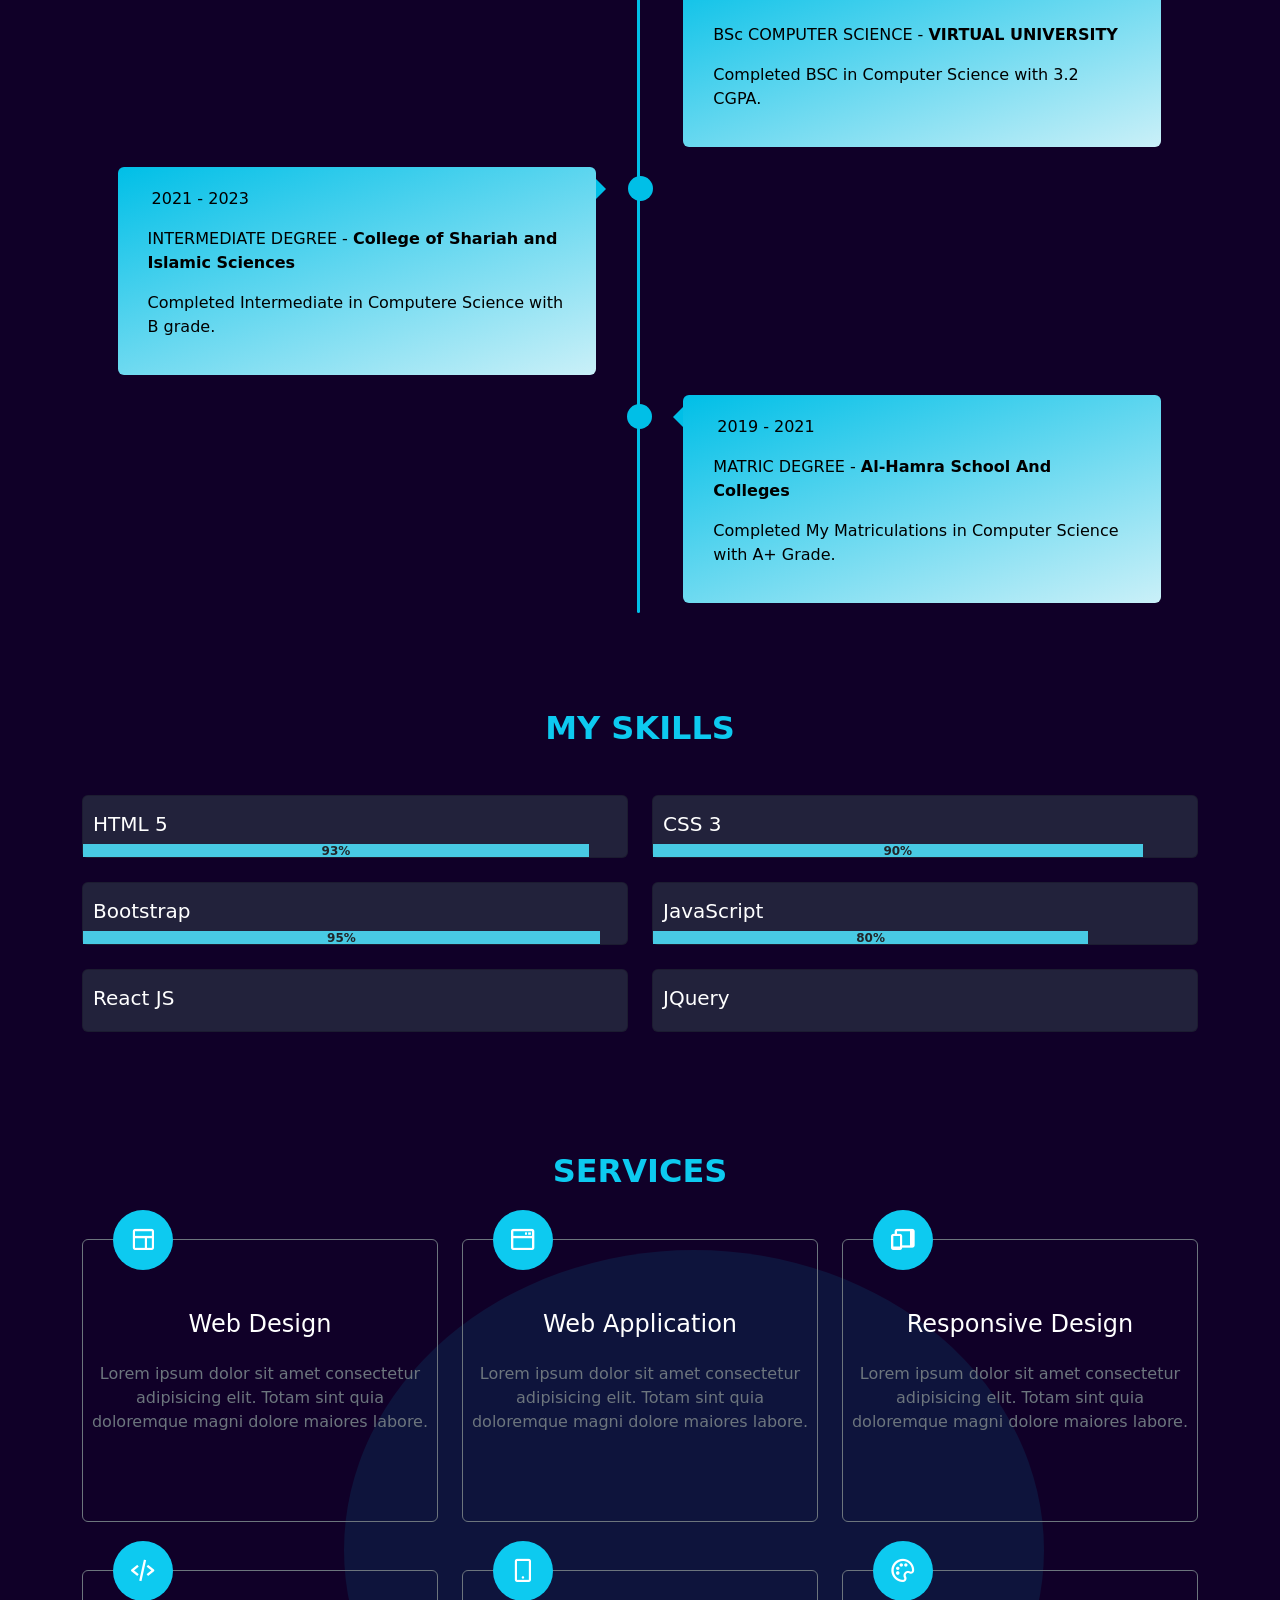
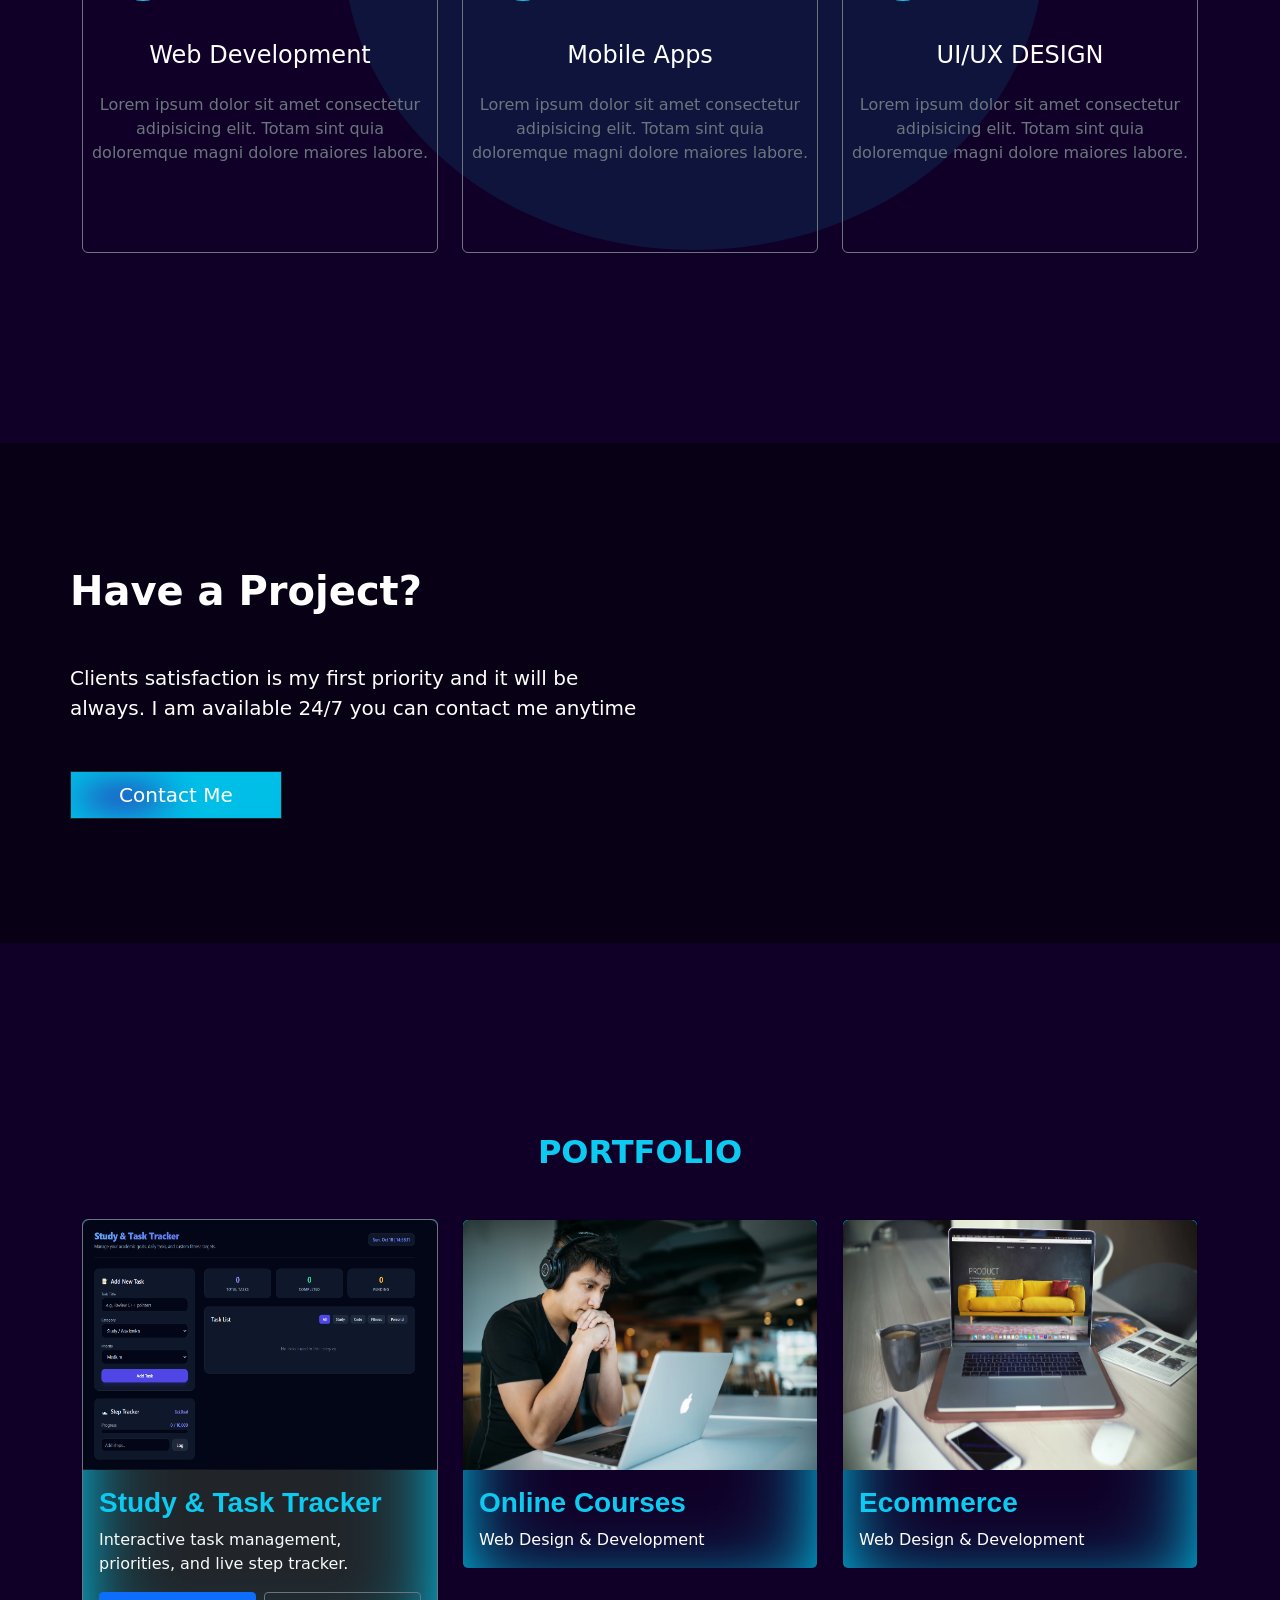
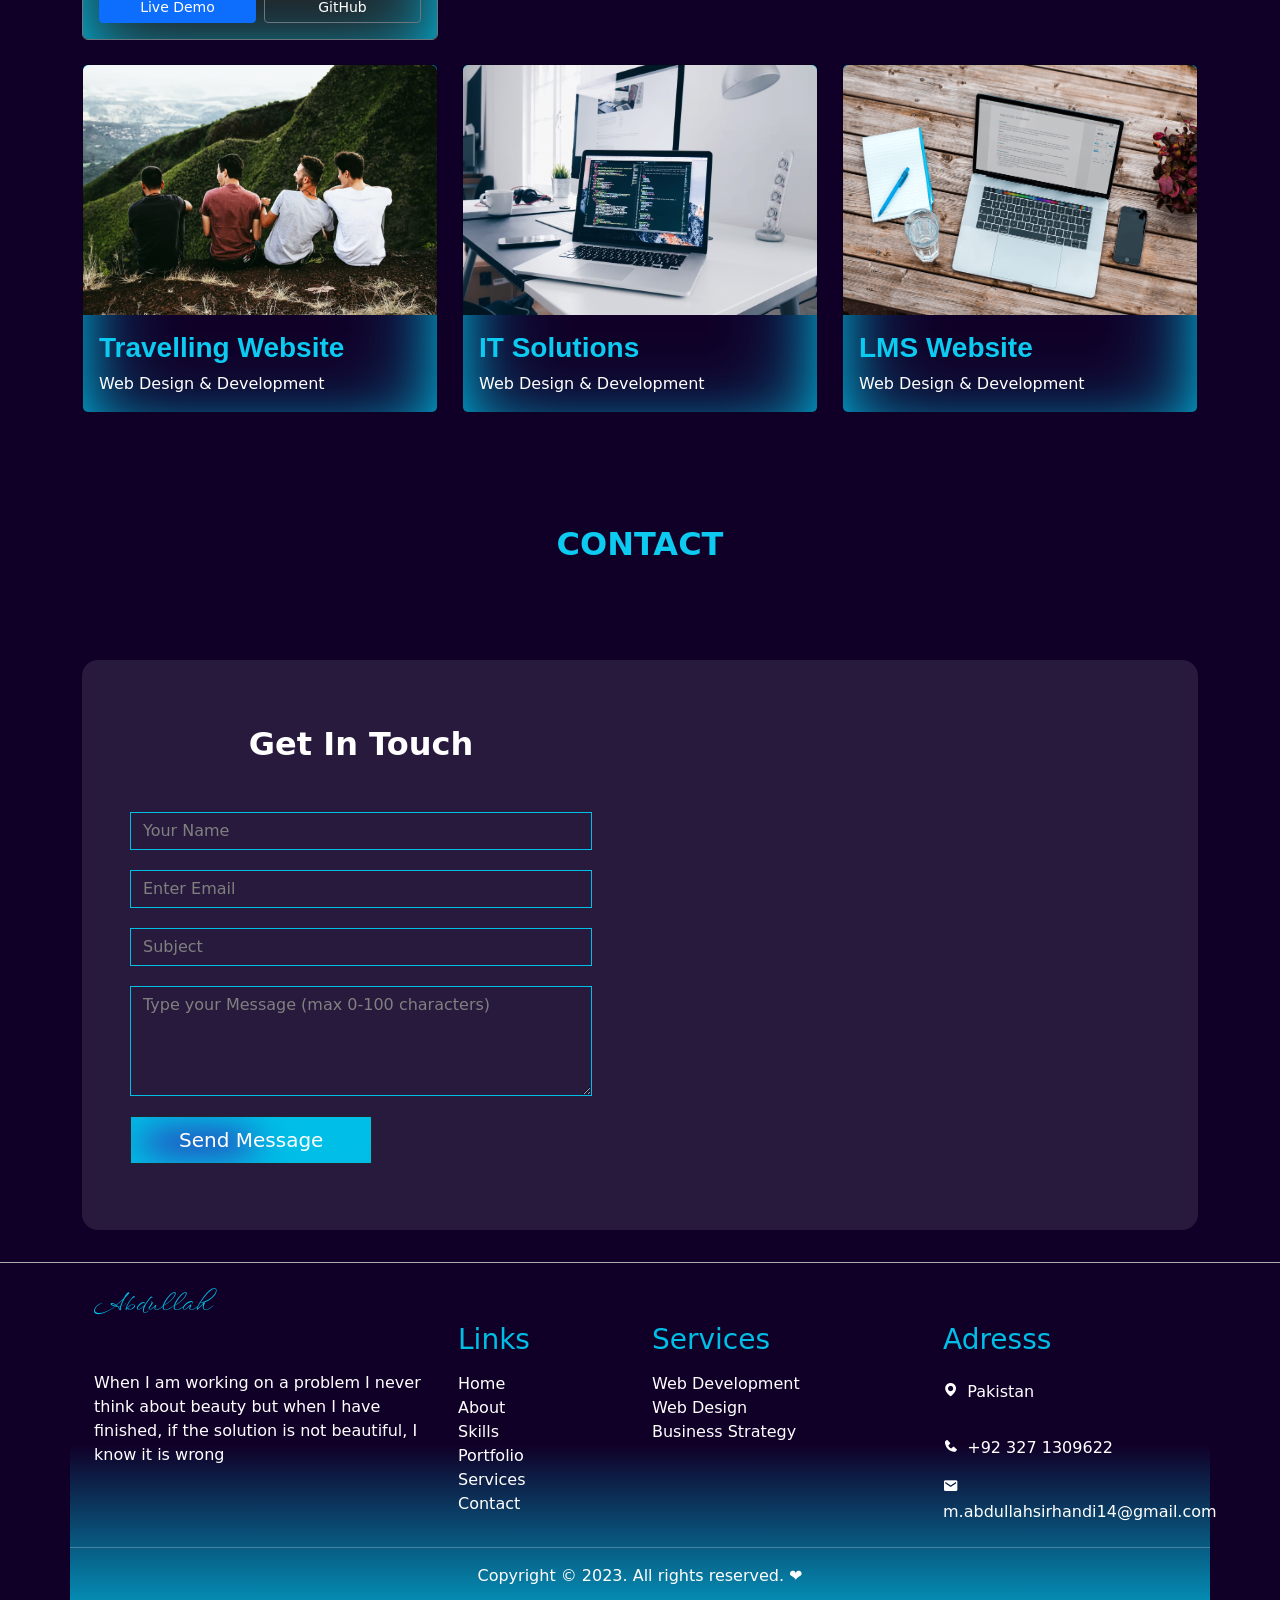
==== commit af109463: "Add Study Tracker card to portfolio" ====
--- a/index.html
+++ b/index.html
@@ -353,18 +353,21 @@
             <h2 class='text-info text-center fw-bold my-5'>PORTFOLIO</h2>
             <div class="row row-cols-1 row-cols-sm-2 row-cols-md-3 g-4">
                 <div class="col">
-                    <div class="card">
+                    <div class="card h-100 bg-dark border-secondary">
                         <div class="card-img">
-                            <!-- Button trigger modal -->
-                            <button type="button" class="btn btn-link rounded-0 rounded-top" data-bs-toggle="modal"
-                                data-bs-target="#exampleModal"
-                                onclick="handleImageModal('assets/images/portfolio/pic_1.png')">
-                                <img class='inner-img' src="assets/images/portfolio/pic_1.png" alt="portfolio_pics">
+                            <button type="button" class="btn btn-link rounded-0 rounded-top p-0 w-100" data-bs-toggle="modal" data-bs-target="#exampleModal" onclick="handleImageModal('assets/images/portfolio/study-tracker.PNG')">
+                                <img class='inner-img img-fluid w-100' src="assets/images/portfolio/study-tracker.PNG" alt="Study Tracker">
                             </button>
                         </div>
-                        <div class="card-body">
-                            <h3 class="card-title fw-bold text-info">Ecommerce</h3>
-                            <p class="card-text d-flex justify-content-between">Web Design & Development</p>
+                        <div class="card-body d-flex flex-column justify-content-between">
+                            <div>
+                                <h3 class="card-title fw-bold text-info">Study & Task Tracker</h3>
+                                <p class="card-text text-light">Interactive task management, priorities, and live step tracker.</p>
+                            </div>
+                            <div class="d-flex gap-2 mt-3">
+                                <a href="https://task-tracker-ochre-six.vercel.app/" target="_blank" class="btn btn-sm btn-primary w-50">Live Demo</a>
+                                <a href="https://github.com/muhammadabdullah-alt/Study-Tracker" target="_blank" class="btn btn-sm btn-outline-secondary w-50">GitHub</a>
+                            </div>
                         </div>
                     </div>
                 </div>
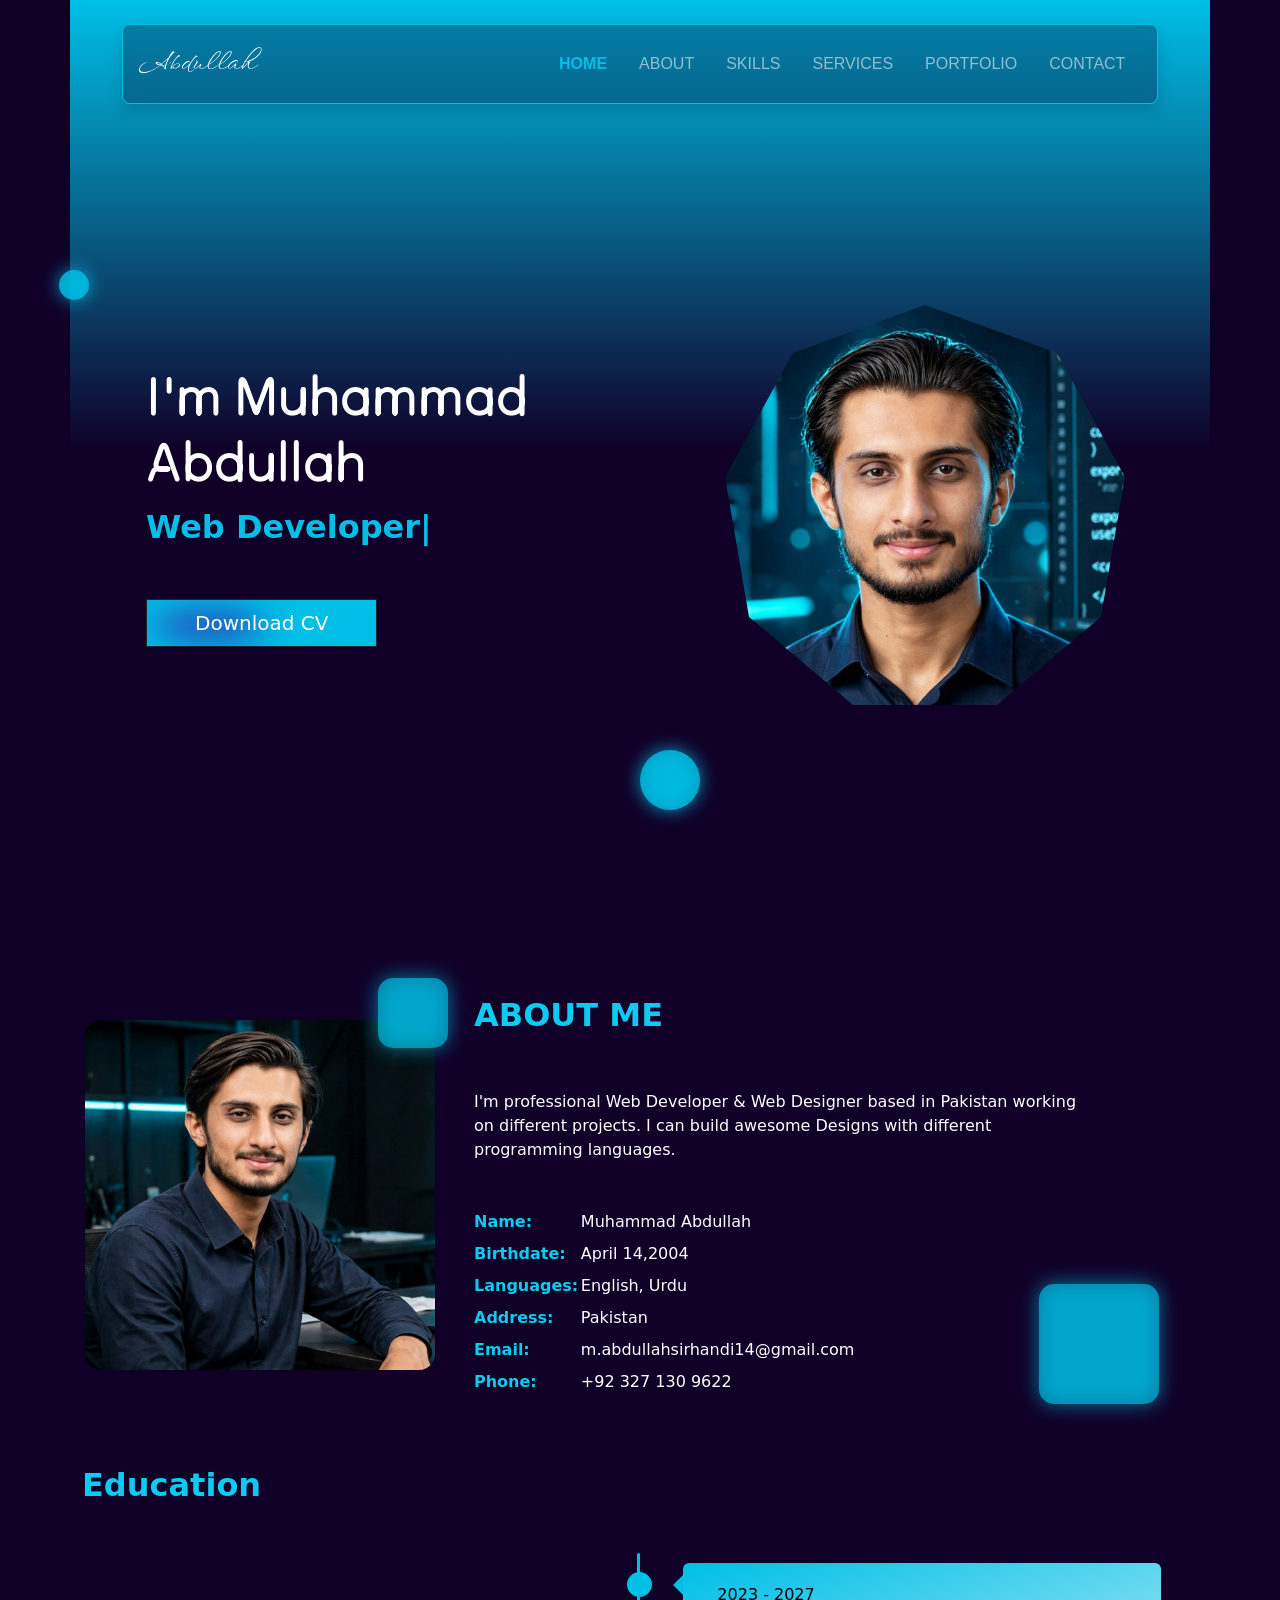
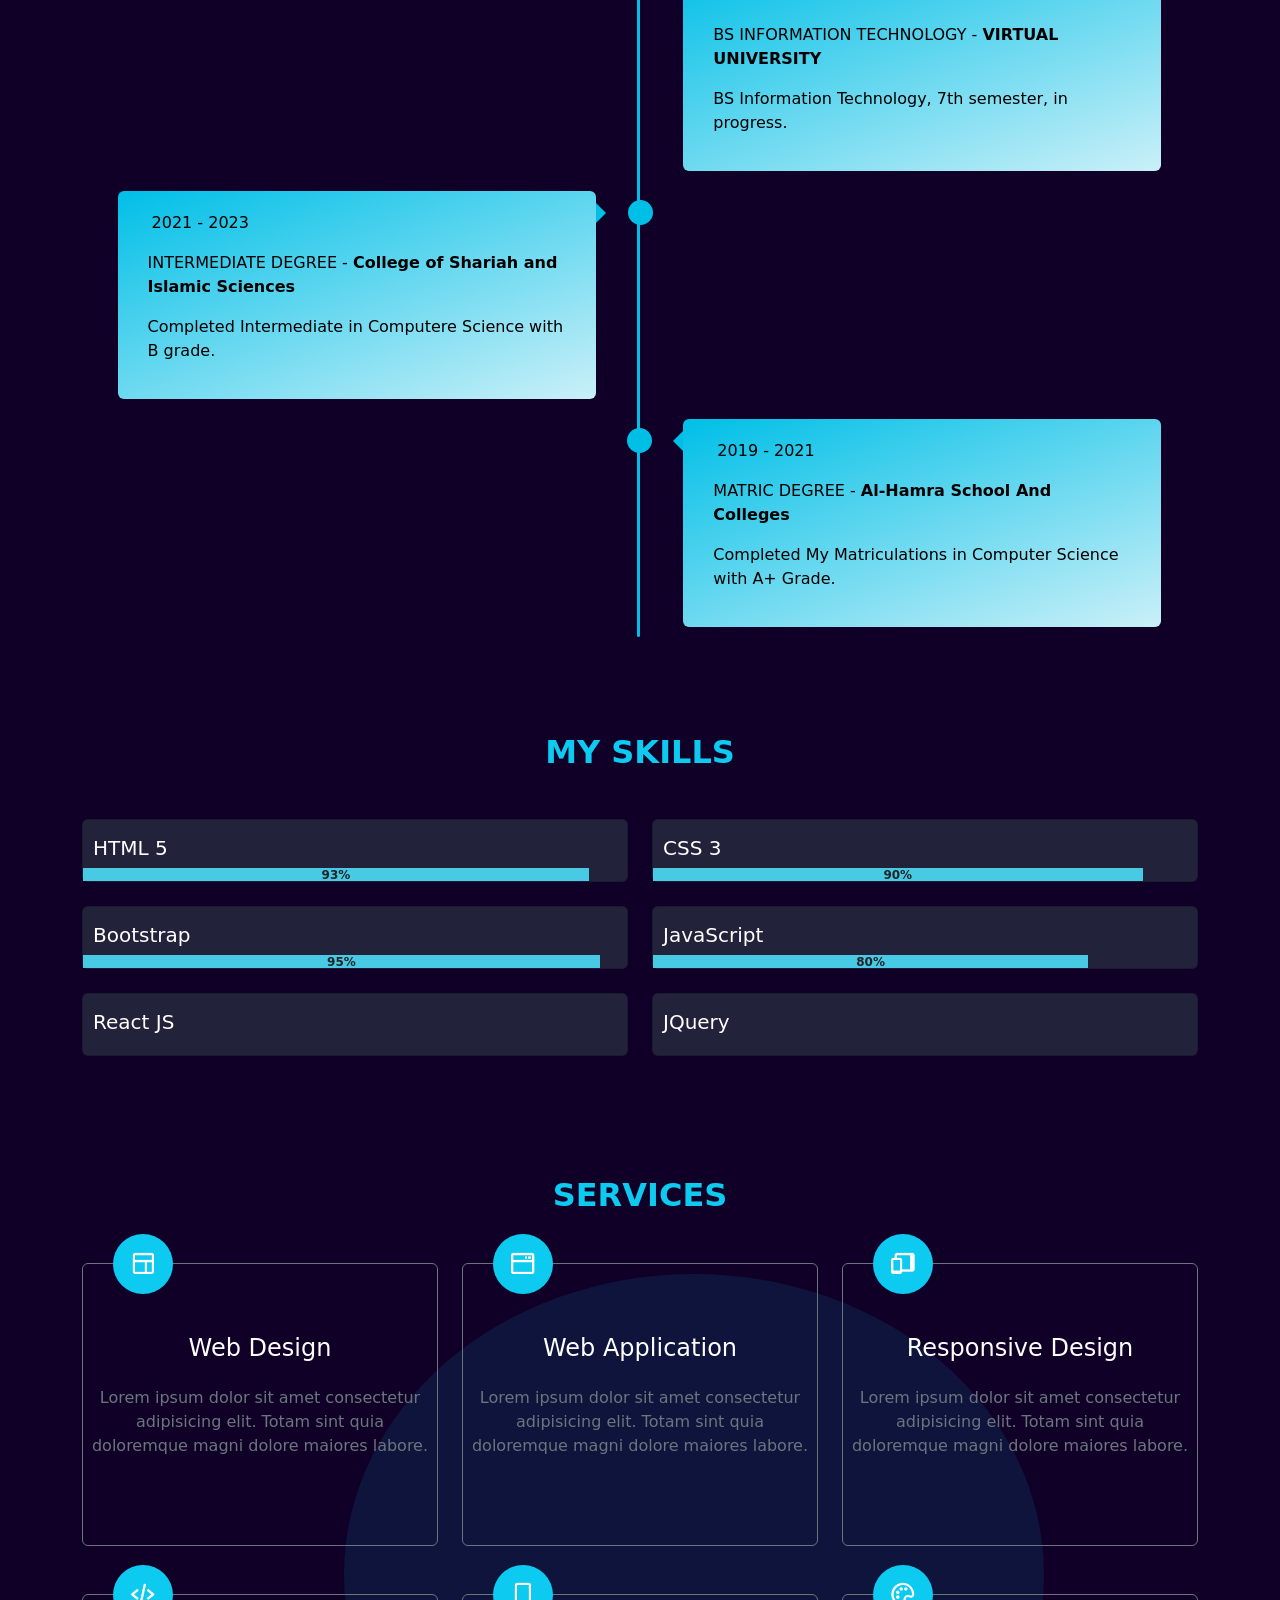
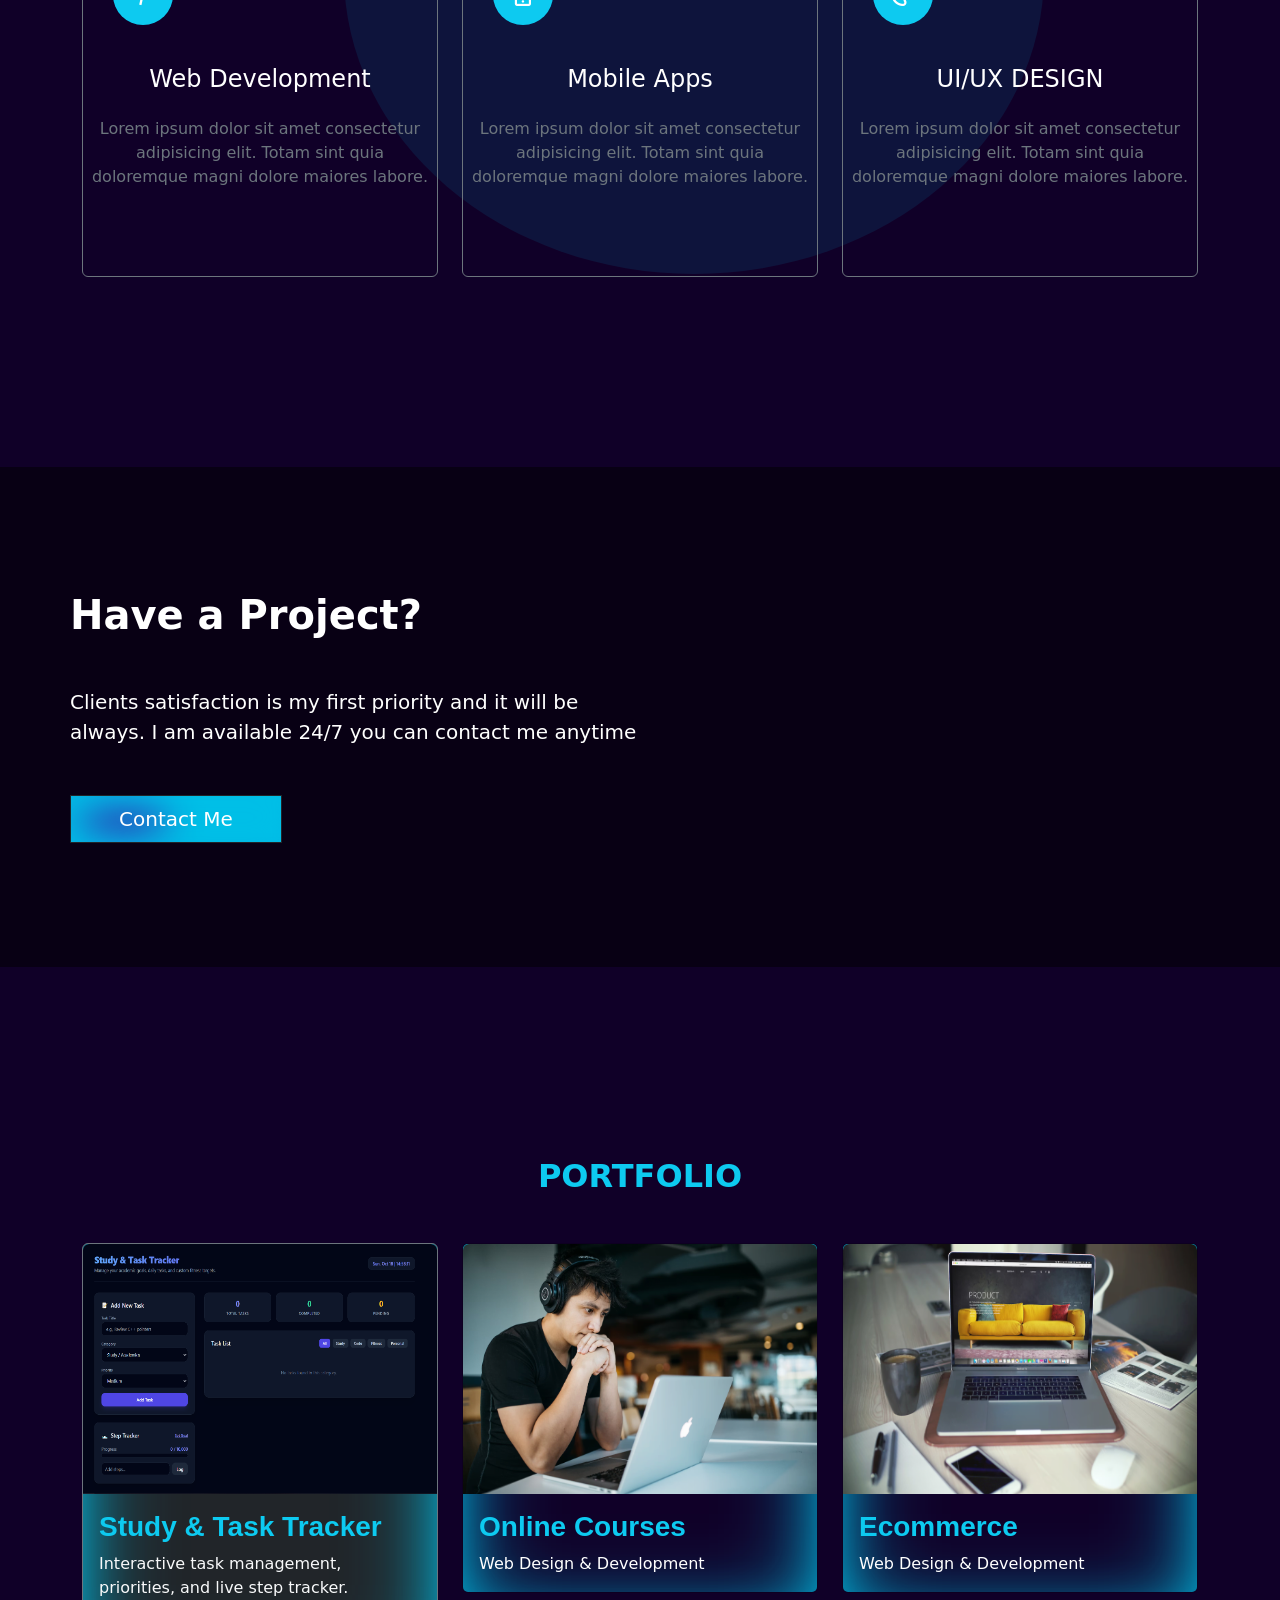
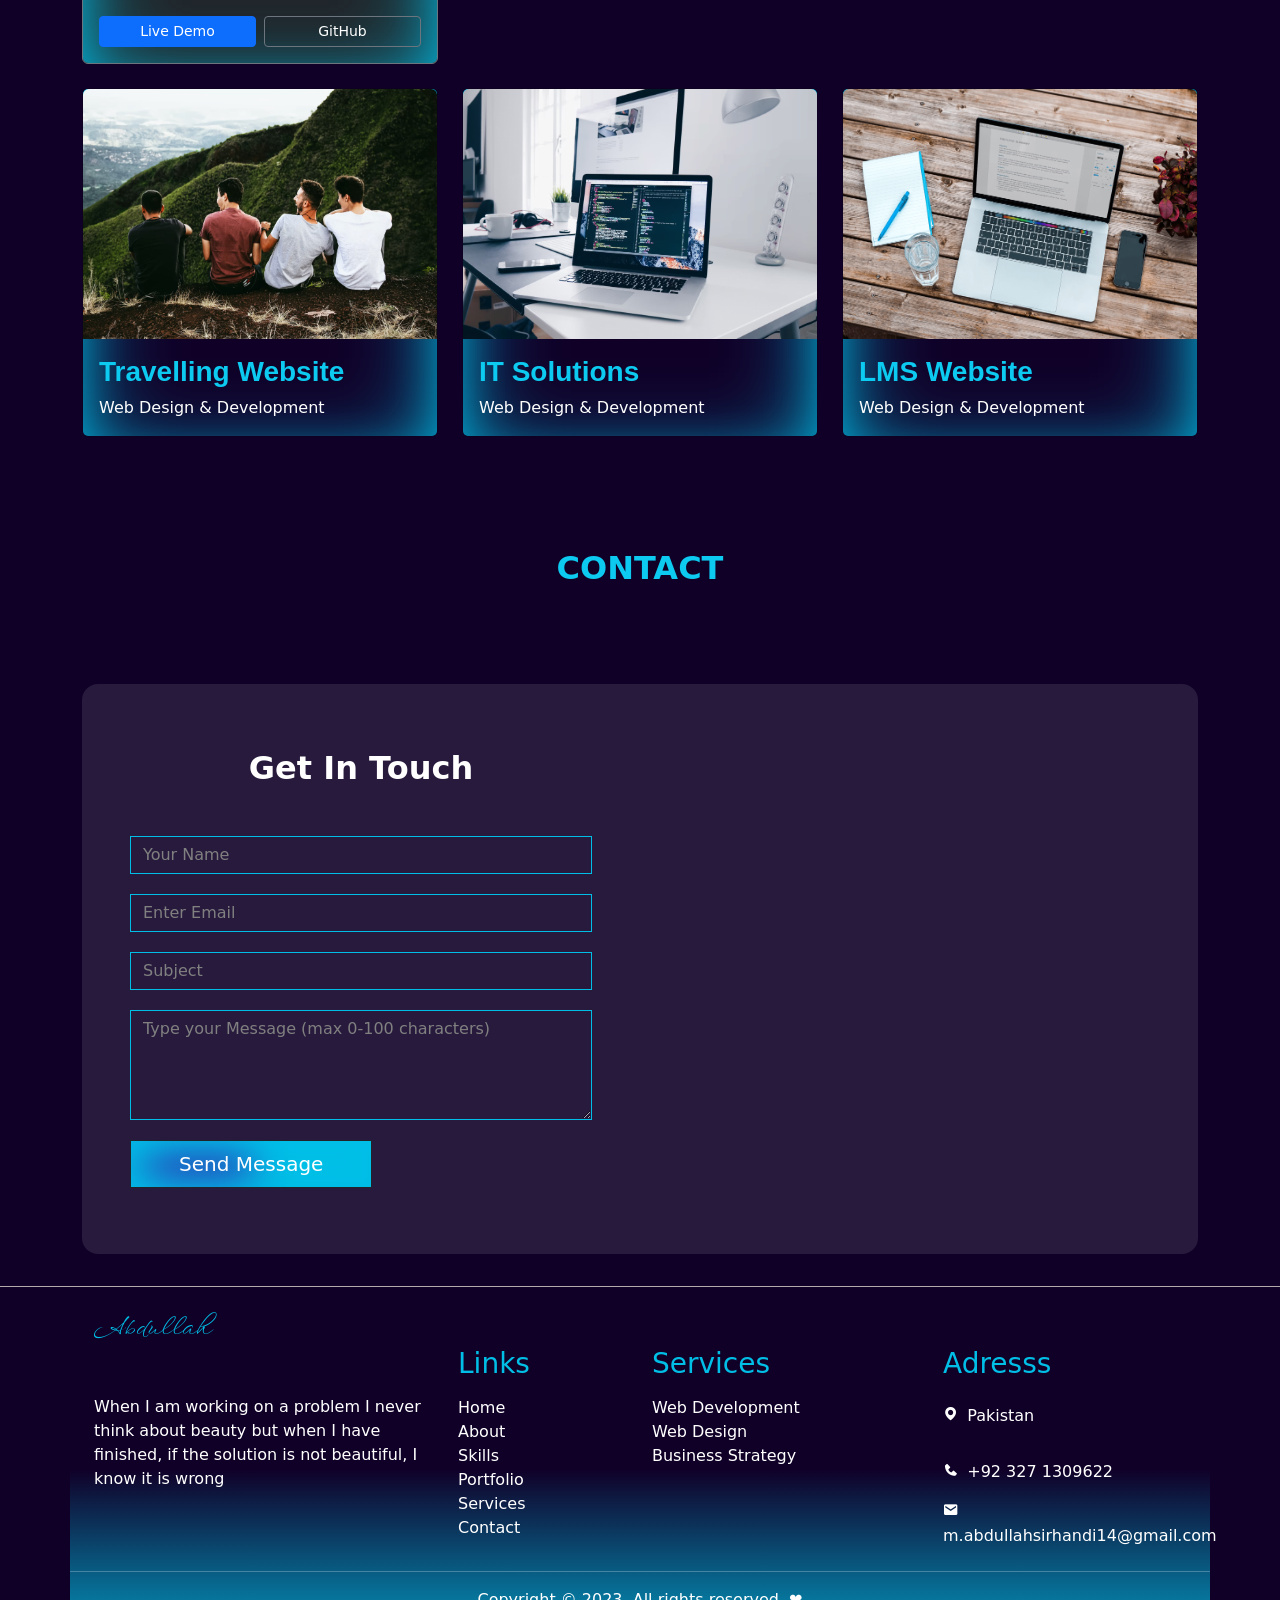
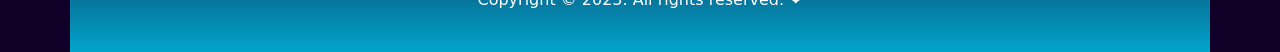
==== commit 9c783162: "Update portfolio photos to dark-theme retouched versions; fix degree to BS Information Technology" ====
--- a/index.html
+++ b/index.html
@@ -159,9 +159,9 @@
                                     <p>
                                         <i class="fa-solid fa-calendar-days me-1"></i> 2023 - 2027
                                     </p>
-                                    <p>BSc COMPUTER SCIENCE - <strong>VIRTUAL UNIVERSITY</strong></p>
+                                    <p>BS INFORMATION TECHNOLOGY - <strong>VIRTUAL UNIVERSITY</strong></p>
                                     <p>
-                                        Completed BSC in Computer Science with 3.2 CGPA.
+                                        BS Information Technology, 7th semester, in progress.
                                     </p>
                                 </div>
                             </div>
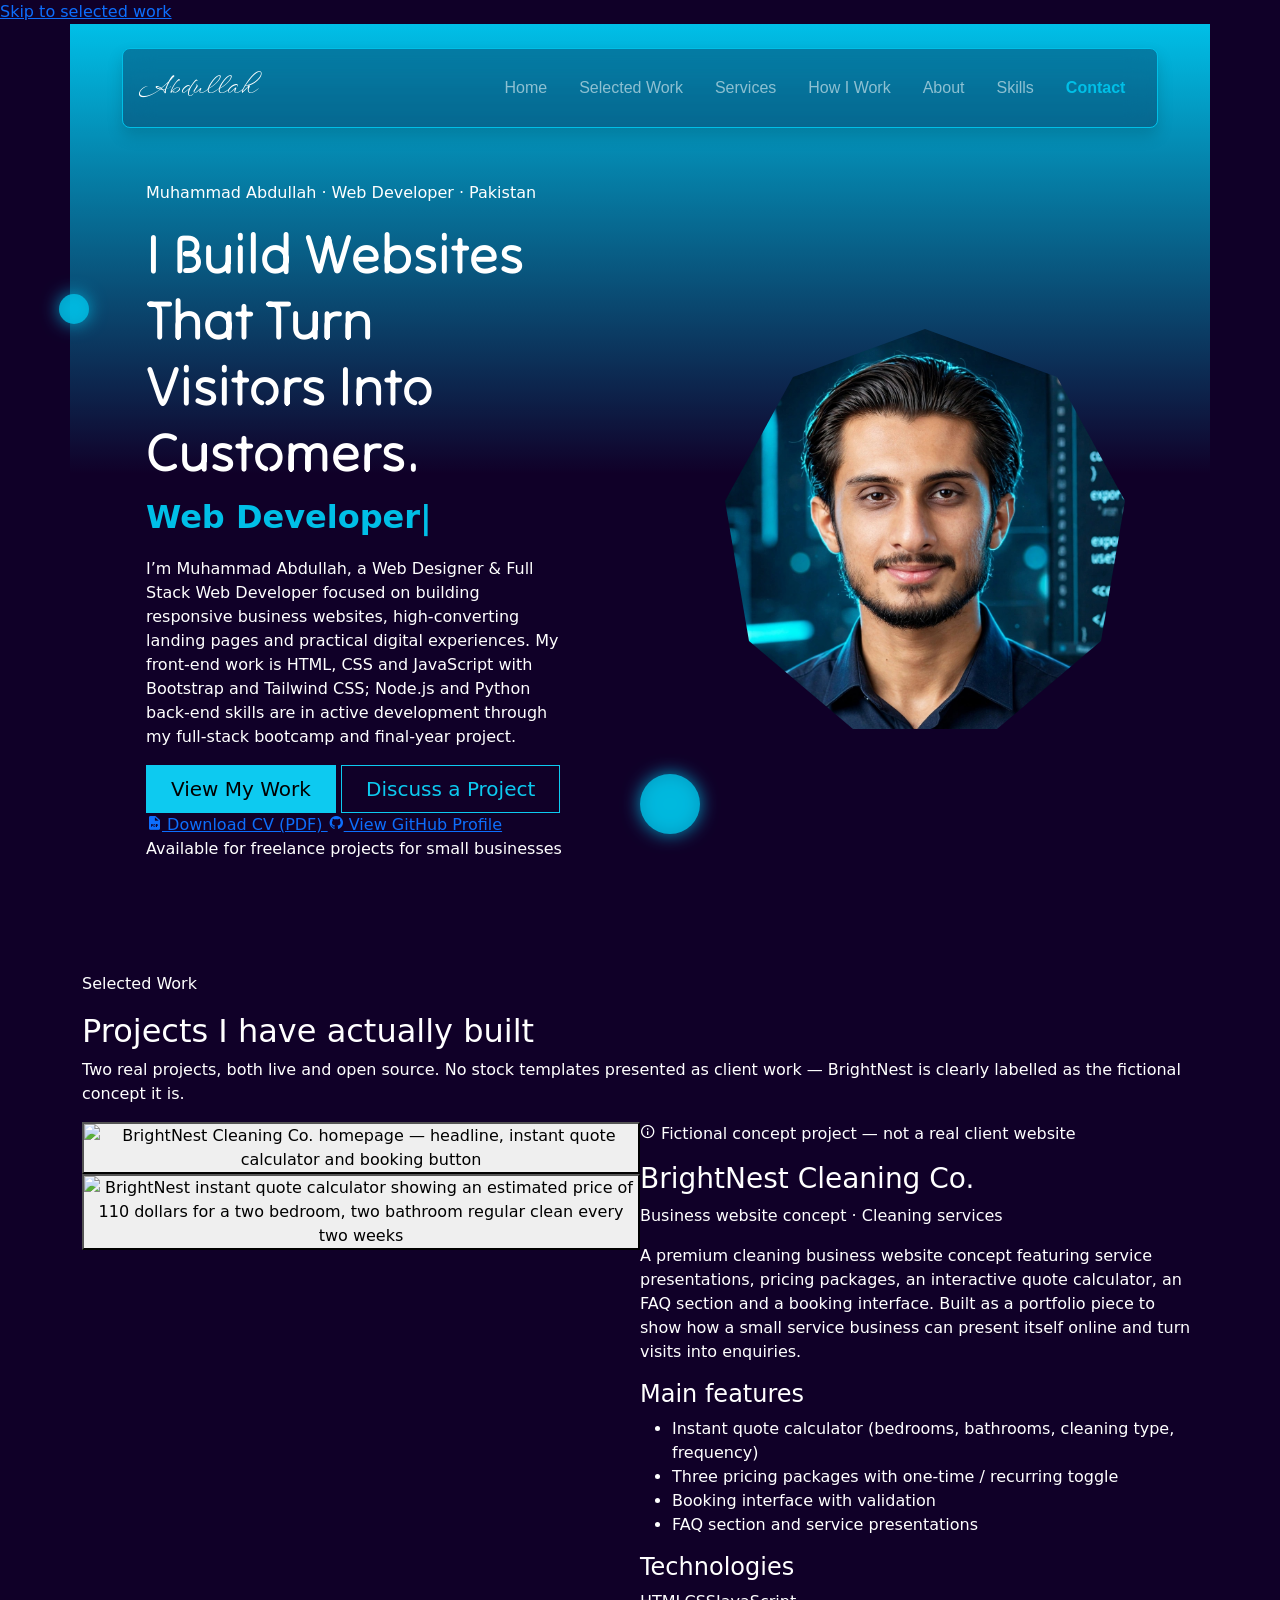
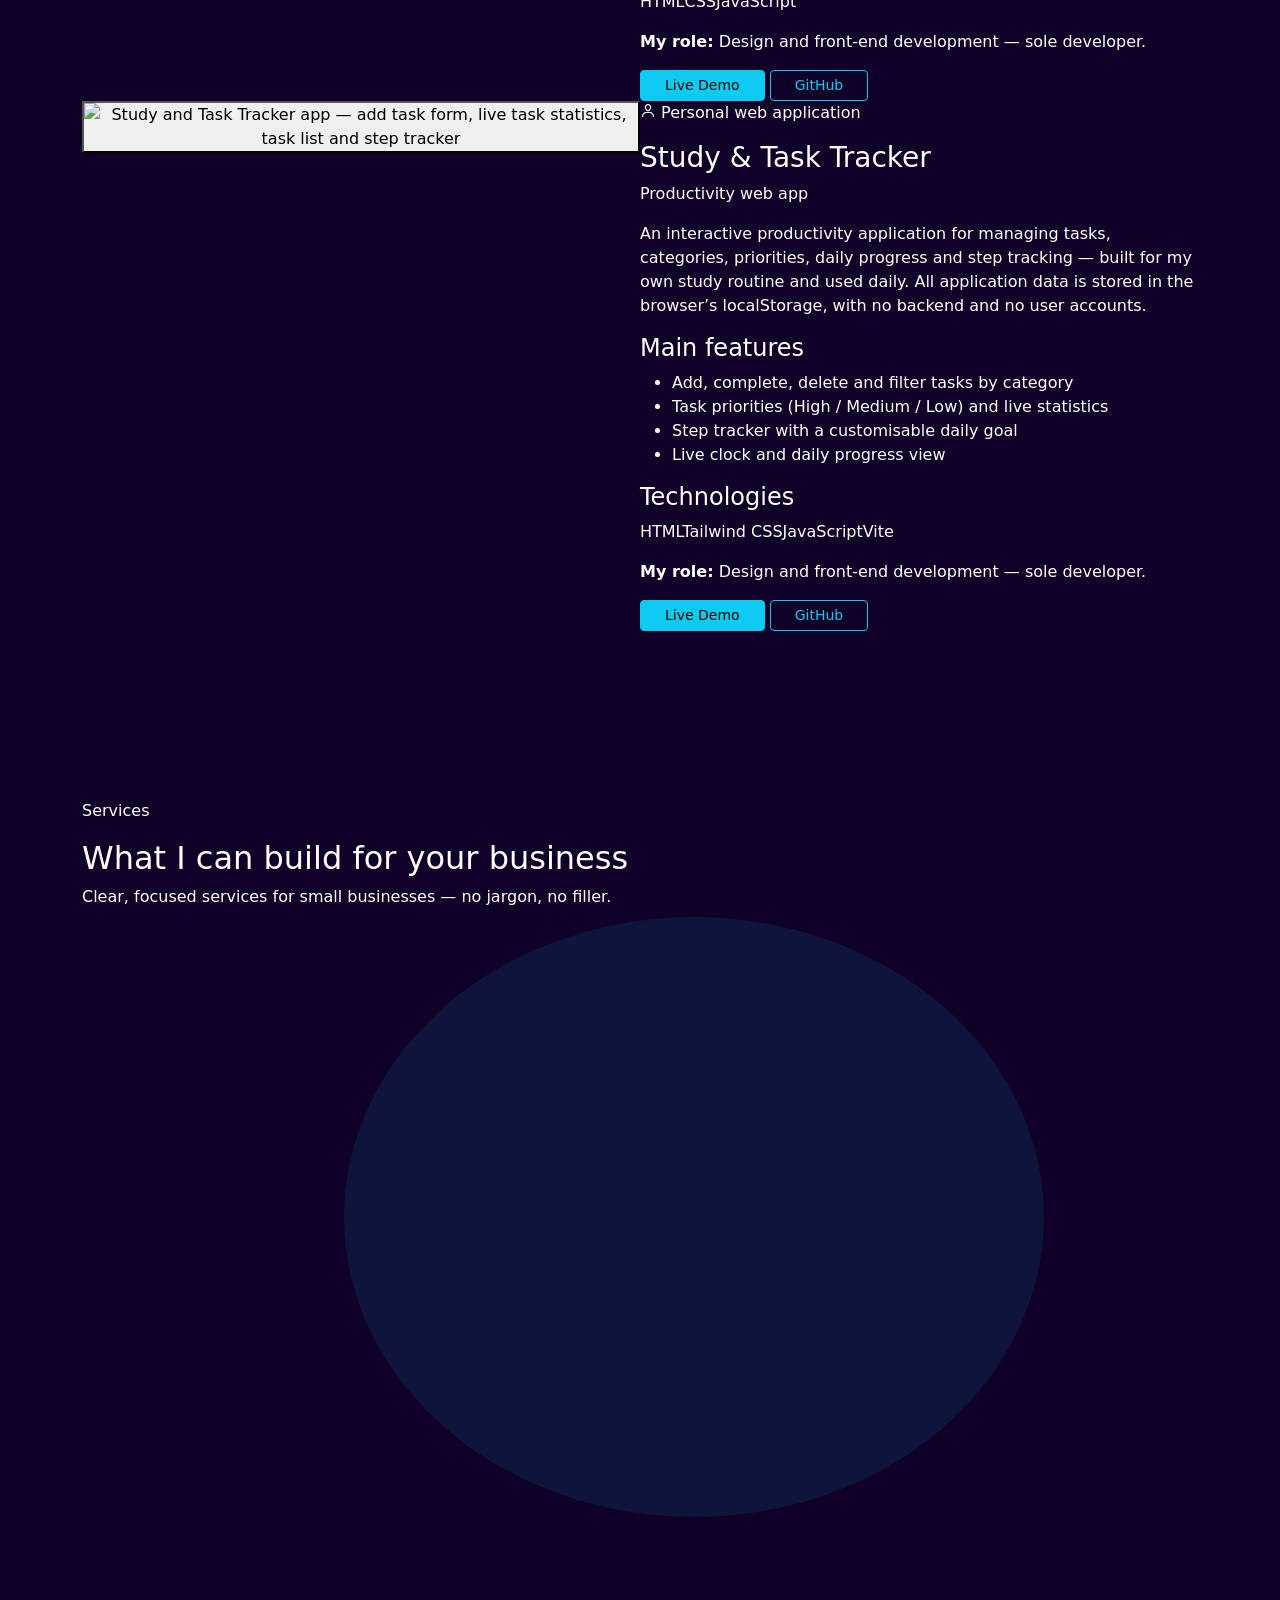
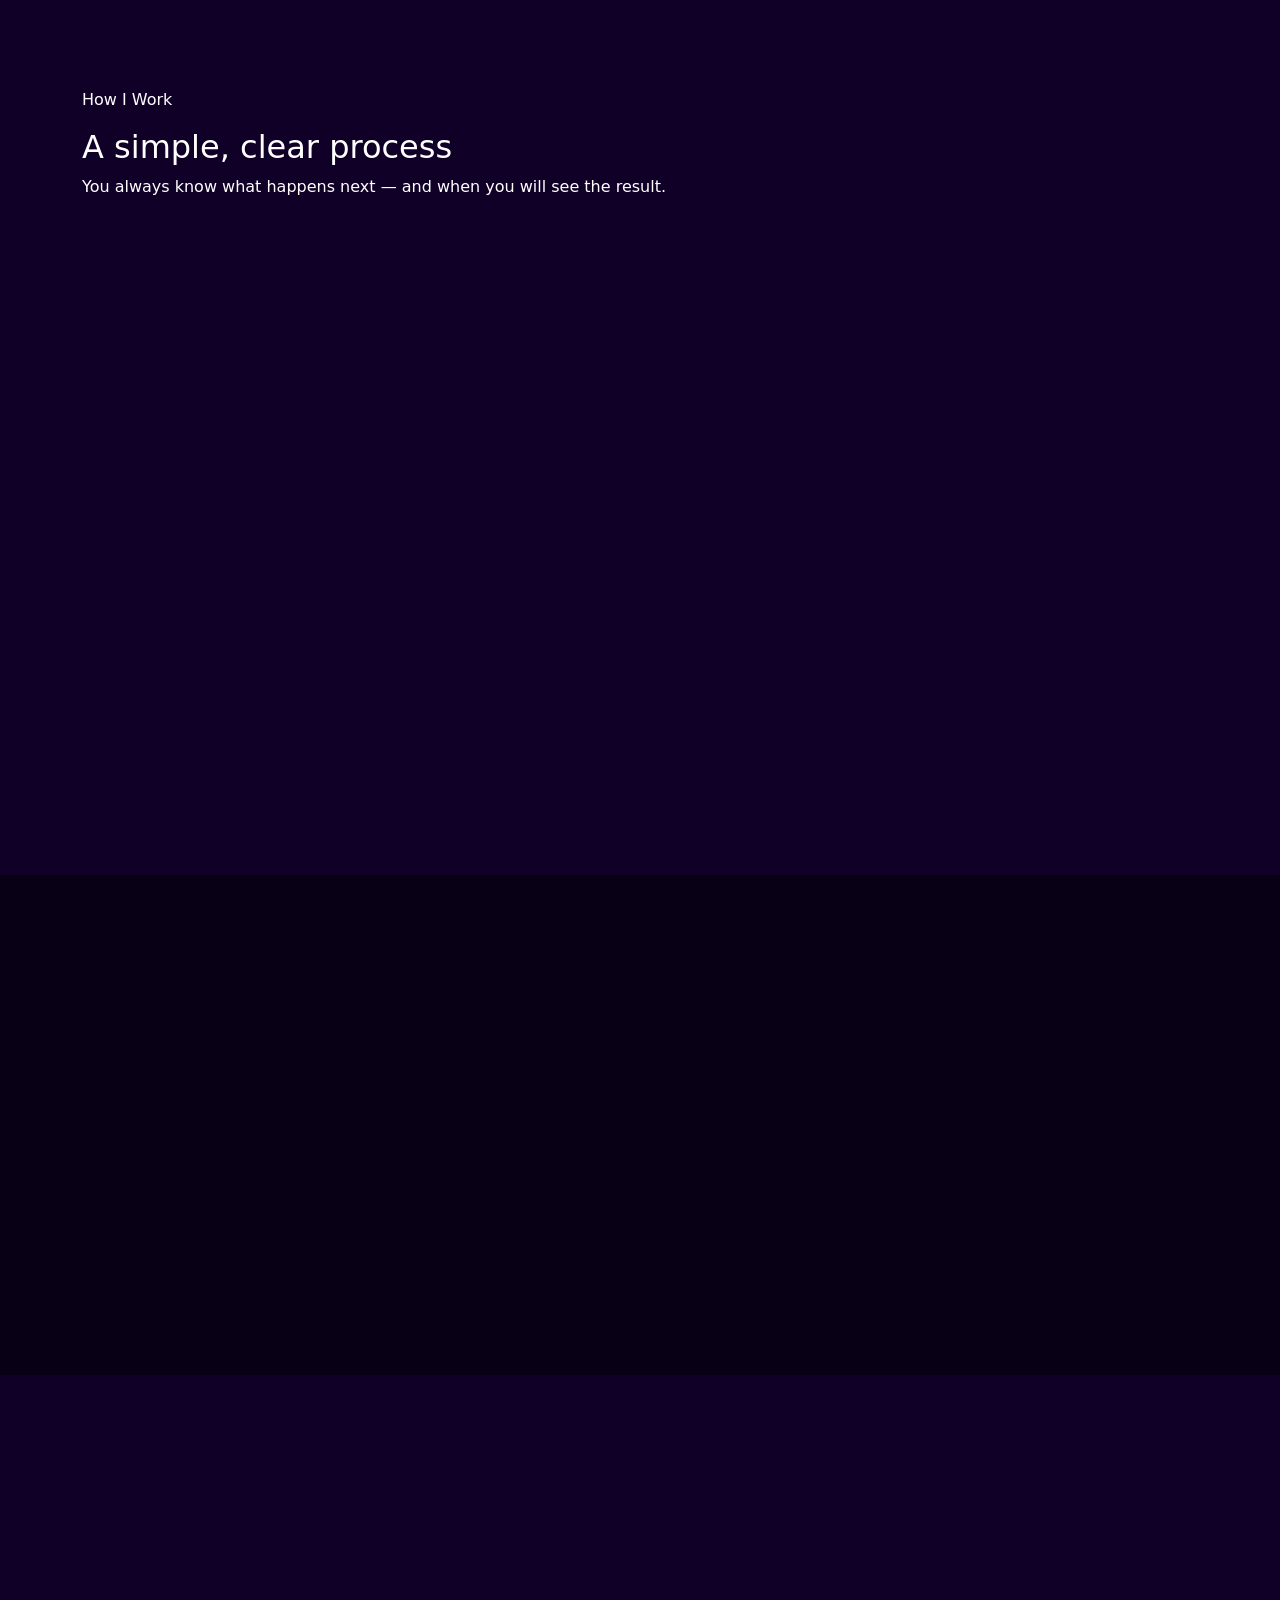
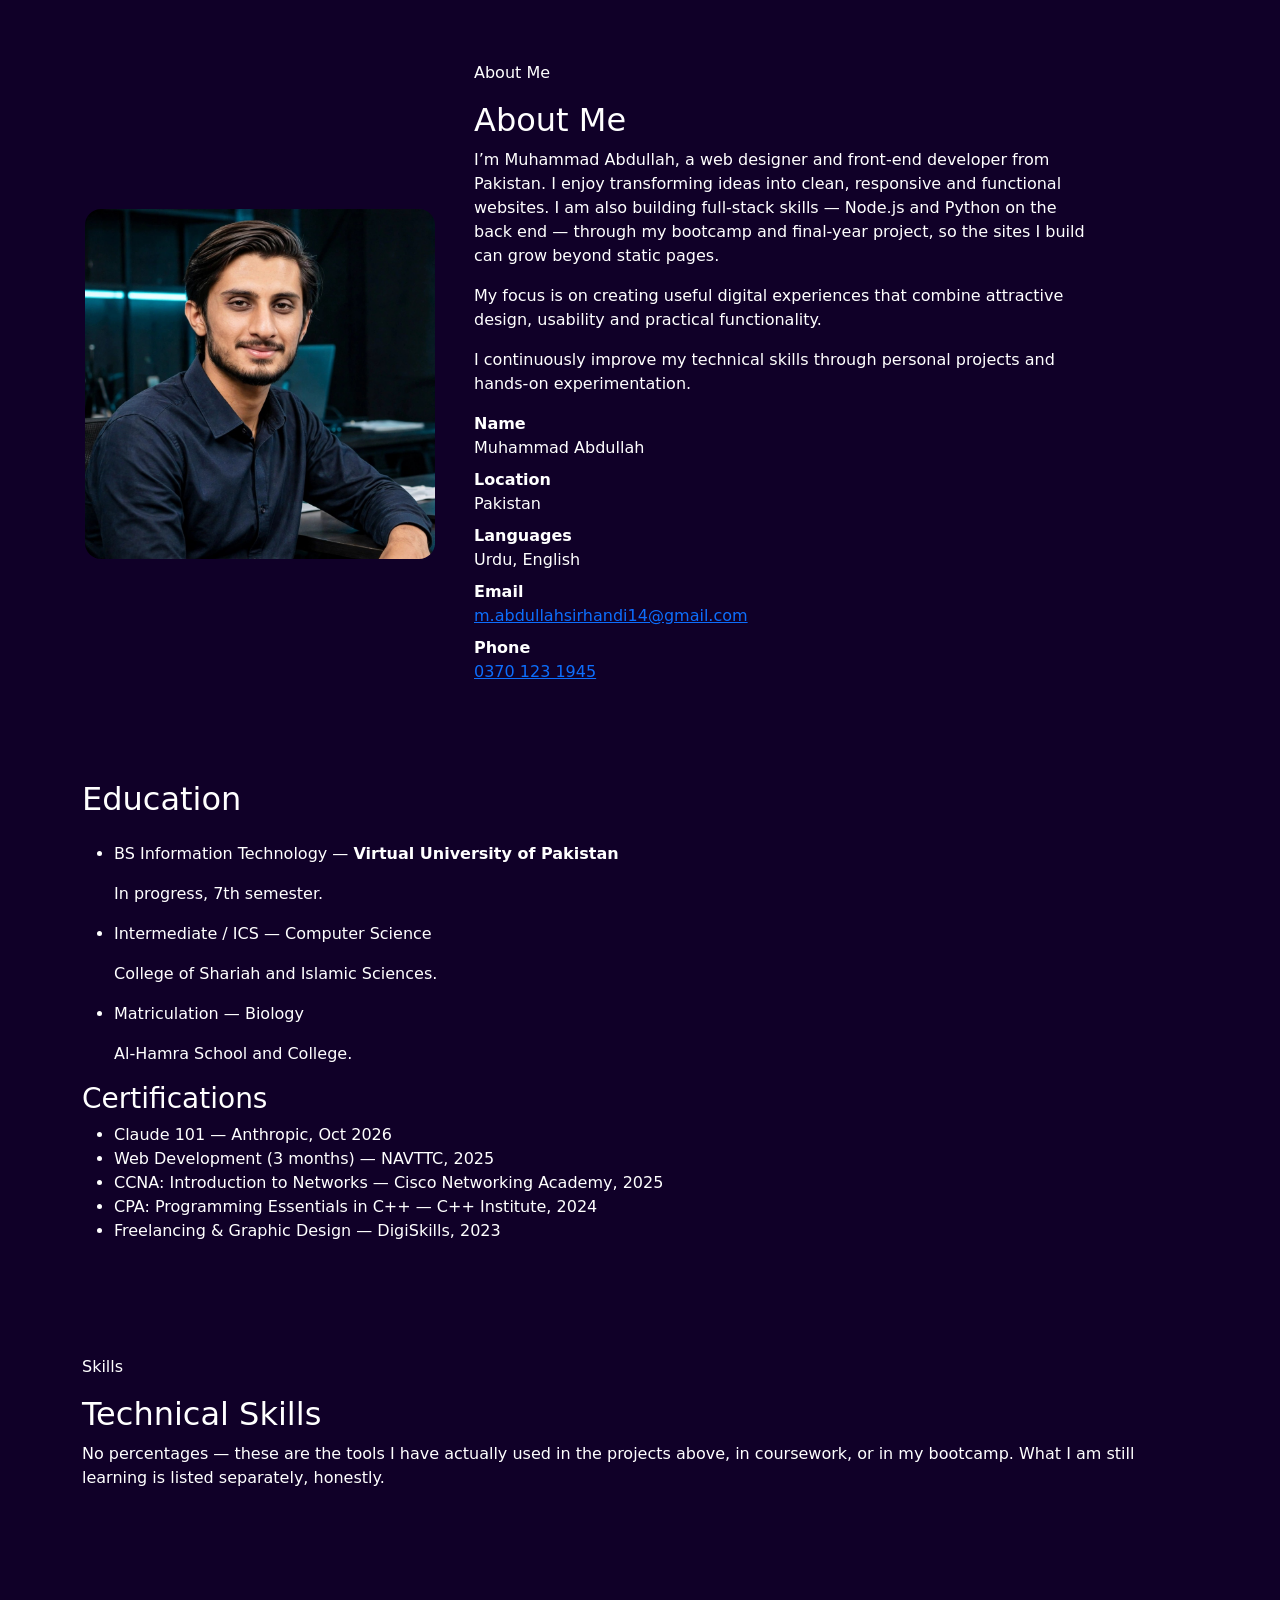
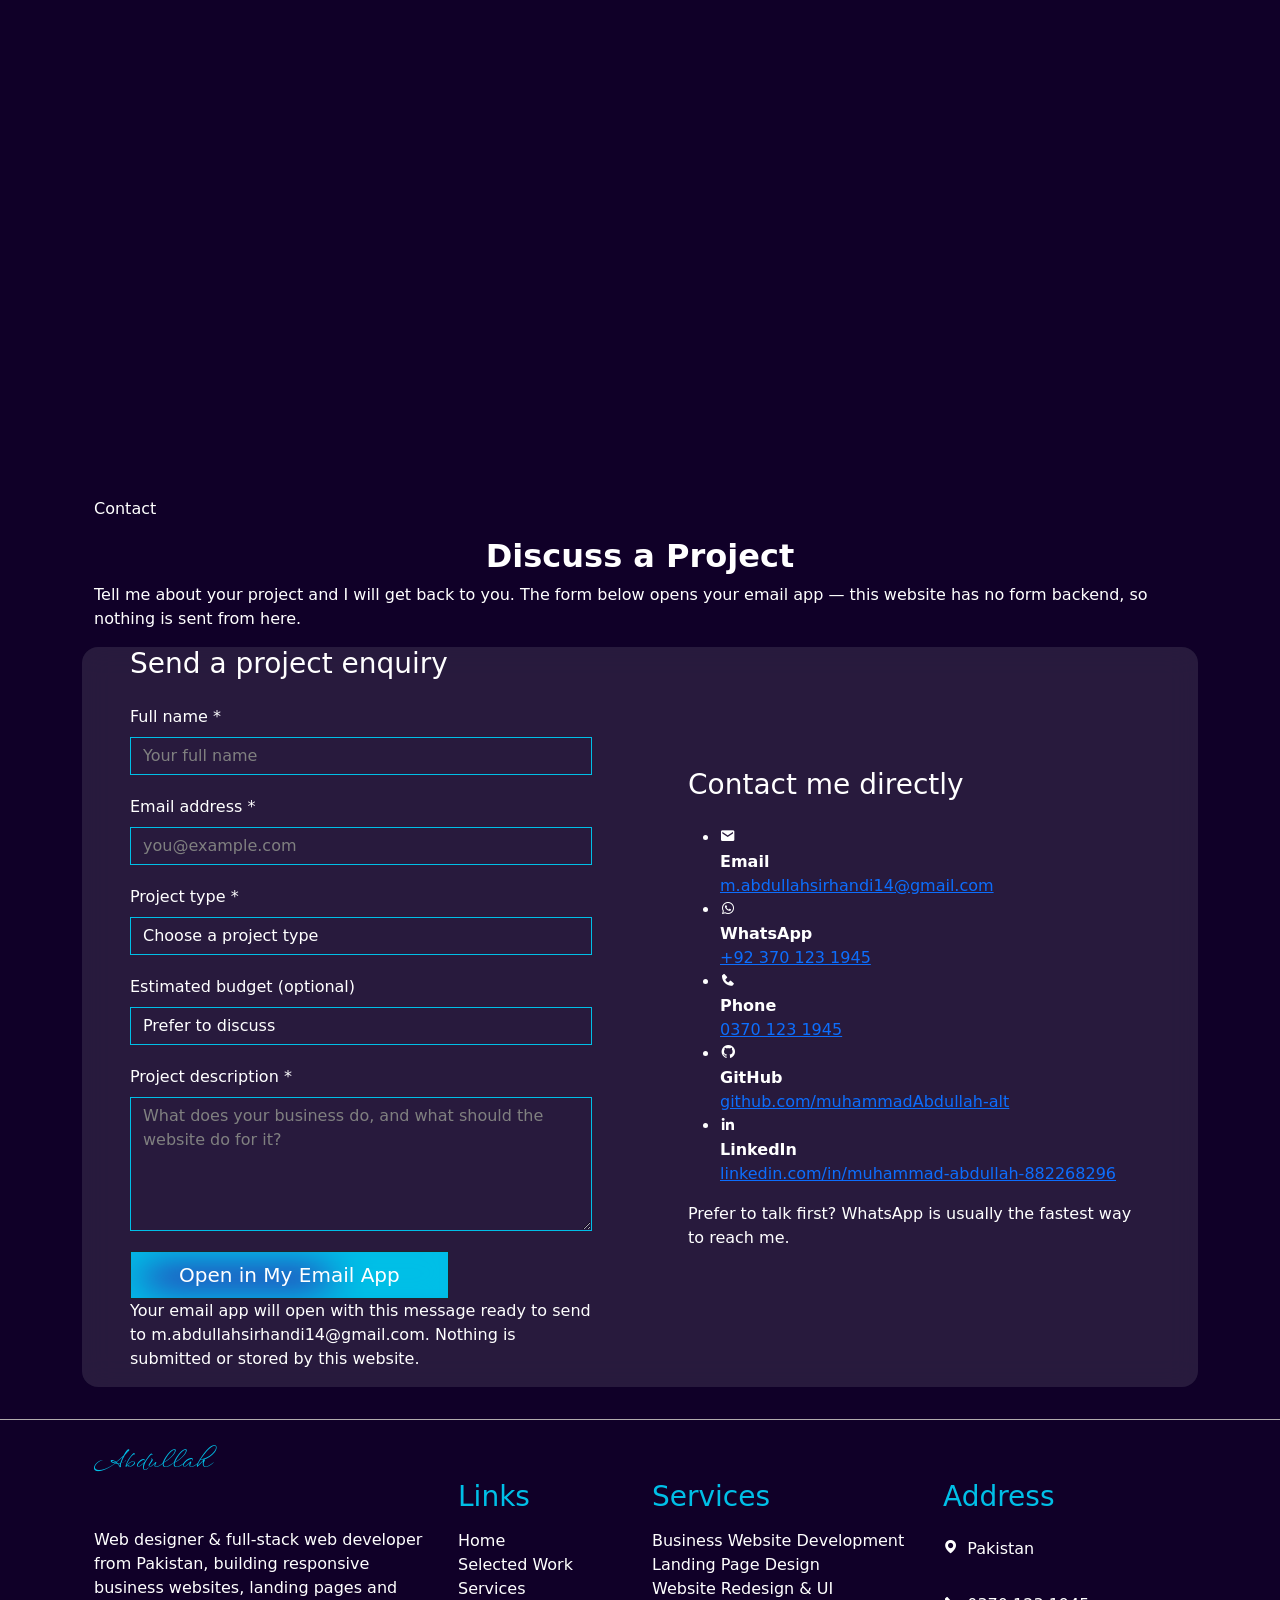
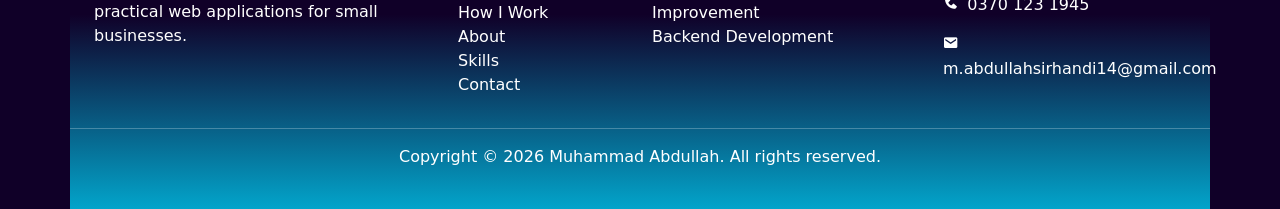
==== commit 93cc1f47: "Rebuild portfolio: new hero, selected work, services, process, about, skills, honest contact form, n" ====
--- a/index.html
+++ b/index.html
@@ -1,662 +1,595 @@
-<!DOCTYPE html>
-<html lang="en">
-
-
-<!-- Mirrored from usmanarif.netlify.app/dark by HTTrack Website Copier/3.x [XR&CO'2014], Sat, 06 Sep 2025 11:59:33 GMT -->
-<!-- Added by HTTrack --><meta http-equiv="content-type" content="text/html;charset=UTF-8" /><!-- /Added by HTTrack -->
-<head>
-    <meta http-equiv="Content-Type" content="text/html; charset=utf-8">
-    <meta name="description" content="muhammadabdullah">
-    <meta name="author" content="Marketify">
-    <meta name="viewport" content="width=device-width, initial-scale=1, maximum-scale=1">
-
-    <title>Muhammad Abdullah - Portfolio</title>
-
-    <link rel="icon" type="image/png" href="Untitleddesign.png">
-
-    <link rel="preconnect" href="https://fonts.googleapis.com/">
-    <link rel="preconnect" href="https://fonts.gstatic.com/" crossorigin>
-    <link href="https://fonts.googleapis.com/css2?family=Tilt+Neon&amp;family=WindSong&amp;display=swap" rel="stylesheet">
-
-    <!-- boxicon icons -->
-    <link rel="stylesheet" href="lib/boxicons-2.1.4/css/boxicons.min.css">
-    <!-- AOS css -->
-    <link rel="stylesheet" href="lib/aos-master/dist/aos.css">
-    <!-- custom styling -->
-    <link rel="stylesheet" type="text/css" href="scss/dark.css">
-
-    <!-- bootstrap css -->
-    <link rel="stylesheet" href="lib/bootstrap-5.3.2-dist/css/bootstrap.min.css">
-
-</head>
-
-<body class="body">
-
-    <div id="preloader">
-        <span>Please wait...</span>
-    </div>
-
-    <!-- navbar -->
-    <header>
-        <div id="navbar">
-            <nav class="navbar navbar-expand-lg navbar-dark p-3 rounded-3 shadow">
-                <a class="navbar-brand" href="#hero-section">Abdullah</a>
-                <button class="navbar-toggler border-0 shadow-none" type="button" data-bs-toggle="collapse"
-                    data-bs-target="#navbarSupportedContent" aria-controls="navbarSupportedContent"
-                    aria-expanded="false" aria-label="Toggle navigation">
-                    <span class="navbar-toggler-icon"></span>
-                </button>
-                <div class="collapse navbar-collapse" id="navbarSupportedContent">
-                    <ul class="navbar-nav ms-auto mb-2 mb-lg-0 ">
-                        <li class="nav-item mx-1 mx-lg-2">
-                            <a class="nav-link active " aria-current="page" href='#hero-section'>HOME</a>
-                        </li>
-                        <li class="nav-item mx-1 mx-lg-2">
-                            <a class="nav-link" href='#about-section'>ABOUT</a>
-                        </li>
-                        <li class="nav-item mx-1 mx-lg-2">
-                            <a class="nav-link" href='#skills-section'>SKILLS</a>
-                        </li>
-                        <li class="nav-item mx-1 mx-lg-2">
-                            <a class="nav-link" href='#services-section'>SERVICES</a>
-                        </li>
-                        <li class="nav-item mx-1 mx-lg-2">
-                            <a class="nav-link" href='#portfolio-section'>PORTFOLIO</a>
-                        </li>
-                        <li class="nav-item mx-1 mx-lg-2">
-                            <a class="nav-link" href='#contact-section'>CONTACT</a>
-                        </li>
-                    </ul>
-                </div>
-            </nav>
-        </div>
-    </header>
-
-
-
-
-
-
-
-
-
-    <!-- main -->
-    <main>
-        <!-- hero section -->
-        <section id='hero-section'>
-            <div class='container text-white hero-section '>
-                <div class="row">
-                    <div class="col d-flex align-items-center my-5 my-md-0">
-                        <div class="container mx-0 mx-sm-3 px-2 px-lg-5">
-                            <h1>I'm Muhammad <span class="d-none d-sm-inline">Abdullah</span></h1>
-                            <div><span class="type-writer"></span></div>
-                            <a href="WhatsApp Image 2025-09-01 at 16.21.44_ba2c99a2.jpg" download="WhatsApp Image 2025-09-01 at 16.21.44_ba2c99a2.jpg" target="_blank">
-                            <button class="btn btn-dark px-5 py-2 fs-5 rounded-0 mt-5 button-styling"> Download
-                                CV</button></a>
-                        </div>
-                    </div>
-                    <div class="col mt-sm-3 mt-md-0">
-                        <div class="clip-path">
-                            <img src="Untitleddesign.png" alt="profile_pic" style="width: 100%;">
-                        </div>
-                    </div>
-                </div>
-            </div>
-        </section>
-
-
-        <!-- about section -->
-        <section id='about-section' class="mt-auto mt-sm-5 mt-md-auto">
-            <div class="container rounded py-5">
-                <div class="row py-5">
-                    <div class='dots'></div>
-                    <div class='dots'></div>
-                    <div class="col-12 col-lg-4 d-flex align-items-center justify-content-center ">
-                        <div class="my-image rounded-4">
-                            <img src="WhatsApp Image 2023-10-11 at 23.20.12_ef1f7468.jpg" alt="my_picture">
-                        </div>
-                    </div>
-                    <div class="col-12 col-lg-7 mt-5 mt-lg-0 d-flex flex-column justify-content-center px-3 px-md-4">
-                        <h2 class='text-info fw-bold'>ABOUT ME</h2>
-                        <div class='my-5 '>I'm professional Web Developer & Web Designer based in Pakistan working
-                            on different projects. I can build awesome Designs with different programming languages.
-                        </div>
-                        <div class="row">
-                            <div class="col-4 col-sm-2 text-info"><b>Name:</b></div>
-                            <div class="col">Muhammad Abdullah</div>
-                        </div>
-                        <div class="row mt-2">
-                            <div class="col-4 col-sm-2 text-info"><b>Birthdate:</b></div>
-                            <div class="col"> April 14,2004</div>
-                        </div>
-                        <div class="row mt-2">
-                            <div class="col-4 col-sm-2 text-info"><b>Languages:</b></div>
-                            <div class="col"> English, Urdu</div>
-                        </div>
-                        <div class="row mt-2">
-                            <div class="col-4 col-sm-2 text-info"><b>Address:</b></div>
-                            <div class="col">Pakistan</div>
-                        </div>
-                        <div class="row mt-2">
-                            <div class="col-4 col-sm-2 text-info"><b>Email:</b></div>
-                            <div class="col"><a href="#" class='text-white text-decoration-none'>m.abdullahsirhandi14@gmail.com</a></div>
-                        </div>
-                        <div class="row mt-2">
-                            <div class="col-4 col-sm-2 text-info"><b>Phone:</b></div>
-                            <div class="col"> <a href='#' class='text-white text-decoration-none'> +92
-                                    327 130 9622</a></div>
-                        </div>
-                    </div>
-                </div>
-
-                <!-- {/* education section*/} -->
-                <div class="row ">
-                    <div class="col">
-                        <h2 class="text-info fw-bold mt-4 mb-5">Education</h2>
-                        <div class="timeline ">
-                            <div class="container right" data-aos="fade-up" data-aos-duration="1500">
-                                <div class="content">
-                                    <p>
-                                        <i class="fa-solid fa-calendar-days me-1"></i> 2023 - 2027
-                                    </p>
-                                    <p>BS INFORMATION TECHNOLOGY - <strong>VIRTUAL UNIVERSITY</strong></p>
-                                    <p>
-                                        BS Information Technology, 7th semester, in progress.
-                                    </p>
-                                </div>
-                            </div>
-                            <div class="container left" data-aos="fade-up" data-aos-duration="1500">
-                                <div class="content">
-                                    <p>
-                                        <i class="fa-solid fa-calendar-days me-1"></i> 2021 - 2023
-                                    </p>
-                                    <p>INTERMEDIATE DEGREE - <strong>College of Shariah and Islamic Sciences</strong></p>
-                                    <p>
-                                        Completed Intermediate in Computere Science with B grade.
-                                    </p>
-                                </div>
-                            </div>
-                            <div class="container right" data-aos="fade-up" data-aos-duration="1500">
-                                <div class="content">
-                                    <p>
-                                        <i class="fa-solid fa-calendar-days me-1"></i> 2019 - 2021
-                                    </p>
-                                    <p>MATRIC DEGREE - <strong>Al-Hamra School And Colleges</strong></p>
-                                    <p>
-                                        Completed My Matriculations in Computer Science with A+ Grade.
-                                    </p>
-                                </div>
-                            </div>
-                        </div>
-                    </div>
-                </div>
-            </div>
-        </section>
-
-
-        <section id="skills-section">
-            <div class="container mt-5">
-                <h2 class='text-info text-center fw-bold mb-5'>MY SKILLS</h2>
-                <div class="row row-cols-1 row-cols-sm-2  g-3 g-md-4">
-                    <div class="col">
-                        <div class="card pt-3">
-                            <h5>HTML 5</h5>
-                            <div class="progress bg-transparent rounded-0" role="progressbar" aria-label="Info example"
-                                aria-valuenow="50" aria-valuemin="0" aria-valuemax="100">
-                                <div class="progress-bar text-dark" data-aos="fade-right" data-aos-duration="500"
-                                    style="width: 93%">93%</div>
-                            </div>
-                        </div>
-                    </div>
-                    <div class="col">
-                        <div class="card pt-3">
-                            <h5>CSS 3</h5>
-                            <div class="progress bg-transparent rounded-0" role="progressbar" aria-label="Info example"
-                                aria-valuenow="50" aria-valuemin="0" aria-valuemax="100">
-                                <div class="progress-bar text-dark" data-aos="fade-right" data-aos-duration="500"
-                                    style="width: 90%">90%</div>
-                            </div>
-                        </div>
-                    </div>
-                    <div class="col">
-                        <div class="card pt-3">
-                            <h5>Bootstrap</h5>
-                            <div class="progress bg-transparent rounded-0" role="progressbar" aria-label="Info example"
-                                aria-valuenow="50" aria-valuemin="0" aria-valuemax="100">
-                                <div class="progress-bar text-dark" data-aos="fade-right" data-aos-duration="500"
-                                    style="width: 95%">95%</div>
-                            </div>
-                        </div>
-                    </div>
-                    <div class="col">
-                        <div class="card pt-3">
-                            <h5>JavaScript</h5>
-                            <div class="progress bg-transparent rounded-0" role="progressbar" aria-label="Info example"
-                                aria-valuenow="50" aria-valuemin="0" aria-valuemax="100">
-                                <div class="progress-bar text-dark" data-aos="fade-right" data-aos-duration="500"
-                                    style="width: 80%">80%</div>
-                            </div>
-                        </div>
-                    </div>
-                    <div class="col">
-                        <div class="card pt-3">
-                            <h5>React JS</h5>
-                            <div class="progress bg-transparent rounded-0" role="progressbar" aria-label="Info example"
-                                aria-valuenow="50" aria-valuemin="0" aria-valuemax="100">
-                                <div class="progress-bar text-dark" data-aos="fade-right" data-aos-duration="500"
-                                    style="width: 75%">75%</div>
-                            </div>
-                        </div>
-                    </div>
-                    <div class="col">
-                        <div class="card pt-3">
-                            <h5>JQuery</h5>
-                            <div class="progress bg-transparent rounded-0" role="progressbar" aria-label="Info example"
-                                aria-valuenow="50" aria-valuemin="0" aria-valuemax="100">
-                                <div class="progress-bar text-dark" data-aos="fade-right" data-aos-duration="500"
-                                    style="width: 70%">70%</div>
-                            </div>
-                        </div>
-                    </div>
-                </div>
-            </div>
-        </section>
-
-        <!-- services section -->
-        <section class="container" id='services-section'>
-            <h2 class='text-info text-center fw-bold mb-5'>SERVICES</h2>
-            <div class="row row-cols-1 row-cols-sm-2 row-cols-md-3 gx-2 gx-sm-4 gy-5">
-                <div class="col" data-aos="zoom-in-down">
-                    <div class="card border border-secondary py-5 px-2">
-                        <div class='bg-info p-3 services-icon'>
-                            <i class='bx bx-layout fs-3'></i>
-                        </div>
-                        <h4>Web Design</h4>
-                        <p class='text-secondary mt-3'>Lorem ipsum dolor sit amet consectetur adipisicing elit. Totam
-                            sint quia doloremque magni dolore maiores labore.</p>
-                    </div>
-                </div>
-                <div class="col" data-aos="zoom-in-up">
-                    <div class="card border border-secondary py-5 px-2">
-                        <div class='bg-info p-3 services-icon'>
-                            <i class='bx bx-window-alt fs-3'></i>
-                        </div>
-                        <h4>Web Application</h4>
-                        <p class='text-secondary mt-3'>Lorem ipsum dolor sit amet consectetur adipisicing elit. Totam
-                            sint quia doloremque magni dolore maiores labore.</p>
-                    </div>
-                </div>
-                <div class="col" data-aos="zoom-in-down">
-                    <div class="card border border-secondary py-5 px-2">
-                        <div class='bg-info p-3 services-icon'>
-                            <i class='bx bxs-devices fs-3'></i>
-                        </div>
-                        <h4>Responsive Design</h4>
-                        <p class='text-secondary mt-3'>Lorem ipsum dolor sit amet consectetur adipisicing elit. Totam
-                            sint quia doloremque magni dolore maiores labore.</p>
-                    </div>
-                </div>
-                <div class="col" data-aos="zoom-in-up">
-                    <div class="card border border-secondary py-5 px-2">
-                        <div class='bg-info p-3 services-icon'>
-                            <i class='bx bx-code-alt fs-3'></i>
-                        </div>
-                        <h4>Web Development</h4>
-                        <p class='text-secondary mt-3'>Lorem ipsum dolor sit amet consectetur adipisicing elit. Totam
-                            sint quia doloremque magni dolore maiores labore.</p>
-                    </div>
-                </div>
-                <div class="col" data-aos="zoom-in-down">
-                    <div class="card border border-secondary py-5 px-2">
-                        <div class='bg-info p-3 services-icon'>
-                            <i class='bx bx-mobile-alt fs-3'></i>
-                        </div>
-                        <h4>Mobile Apps</h4>
-                        <p class='text-secondary mt-3'>Lorem ipsum dolor sit amet consectetur adipisicing elit. Totam
-                            sint quia doloremque magni dolore maiores labore.</p>
-                    </div>
-                </div>
-                <div class="col" data-aos="zoom-in-up">
-                    <div class="card border border-secondary py-5 px-2">
-                        <div class='bg-info p-3 services-icon'>
-                            <i class='bx bx-palette fs-3'></i>
-                        </div>
-                        <h4>UI/UX DESIGN</h4>
-                        <p class='text-secondary mt-3'>Lorem ipsum dolor sit amet consectetur adipisicing elit. Totam
-                            sint quia doloremque magni dolore maiores labore.</p>
-                    </div>
-                </div>
-            </div>
-        </section>
-
-        <!-- have a project section -->
-        <div id="project-section">
-            <div class="uppar-layer">
-                <div class="container ">
-                    <div class="row">
-                        <div class="col-12 col-sm-8 col-md-6 px-3 px-sm-0">
-                            <h1 class='fw-bold' data-aos="fade-in" data-aos-duration="500">Have a Project?</h1>
-                            <p class='my-5 fs-5' data-aos="fade-in" data-aos-duration="800">Clients satisfaction is my
-                                first priority and it will be always. I
-                                am available 24/7 you can contact me anytime </p>
-                            <a class='btn btn-dark px-5 py-2 fs-5 rounded-0 button-styling' data-aos="fade-in"
-                                data-aos-duration="1000" href="#contact-section">Contact Me</a>
-                        </div>
-                    </div>
-                </div>
-            </div>
-        </div>
-
-
-        <!-- portfolio section -->
-        <section class='container' id='portfolio-section'>
-            <h2 class='text-info text-center fw-bold my-5'>PORTFOLIO</h2>
-            <div class="row row-cols-1 row-cols-sm-2 row-cols-md-3 g-4">
-                <div class="col">
-                    <div class="card h-100 bg-dark border-secondary">
-                        <div class="card-img">
-                            <button type="button" class="btn btn-link rounded-0 rounded-top p-0 w-100" data-bs-toggle="modal" data-bs-target="#exampleModal" onclick="handleImageModal('assets/images/portfolio/study-tracker.PNG')">
-                                <img class='inner-img img-fluid w-100' src="assets/images/portfolio/study-tracker.PNG" alt="Study Tracker">
-                            </button>
-                        </div>
-                        <div class="card-body d-flex flex-column justify-content-between">
-                            <div>
-                                <h3 class="card-title fw-bold text-info">Study & Task Tracker</h3>
-                                <p class="card-text text-light">Interactive task management, priorities, and live step tracker.</p>
-                            </div>
-                            <div class="d-flex gap-2 mt-3">
-                                <a href="https://task-tracker-ochre-six.vercel.app/" target="_blank" class="btn btn-sm btn-primary w-50">Live Demo</a>
-                                <a href="https://github.com/muhammadabdullah-alt/Study-Tracker" target="_blank" class="btn btn-sm btn-outline-secondary w-50">GitHub</a>
-                            </div>
-                        </div>
-                    </div>
-                </div>
-
-                <div class="col">
-                    <div class="card">
-                        <div class="card-img">
-                            <!-- Button trigger modal -->
-                            <button type="button" class="btn btn-link rounded-0 rounded-top" data-bs-toggle="modal"
-                                data-bs-target="#exampleModal"
-                                onclick="handleImageModal('assets/images/portfolio/pic_2.png')">
-                                <img class='inner-img' src="assets/images/portfolio/pic_2.png" alt="portfolio_pics">
-                            </button>
-                        </div>
-                        <div class="card-body">
-                            <h3 class="card-title fw-bold text-info">Online Courses</h3>
-                            <p class="card-text d-flex justify-content-between">Web Design & Development</p>
-                        </div>
-                    </div>
-                </div>
-                <div class="col">
-                    <div class="card">
-                        <div class="card-img">
-                            <!-- Button trigger modal -->
-                            <button type="button" class="btn btn-link rounded-0 rounded-top" data-bs-toggle="modal"
-                                data-bs-target="#exampleModal"
-                                onclick="handleImageModal('assets/images/portfolio/pic_3.png')">
-                                <img class='inner-img' src="assets/images/portfolio/pic_3.png" alt="portfolio_pics">
-                            </button>
-                        </div>
-                        <div class="card-body">
-                            <h3 class="card-title fw-bold text-info">Ecommerce</h3>
-                            <p class="card-text d-flex justify-content-between">Web Design & Development</p>
-                        </div>
-                    </div>
-                </div>
-                <div class="col">
-                    <div class="card">
-                        <div class="card-img">
-                            <!-- Button trigger modal -->
-                            <button type="button" class="btn btn-link rounded-0 rounded-top" data-bs-toggle="modal"
-                                data-bs-target="#exampleModal"
-                                onclick="handleImageModal('assets/images/portfolio/pic_4.png')">
-                                <img class='inner-img' src="assets/images/portfolio/pic_4.png" alt="portfolio_pics">
-                            </button>
-                        </div>
-                        <div class="card-body">
-                            <h3 class="card-title fw-bold text-info">Travelling Website</h3>
-                            <p class="card-text d-flex justify-content-between">Web Design & Development</p>
-                        </div>
-                    </div>
-                </div>
-                <div class="col">
-                    <div class="card">
-                        <div class="card-img">
-                            <!-- Button trigger modal -->
-                            <button type="button" class="btn btn-link rounded-0 rounded-top" data-bs-toggle="modal"
-                                data-bs-target="#exampleModal"
-                                onclick="handleImageModal('assets/images/portfolio/pic_5.png')">
-                                <img class='inner-img' src="assets/images/portfolio/pic_5.png" alt="portfolio_pics">
-                            </button>
-                        </div>
-                        <div class="card-body">
-                            <h3 class="card-title fw-bold text-info">IT Solutions</h3>
-                            <p class="card-text d-flex justify-content-between">Web Design & Development</p>
-                        </div>
-                    </div>
-                </div>
-                <div class="col">
-                    <div class="card">
-                        <div class="card-img">
-                            <!-- Button trigger modal -->
-                            <button type="button" class="btn btn-link rounded-0 rounded-top" data-bs-toggle="modal"
-                                data-bs-target="#exampleModal"
-                                onclick="handleImageModal('assets/images/portfolio/pic_6.png')">
-                                <img class='inner-img' src="assets/images/portfolio/pic_6.png" alt="portfolio_pics">
-                            </button>
-                        </div>
-                        <div class="card-body">
-                            <h3 class="card-title fw-bold text-info">LMS Website</h3>
-                            <p class="card-text d-flex justify-content-between">Web Design & Development</p>
-                        </div>
-                    </div>
-                </div>
-
-
-                <!-- Modal -->
-                <div class="modal fade" id="exampleModal" data-bs-backdrop="static" tabindex="-1" aria-hidden="true">
-                    <div class="modal-dialog modal-dialog-centered modal-lg">
-                        <div class="modal-content bg-transparent" id="image-modal-content" data-bs-theme="dark">
-                            <button type="button" class="btn-close ms-auto mb-2 p-2" id="image-modal-close"
-                                data-bs-dismiss="modal" aria-label="Close"></button>
-                        </div>
-                    </div>
-                </div>
-            </div>
-        </section>
-
-        <section id='contact-section'>
-            <div class="contact-stylling">
-                <div class='container py-3 px-4 '>
-                     <h2 class='text-info my-5 py-5'>CONTACT</h2>
-                    <div class="row row-cols-1 row-cols-md-2 rounded-4 py-4 my-3 py-md-0">
-                        <div class="col px-3 px-md-4 px-lg-5" data-aos="fade-right">
-                            <h2 class='mb-5'>Get In Touch</h2>
-                            <form>
-                                <div>
-                                    <input type="text" class="form-control" placeholder="Your Name">
-                                </div>
-                                <div>
-                                    <input type="email" class="form-control" placeholder="Enter Email">
-                                </div>
-                                <div>
-                                    <input type="text" class="form-control" placeholder="Subject">
-                                </div>
-                                <div>
-                                    <textarea class="form-control"
-                                        placeholder="Type your Message (max 0-100 characters)" rows="4"></textarea>
-                                </div>
-                                <button class='btn btn-dark px-5 py-2 fs-5 rounded-0 button-styling'>Send
-                                    Message</button>
-                            </form>
-                        </div>
-                    </div>
-                </div>
-            </div>
-        </section>
-
-
-
-
-
-    </main>
-
-
-
-
-
-
-
-
-
-
-    <!-- footer -->
-    <footer>
-        <div class="container py-4 px-4 px-sm-0 ">
-            <div class="row ps-0 ps-lg-4">
-                <div class='footer-logo'>Abdullah</div>
-            </div>
-            <div class="row ">
-                <div class="col-12 col-md-4 ">
-                    <p class='py-5 ps-0 ps-lg-4'>When I am working on a problem I never think about beauty but when I
-                        have
-                        finished, if the solution is not beautiful, I know it is wrong</p>
-                </div>
-                <hr class='d-block d-md-none border border-1'>
-                <div class="col-12 col-sm-4 col-md-2">
-                    <h3>Links</h3>
-                    <div class="mt-3 nav-links">
-                        <a href='#hero-section'>
-                            <i class='bx bx-chevron-right'></i>
-                            Home
-                        </a><br>
-                        <a href="#about-section">
-                            <i class='bx bx-chevron-right'></i>
-                            About
-                        </a><br>
-                        <a href='#skills-section'>
-                            <i class='bx bx-chevron-right'></i>
-                            Skills
-                        </a><br>
-                        <a href='#portfolio-section'>
-                            <i class='bx bx-chevron-right'></i>
-                            Portfolio
-                        </a><br>
-                        <a href='#services-section'>
-                            <i class='bx bx-chevron-right'></i>
-                            Services
-                        </a><br>
-                        <a href='#contact-section'>
-                            <i class='bx bx-chevron-right'></i>
-                            Contact
-                        </a>
-                    </div>
-                </div>
-                <div class="col-12 col-sm-4 col-md-3 mt-5 mt-sm-0">
-                    <h3>Services</h3>
-                    <div class="mt-3 nav-links">
-                        <a href='#'>
-                            <i class='bx bx-chevron-right'></i>
-                            Web Development
-                        </a><br>
-                        <a href='#'>
-                            <i class='bx bx-chevron-right'></i>
-                            Web Design
-                        </a><br>
-                        <a href='#'>
-                            <i class='bx bx-chevron-right'></i>
-                            Business Strategy
-                        </a><br>
-                    </div>
-                </div>
-                <div class="col-12 col-sm-4 col-md-3 mt-5 mt-sm-0">
-                    <h3>Adresss</h3>
-                    <div class="row py-3">
-                        <div class="col-1">
-                            <i class='bx bxs-map'></i>
-                        </div>
-                        <div class="col">
-                            <p>Pakistan</p>
-                        </div>
-                    </div>
-                    <div class="row">
-                        <div class="col-1 ">
-                            <i class='bx bxs-phone'></i>
-                        </div>
-                        <div class="col">
-                            <a href='#' class='btn-link text-white text-decoration-none'>+92 327
-                                1309622</a>
-                        </div>
-                    </div>
-                    <div class="row pt-3">
-                        <div class="col-1  ">
-                            <i class='bx bxs-envelope'></i>
-                        </div>
-                        <div class="col">
-                            <a href="#" class="btn-link text-white text-decoration-none ">m.abdullahsirhandi14@gmail.com</a>
-                        </div>
-                    </div>
-                </div>
-            </div>
-            <hr>
-            <div class="row ">
-                <div class="col text-center ">
-                    <p>Copyright &copy; 2023. All rights reserved. &#10084;</p>
-                </div>
-            </div>
-        </div>
-    </footer>
-
-
-
-
-    <!-- go to top -->
-    <a class='btn btn-info' href="#hero-section" id="top-button">
-        <i class='bx bxs-chevron-up'></i>
-    </a>
-
-
-
-
-    <!-- bootstrap js -->
-    <script src="lib/bootstrap-5.3.2-dist/js/bootstrap.min.js"></script>
-    <!-- typewriter js -->
-    <script src="lib/package/dist/typed.umd.js"></script>
-    <!-- aos js -->
-    <script src="lib/aos-master/dist/aos.js"></script>
-
-    <!-- custom javascript -->
-    <script src="js/script.js"></script>
-
-
-
-    <script>
-        AOS.init();
-
-        // type writer
-        var typed = new Typed('.type-writer', {
-            strings: ['Web Developer', 'Creative Design', 'Web Design'],
-            typeSpeed: 90,
-            backSpeed: 90,
-            loop: true,
-        })
-
-        // Collapse navbar on click
-        let navbarNav = document.querySelectorAll(".navbar-nav a")
-        let navbarCollapse = document.querySelector(".navbar-collapse")
-
-        navbarNav.forEach(element => {
-            element.addEventListener('click', function () {
-                navbarCollapse.classList.remove("show")
-            })
-        });
-
-
-    </script>
-
-</body>
-
-
-<!-- Mirrored from usmanarif.netlify.app/dark by HTTrack Website Copier/3.x [XR&CO'2014], Sat, 06 Sep 2025 12:00:15 GMT -->
-</html>
+<!DOCTYPE html>
+<html lang="en">
+<head>
+    <meta charset="utf-8">
+    <meta name="viewport" content="width=device-width, initial-scale=1">
+    <meta name="description" content="Muhammad Abdullah — Web Designer & Full-Stack Web Developer in Pakistan. Responsive business websites, high-converting landing pages and practical web applications for small businesses.">
+    <meta name="author" content="Muhammad Abdullah">
+    <meta property="og:type" content="website">
+    <meta property="og:title" content="Muhammad Abdullah — Web Designer & Full-Stack Web Developer">
+    <meta property="og:description" content="I build websites that turn visitors into customers — responsive business websites, landing pages and web apps for small businesses.">
+    <meta property="og:url" content="https://profile-eight-opal.vercel.app/">
+    <meta property="og:image" content="https://profile-eight-opal.vercel.app/Untitleddesign.png">
+    <link rel="canonical" href="https://profile-eight-opal.vercel.app/">
+
+    <title>Muhammad Abdullah — Web Designer &amp; Full-Stack Web Developer | Pakistan</title>
+
+    <link rel="icon" type="image/png" href="Untitleddesign.png">
+
+    <link rel="preconnect" href="https://fonts.googleapis.com/">
+    <link rel="preconnect" href="https://fonts.gstatic.com/" crossorigin>
+    <link href="https://fonts.googleapis.com/css2?family=Tilt+Neon&amp;family=WindSong&amp;display=swap" rel="stylesheet">
+
+    <!-- boxicon icons -->
+    <link rel="stylesheet" href="lib/boxicons-2.1.4/css/boxicons.min.css">
+    <!-- AOS css -->
+    <link rel="stylesheet" href="lib/aos-master/dist/aos.css">
+    <!-- custom styling -->
+    <link rel="stylesheet" type="text/css" href="scss/dark.css">
+    <!-- bootstrap css -->
+    <link rel="stylesheet" href="lib/bootstrap-5.3.2-dist/css/bootstrap.min.css">
+    <noscript><style>[data-aos] { opacity: 1 !important; transform: none !important; }</style></noscript>
+</head>
+
+<body class="body">
+    <a class="skip-link" href="#work-section">Skip to selected work</a>
+
+    <div id="preloader" aria-hidden="true">
+        <span>Please wait...</span>
+    </div>
+
+    <!-- navbar -->
+    <header>
+        <div id="navbar">
+            <nav class="navbar navbar-expand-lg navbar-dark p-3 rounded-3 shadow" aria-label="Main navigation">
+                <a class="navbar-brand" href="#hero-section">Abdullah</a>
+                <button class="navbar-toggler border-0 shadow-none" type="button" data-bs-toggle="collapse"
+                    data-bs-target="#navbarSupportedContent" aria-controls="navbarSupportedContent"
+                    aria-expanded="false" aria-label="Toggle navigation">
+                    <span class="navbar-toggler-icon"></span>
+                </button>
+                <div class="collapse navbar-collapse" id="navbarSupportedContent">
+                    <ul class="navbar-nav ms-auto mb-2 mb-lg-0 ">
+                        <li class="nav-item mx-1 mx-lg-2">
+                            <a class="nav-link active" aria-current="page" href="#hero-section">Home</a>
+                        </li>
+                        <li class="nav-item mx-1 mx-lg-2">
+                            <a class="nav-link" href="#work-section">Selected Work</a>
+                        </li>
+                        <li class="nav-item mx-1 mx-lg-2">
+                            <a class="nav-link" href="#services-section">Services</a>
+                        </li>
+                        <li class="nav-item mx-1 mx-lg-2">
+                            <a class="nav-link" href="#process-section">How I Work</a>
+                        </li>
+                        <li class="nav-item mx-1 mx-lg-2">
+                            <a class="nav-link" href="#about-section">About</a>
+                        </li>
+                        <li class="nav-item mx-1 mx-lg-2">
+                            <a class="nav-link" href="#skills-section">Skills</a>
+                        </li>
+                        <li class="nav-item mx-1 mx-lg-2">
+                            <a class="nav-link" href="#contact-section">Contact</a>
+                        </li>
+                    </ul>
+                </div>
+            </nav>
+        </div>
+    </header>
+
+    <main>
+        <!-- hero section -->
+        <section id="hero-section" aria-labelledby="hero-heading">
+            <div class="container text-white hero-section">
+                <div class="row">
+                    <div class="col d-flex align-items-center my-5 my-md-0">
+                        <div class="container mx-0 mx-sm-3 px-2 px-lg-5">
+                            <p class="hero-eyebrow">Muhammad Abdullah &middot; Web Developer &middot; Pakistan</p>
+                            <h1 id="hero-heading">I Build Websites That Turn Visitors Into Customers.</h1>
+                            <p class="hero-sub"><span class="type-writer" aria-hidden="true"></span><span class="visually-hidden">Web Developer, Front-End Developer, Full-Stack Developer in Training</span></p>
+                            <p class="hero-intro">I&rsquo;m Muhammad Abdullah, a Web Designer &amp; Full Stack Web Developer focused on building responsive business websites, high-converting landing pages and practical digital experiences. My front-end work is HTML, CSS and JavaScript with Bootstrap and Tailwind CSS; Node.js and Python back-end skills are in active development through my full-stack bootcamp and final-year project.</p>
+                            <div class="hero-actions">
+                                <a class="btn btn-info px-4 py-2 fs-5 rounded-0" href="#work-section">View My Work</a>
+                                <a class="btn btn-outline-info px-4 py-2 fs-5 rounded-0" href="#contact-section">Discuss a Project</a>
+                            </div>
+                            <div class="hero-secondary">
+                                <a class="hero-link" href="Muhammad-Abdullah-CV.pdf" download>
+                                    <i class="bx bxs-file-pdf" aria-hidden="true"></i> Download CV (PDF)
+                                </a>
+                                <a class="hero-link" href="https://github.com/muhammadAbdullah-alt" target="_blank" rel="noopener">
+                                    <i class="bx bxl-github" aria-hidden="true"></i> View GitHub Profile
+                                </a>
+                            </div>
+                            <p class="hero-availability"><span class="availability-dot" aria-hidden="true"></span> Available for freelance projects for small businesses</p>
+                        </div>
+                    </div>
+                    <div class="col mt-sm-3 mt-md-0">
+                        <div class="clip-path">
+                            <img src="Untitleddesign.png" alt="Portrait of Muhammad Abdullah, web developer" style="width: 100%;">
+                        </div>
+                    </div>
+                </div>
+            </div>
+        </section>
+
+        <!-- selected work -->
+        <section id="work-section" aria-labelledby="work-heading">
+            <div class="container py-5">
+                <div class="section-head">
+                    <p class="section-eyebrow">Selected Work</p>
+                    <h2 id="work-heading" class="section-title">Projects I have actually built</h2>
+                    <p class="section-intro">Two real projects, both live and open source. No stock templates presented as client work — BrightNest is clearly labelled as the fictional concept it is.</p>
+                </div>
+
+                <!-- BrightNest -->
+                <article class="work-card">
+                    <div class="row g-0">
+                        <div class="col-lg-6 work-shots">
+                            <button type="button" class="work-shot-btn" data-bs-toggle="modal" data-bs-target="#exampleModal" onclick="handleImageModal('assets/images/projects/brightnest-hero.jpg')" aria-label="Enlarge BrightNest Cleaning Co. homepage screenshot">
+                                <img class="work-shot" src="assets/images/projects/brightnest-hero.jpg" alt="BrightNest Cleaning Co. homepage — headline, instant quote calculator and booking button" width="1280" height="800" loading="lazy">
+                            </button>
+                            <button type="button" class="work-shot-btn work-shot-small" data-bs-toggle="modal" data-bs-target="#exampleModal" onclick="handleImageModal('assets/images/projects/brightnest-quote.jpg')" aria-label="Enlarge BrightNest quote calculator screenshot">
+                                <img class="work-shot" src="assets/images/projects/brightnest-quote.jpg" alt="BrightNest instant quote calculator showing an estimated price of 110 dollars for a two bedroom, two bathroom regular clean every two weeks" width="1280" height="800" loading="lazy">
+                            </button>
+                        </div>
+                        <div class="col-lg-6">
+                            <div class="work-body">
+                                <p class="work-badge work-badge-fiction"><i class="bx bx-info-circle" aria-hidden="true"></i> Fictional concept project — not a real client website</p>
+                                <h3>BrightNest Cleaning Co.</h3>
+                                <p class="work-category">Business website concept &middot; Cleaning services</p>
+                                <p>A premium cleaning business website concept featuring service presentations, pricing packages, an interactive quote calculator, an FAQ section and a booking interface. Built as a portfolio piece to show how a small service business can present itself online and turn visits into enquiries.</p>
+                                <h4>Main features</h4>
+                                <ul class="work-features">
+                                    <li>Instant quote calculator (bedrooms, bathrooms, cleaning type, frequency)</li>
+                                    <li>Three pricing packages with one-time / recurring toggle</li>
+                                    <li>Booking interface with validation</li>
+                                    <li>FAQ section and service presentations</li>
+                                </ul>
+                                <h4>Technologies</h4>
+                                <p class="tech-tags"><span>HTML</span><span>CSS</span><span>JavaScript</span></p>
+                                <p class="work-role"><strong>My role:</strong> Design and front-end development — sole developer.</p>
+                                <div class="work-links">
+                                    <a class="btn btn-info btn-sm px-4" href="https://muhammadabdullah-alt.github.io/brightnest-cleaning-co/" target="_blank" rel="noopener">Live Demo</a>
+                                    <a class="btn btn-outline-info btn-sm px-4" href="https://github.com/muhammadAbdullah-alt/brightnest-cleaning-co" target="_blank" rel="noopener">GitHub</a>
+                                </div>
+                            </div>
+                        </div>
+                    </div>
+                </article>
+
+                <!-- Study & Task Tracker -->
+                <article class="work-card">
+                    <div class="row g-0">
+                        <div class="col-lg-6 work-shots">
+                            <button type="button" class="work-shot-btn" data-bs-toggle="modal" data-bs-target="#exampleModal" onclick="handleImageModal('assets/images/projects/study-tracker.jpg')" aria-label="Enlarge Study and Task Tracker screenshot">
+                                <img class="work-shot" src="assets/images/projects/study-tracker.jpg" alt="Study and Task Tracker app — add task form, live task statistics, task list and step tracker" width="1280" height="800" loading="lazy">
+                            </button>
+                        </div>
+                        <div class="col-lg-6">
+                            <div class="work-body">
+                                <p class="work-badge"><i class="bx bx-user" aria-hidden="true"></i> Personal web application</p>
+                                <h3>Study &amp; Task Tracker</h3>
+                                <p class="work-category">Productivity web app</p>
+                                <p>An interactive productivity application for managing tasks, categories, priorities, daily progress and step tracking — built for my own study routine and used daily. All application data is stored in the browser&rsquo;s localStorage, with no backend and no user accounts.</p>
+                                <h4>Main features</h4>
+                                <ul class="work-features">
+                                    <li>Add, complete, delete and filter tasks by category</li>
+                                    <li>Task priorities (High / Medium / Low) and live statistics</li>
+                                    <li>Step tracker with a customisable daily goal</li>
+                                    <li>Live clock and daily progress view</li>
+                                </ul>
+                                <h4>Technologies</h4>
+                                <p class="tech-tags"><span>HTML</span><span>Tailwind CSS</span><span>JavaScript</span><span>Vite</span></p>
+                                <p class="work-role"><strong>My role:</strong> Design and front-end development — sole developer.</p>
+                                <div class="work-links">
+                                    <a class="btn btn-info btn-sm px-4" href="https://task-tracker-ochre-six.vercel.app/" target="_blank" rel="noopener">Live Demo</a>
+                                    <a class="btn btn-outline-info btn-sm px-4" href="https://github.com/muhammadAbdullah-alt/Study-Tracker" target="_blank" rel="noopener">GitHub</a>
+                                </div>
+                            </div>
+                        </div>
+                    </div>
+                </article>
+            </div>
+
+            <!-- image modal -->
+            <div class="modal fade" id="exampleModal" data-bs-backdrop="static" tabindex="-1" aria-hidden="true">
+                <div class="modal-dialog modal-dialog-centered modal-lg">
+                    <div class="modal-content bg-transparent" id="image-modal-content" data-bs-theme="dark">
+                        <button type="button" class="btn-close ms-auto mb-2 p-2" id="image-modal-close"
+                            data-bs-dismiss="modal" aria-label="Close"></button>
+                    </div>
+                </div>
+            </div>
+        </section>
+
+        <!-- services section -->
+        <section class="container" id="services-section" aria-labelledby="services-heading">
+            <div class="section-head">
+                <p class="section-eyebrow">Services</p>
+                <h2 id="services-heading" class="section-title">What I can build for your business</h2>
+                <p class="section-intro">Clear, focused services for small businesses — no jargon, no filler.</p>
+            </div>
+            <div class="row row-cols-1 row-cols-md-2 gx-3 gx-lg-4 gy-4">
+                <div class="col" data-aos="fade-up">
+                    <div class="service-card">
+                        <div class="service-icon"><i class="bx bx-layout" aria-hidden="true"></i></div>
+                        <h3>Business Website Development</h3>
+                        <dl>
+                            <dt>What I deliver</dt>
+                            <dd>A responsive, professional website — home, services, about and contact pages — that works on phones, tablets and desktops.</dd>
+                            <dt>Who needs it</dt>
+                            <dd>Small businesses with no website, or one that no longer represents them.</dd>
+                            <dt>Problem it solves</dt>
+                            <dd>Customers who search for you online find nothing, or find an outdated site and move on to a competitor.</dd>
+                        </dl>
+                    </div>
+                </div>
+                <div class="col" data-aos="fade-up">
+                    <div class="service-card">
+                        <div class="service-icon"><i class="bx bx-target-lock" aria-hidden="true"></i></div>
+                        <h3>Landing Page Design</h3>
+                        <dl>
+                            <dt>What I deliver</dt>
+                            <dd>A focused landing page with compelling content, clear calls to action and a carefully structured layout.</dd>
+                            <dt>Who needs it</dt>
+                            <dd>Businesses promoting one service, offer or product and wanting enquiries from it.</dd>
+                            <dt>Problem it solves</dt>
+                            <dd>Visitors arrive but do not contact you, because the page gives them no clear next step.</dd>
+                        </dl>
+                    </div>
+                </div>
+                <div class="col" data-aos="fade-up">
+                    <div class="service-card">
+                        <div class="service-icon"><i class="bx bx-refresh" aria-hidden="true"></i></div>
+                        <h3>Website Redesign &amp; UI Improvement</h3>
+                        <dl>
+                            <dt>What I deliver</dt>
+                            <dd>A cleaner, modern redesign of your existing site — better layout, responsive design, usability and front-end implementation.</dd>
+                            <dt>Who needs it</dt>
+                            <dd>Businesses with a website that looks dated, breaks on mobile, or is hard for visitors to use.</dd>
+                            <dt>Problem it solves</dt>
+                            <dd>An old or awkward website quietly costs you customers who judge the business by it.</dd>
+                        </dl>
+                    </div>
+                </div>
+                <div class="col" data-aos="fade-up">
+                    <div class="service-card service-card-learning">
+                        <div class="service-icon"><i class="bx bx-server" aria-hidden="true"></i></div>
+                        <h3>Backend Development</h3>
+                        <p class="service-note">In active development — offered for suitable small projects</p>
+                        <dl>
+                            <dt>What I deliver</dt>
+                            <dd>Simple back-end features for small websites — contact handling, forms and data — built with Node.js and Python as I complete my full-stack bootcamp.</dd>
+                            <dt>Who needs it</dt>
+                            <dd>Small projects that need more than a static site, where a simple, honest back end is enough.</dd>
+                            <dt>Problem it solves</dt>
+                            <dd>A website that can only display information, when the business also needs it to collect and handle enquiries.</dd>
+                        </dl>
+                    </div>
+                </div>
+            </div>
+        </section>
+
+        <!-- how i work -->
+        <section id="process-section" aria-labelledby="process-heading">
+            <div class="container py-5">
+                <div class="section-head">
+                    <p class="section-eyebrow">How I Work</p>
+                    <h2 id="process-heading" class="section-title">A simple, clear process</h2>
+                    <p class="section-intro">You always know what happens next — and when you will see the result.</p>
+                </div>
+                <ol class="process-steps">
+                    <li data-aos="fade-up">
+                        <span class="step-number" aria-hidden="true">1</span>
+                        <h3>Understand</h3>
+                        <p>Understand the client&rsquo;s business, target audience and requirements.</p>
+                    </li>
+                    <li data-aos="fade-up">
+                        <span class="step-number" aria-hidden="true">2</span>
+                        <h3>Plan &amp; Design</h3>
+                        <p>Plan the structure, content, layout and user experience.</p>
+                    </li>
+                    <li data-aos="fade-up">
+                        <span class="step-number" aria-hidden="true">3</span>
+                        <h3>Develop</h3>
+                        <p>Build the responsive website and implement its functionality.</p>
+                    </li>
+                    <li data-aos="fade-up">
+                        <span class="step-number" aria-hidden="true">4</span>
+                        <h3>Review &amp; Deliver</h3>
+                        <p>Test the website, address feedback and prepare it for deployment.</p>
+                    </li>
+                </ol>
+            </div>
+        </section>
+
+        <!-- have a project banner -->
+        <div id="project-section">
+            <div class="uppar-layer">
+                <div class="container">
+                    <div class="row">
+                        <div class="col-12 col-sm-8 col-md-6 px-3 px-sm-0">
+                            <h2 class="fw-bold" data-aos="fade-in" data-aos-duration="500">Have a Project?</h2>
+                            <p class="my-5 fs-5" data-aos="fade-in" data-aos-duration="800">Tell me about your business and what you need the website to do — I will reply with honest advice on whether I can build it, and what it would involve.</p>
+                            <a class="btn btn-dark px-5 py-2 fs-5 rounded-0 button-styling" data-aos="fade-in"
+                                data-aos-duration="1000" href="#contact-section">Contact Me</a>
+                        </div>
+                    </div>
+                </div>
+            </div>
+        </div>
+
+        <!-- about section -->
+        <section id="about-section" aria-labelledby="about-heading">
+            <div class="container rounded py-5">
+                <div class="row py-5">
+                    <div class="col-12 col-lg-4 d-flex align-items-center justify-content-center">
+                        <div class="my-image rounded-4">
+                            <img src="WhatsApp Image 2023-10-11 at 23.20.12_ef1f7468.jpg" alt="Muhammad Abdullah working at a desk with a laptop showing code">
+                        </div>
+                    </div>
+                    <div class="col-12 col-lg-7 mt-5 mt-lg-0 d-flex flex-column justify-content-center px-3 px-md-4">
+                        <p class="section-eyebrow">About Me</p>
+                        <h2 id="about-heading" class="section-title text-start">About Me</h2>
+                        <p>I&rsquo;m Muhammad Abdullah, a web designer and front-end developer from Pakistan. I enjoy transforming ideas into clean, responsive and functional websites. I am also building full-stack skills — Node.js and Python on the back end — through my bootcamp and final-year project, so the sites I build can grow beyond static pages.</p>
+                        <p>My focus is on creating useful digital experiences that combine attractive design, usability and practical functionality.</p>
+                        <p>I continuously improve my technical skills through personal projects and hands-on experimentation.</p>
+                        <dl class="about-facts">
+                            <div><dt>Name</dt><dd>Muhammad Abdullah</dd></div>
+                            <div><dt>Location</dt><dd>Pakistan</dd></div>
+                            <div><dt>Languages</dt><dd>Urdu, English</dd></div>
+                            <div><dt>Email</dt><dd><a href="mailto:m.abdullahsirhandi14@gmail.com">m.abdullahsirhandi14@gmail.com</a></dd></div>
+                            <div><dt>Phone</dt><dd><a href="tel:+923701231945">0370 123 1945</a></dd></div>
+                        </dl>
+                    </div>
+                </div>
+
+                <!-- education -->
+                <div class="row">
+                    <div class="col">
+                        <h2 class="section-title text-start mt-4 mb-4">Education</h2>
+                        <ul class="education-list">
+                            <li>
+                                <p class="edu-title">BS Information Technology — <strong>Virtual University of Pakistan</strong></p>
+                                <p class="edu-detail">In progress, 7th semester.</p>
+                            </li>
+                            <li>
+                                <p class="edu-title">Intermediate / ICS — Computer Science</p>
+                                <p class="edu-detail">College of Shariah and Islamic Sciences.</p>
+                            </li>
+                            <li>
+                                <p class="edu-title">Matriculation — Biology</p>
+                                <p class="edu-detail">Al-Hamra School and College.</p>
+                            </li>
+                        </ul>
+                        <h3 class="cert-heading">Certifications</h3>
+                        <ul class="cert-list">
+                            <li>Claude 101 — Anthropic, Oct 2026</li>
+                            <li>Web Development (3 months) — NAVTTC, 2025</li>
+                            <li>CCNA: Introduction to Networks — Cisco Networking Academy, 2025</li>
+                            <li>CPA: Programming Essentials in C++ — C++ Institute, 2024</li>
+                            <li>Freelancing &amp; Graphic Design — DigiSkills, 2023</li>
+                        </ul>
+                    </div>
+                </div>
+            </div>
+        </section>
+
+        <!-- skills section -->
+        <section id="skills-section" aria-labelledby="skills-heading">
+            <div class="container mt-5">
+                <div class="section-head">
+                    <p class="section-eyebrow">Skills</p>
+                    <h2 id="skills-heading" class="section-title">Technical Skills</h2>
+                    <p class="section-intro">No percentages — these are the tools I have actually used in the projects above, in coursework, or in my bootcamp. What I am still learning is listed separately, honestly.</p>
+                </div>
+                <div class="row row-cols-1 row-cols-md-2 g-3 g-md-4">
+                    <div class="col" data-aos="fade-up">
+                        <div class="skill-group">
+                            <h3><i class="bx bx-code-alt" aria-hidden="true"></i> Confident in projects</h3>
+                            <h4>Front-End Development</h4>
+                            <p class="tech-tags"><span>HTML5</span><span>CSS3</span><span>JavaScript</span></p>
+                            <h4>CSS Frameworks</h4>
+                            <p class="tech-tags"><span>Bootstrap</span><span>Tailwind CSS</span></p>
+                            <h4>Development Tools</h4>
+                            <p class="tech-tags"><span>Git</span><span>GitHub</span><span>Vite</span><span>VS Code</span></p>
+                        </div>
+                    </div>
+                    <div class="col" data-aos="fade-up">
+                        <div class="skill-group skill-group-learning">
+                            <h3><i class="bx bx-book-open" aria-hidden="true"></i> Currently learning</h3>
+                            <h4>Back-End Development</h4>
+                            <p class="tech-tags"><span>Node.js</span><span>Python</span><span>FastAPI</span><span>REST APIs</span><span>MySQL</span><span>PostgreSQL</span></p>
+                            <p class="skill-note">Learning through my full-stack bootcamp and my final-year project, the IoT-Based Classroom Occupancy and Energy Optimizer (in progress). Not yet shipped in a client-facing project.</p>
+                            <h4>Front-End — in progress</h4>
+                            <p class="tech-tags"><span>React</span></p>
+                            <p class="skill-note">Being learned in the bootcamp; used in coursework and in the final-year project dashboard, which is still in progress.</p>
+                        </div>
+                    </div>
+                    <div class="col" data-aos="fade-up">
+                        <div class="skill-group">
+                            <h3><i class="bx bx-wrench" aria-hidden="true"></i> Also used in coursework &amp; projects</h3>
+                            <p class="tech-tags"><span>PHP</span><span>WordPress</span><span>WooCommerce</span><span>C++</span></p>
+                            <p class="skill-note">PHP in a university result-analyzer program; WordPress and WooCommerce in a demo online store built during my studies.</p>
+                        </div>
+                    </div>
+                    <div class="col" data-aos="fade-up">
+                        <div class="skill-group">
+                            <h3><i class="bx bx-briefcase" aria-hidden="true"></i> Currently studying</h3>
+                            <p>Full-stack web development bootcamp (PSEB Web Engineering, Lahore) — 300 credit hours, October to December 2026 — and final-year BS Information Technology at Virtual University of Pakistan.</p>
+                        </div>
+                    </div>
+                </div>
+            </div>
+        </section>
+
+        <!-- contact section -->
+        <section id="contact-section" aria-labelledby="contact-heading">
+            <div class="contact-stylling">
+                <div class="container py-3 px-4">
+                    <div class="section-head">
+                        <p class="section-eyebrow">Contact</p>
+                        <h2 id="contact-heading" class="section-title">Discuss a Project</h2>
+                        <p class="section-intro">Tell me about your project and I will get back to you. The form below opens your email app — this website has no form backend, so nothing is sent from here.</p>
+                    </div>
+                    <div class="row row-cols-1 row-cols-md-2 rounded-4 py-4 my-3 py-md-0">
+                        <div class="col px-3 px-md-4 px-lg-5">
+                            <h3 class="mb-4">Send a project enquiry</h3>
+                            <form id="contact-form" novalidate>
+                                <div>
+                                    <label class="form-label" for="contact-name">Full name *</label>
+                                    <input type="text" class="form-control" id="contact-name" name="name" placeholder="Your full name" required autocomplete="name" aria-describedby="name-error">
+                                    <p class="form-error" id="name-error" role="alert" hidden>Please enter your full name.</p>
+                                </div>
+                                <div>
+                                    <label class="form-label" for="contact-email">Email address *</label>
+                                    <input type="email" class="form-control" id="contact-email" name="email" placeholder="you@example.com" required autocomplete="email" aria-describedby="email-error">
+                                    <p class="form-error" id="email-error" role="alert" hidden>Please enter a valid email address.</p>
+                                </div>
+                                <div>
+                                    <label class="form-label" for="contact-type">Project type *</label>
+                                    <select class="form-control" id="contact-type" name="projectType" required aria-describedby="type-error">
+                                        <option value="">Choose a project type</option>
+                                        <option>Business Website</option>
+                                        <option>Landing Page</option>
+                                        <option>Website Redesign</option>
+                                        <option>Backend / Full-Stack Feature</option>
+                                        <option>Something Else</option>
+                                    </select>
+                                    <p class="form-error" id="type-error" role="alert" hidden>Please choose a project type.</p>
+                                </div>
+                                <div>
+                                    <label class="form-label" for="contact-budget">Estimated budget (optional)</label>
+                                    <select class="form-control" id="contact-budget" name="budget">
+                                        <option value="">Prefer to discuss</option>
+                                        <option>Less than PKR 25,000</option>
+                                        <option>PKR 25,000 – 75,000</option>
+                                        <option>PKR 75,000 – 150,000</option>
+                                        <option>More than PKR 150,000</option>
+                                    </select>
+                                </div>
+                                <div>
+                                    <label class="form-label" for="contact-message">Project description *</label>
+                                    <textarea class="form-control" id="contact-message" name="message" placeholder="What does your business do, and what should the website do for it?" rows="5" required aria-describedby="message-error"></textarea>
+                                    <p class="form-error" id="message-error" role="alert" hidden>Please describe your project in a few words (at least 20 characters).</p>
+                                </div>
+                                <button type="submit" class="btn btn-dark px-5 py-2 fs-5 rounded-0 button-styling" id="contact-submit">Open in My Email App</button>
+                                <p class="form-note" id="contact-status" aria-live="polite">Your email app will open with this message ready to send to m.abdullahsirhandi14@gmail.com. Nothing is submitted or stored by this website.</p>
+                            </form>
+                        </div>
+                        <div class="col px-3 px-md-4 px-lg-5 mt-5 mt-md-0">
+                            <h3 class="mb-4">Contact me directly</h3>
+                            <ul class="direct-contacts">
+                                <li>
+                                    <i class="bx bxs-envelope" aria-hidden="true"></i>
+                                    <div><strong>Email</strong><br><a href="mailto:m.abdullahsirhandi14@gmail.com">m.abdullahsirhandi14@gmail.com</a></div>
+                                </li>
+                                <li>
+                                    <i class="bx bxl-whatsapp" aria-hidden="true"></i>
+                                    <div><strong>WhatsApp</strong><br><a href="https://wa.me/923701231945" target="_blank" rel="noopener">+92 370 123 1945</a></div>
+                                </li>
+                                <li>
+                                    <i class="bx bxs-phone" aria-hidden="true"></i>
+                                    <div><strong>Phone</strong><br><a href="tel:+923701231945">0370 123 1945</a></div>
+                                </li>
+                                <li>
+                                    <i class="bx bxl-github" aria-hidden="true"></i>
+                                    <div><strong>GitHub</strong><br><a href="https://github.com/muhammadAbdullah-alt" target="_blank" rel="noopener">github.com/muhammadAbdullah-alt</a></div>
+                                </li>
+                                <li>
+                                    <i class="bx bxl-linkedin" aria-hidden="true"></i>
+                                    <div><strong>LinkedIn</strong><br><a href="https://www.linkedin.com/in/muhammad-abdullah-882268296/" target="_blank" rel="noopener">linkedin.com/in/muhammad-abdullah-882268296</a></div>
+                                </li>
+                            </ul>
+                            <p class="direct-note">Prefer to talk first? WhatsApp is usually the fastest way to reach me.</p>
+                        </div>
+                    </div>
+                </div>
+            </div>
+        </section>
+    </main>
+
+    <!-- footer -->
+    <footer>
+        <div class="container py-4 px-4 px-sm-0">
+            <div class="row ps-0 ps-lg-4">
+                <div class="footer-logo">Abdullah</div>
+            </div>
+            <div class="row">
+                <div class="col-12 col-md-4">
+                    <p class="py-5 ps-0 ps-lg-4">Web designer &amp; full-stack web developer from Pakistan, building responsive business websites, landing pages and practical web applications for small businesses.</p>
+                </div>
+                <hr class="d-block d-md-none border border-1">
+                <div class="col-12 col-sm-4 col-md-2">
+                    <h3>Links</h3>
+                    <div class="mt-3 nav-links">
+                        <a href="#hero-section"><i class="bx bx-chevron-right"></i> Home</a><br>
+                        <a href="#work-section"><i class="bx bx-chevron-right"></i> Selected Work</a><br>
+                        <a href="#services-section"><i class="bx bx-chevron-right"></i> Services</a><br>
+                        <a href="#process-section"><i class="bx bx-chevron-right"></i> How I Work</a><br>
+                        <a href="#about-section"><i class="bx bx-chevron-right"></i> About</a><br>
+                        <a href="#skills-section"><i class="bx bx-chevron-right"></i> Skills</a><br>
+                        <a href="#contact-section"><i class="bx bx-chevron-right"></i> Contact</a>
+                    </div>
+                </div>
+                <div class="col-12 col-sm-4 col-md-3 mt-5 mt-sm-0">
+                    <h3>Services</h3>
+                    <div class="mt-3 nav-links">
+                        <a href="#services-section"><i class="bx bx-chevron-right"></i> Business Website Development</a><br>
+                        <a href="#services-section"><i class="bx bx-chevron-right"></i> Landing Page Design</a><br>
+                        <a href="#services-section"><i class="bx bx-chevron-right"></i> Website Redesign &amp; UI Improvement</a><br>
+                        <a href="#services-section"><i class="bx bx-chevron-right"></i> Backend Development</a><br>
+                    </div>
+                </div>
+                <div class="col-12 col-sm-4 col-md-3 mt-5 mt-sm-0">
+                    <h3>Address</h3>
+                    <div class="row py-3">
+                        <div class="col-1"><i class="bx bxs-map"></i></div>
+                        <div class="col"><p>Pakistan</p></div>
+                    </div>
+                    <div class="row">
+                        <div class="col-1"><i class="bx bxs-phone"></i></div>
+                        <div class="col"><a href="tel:+923701231945" class="btn-link text-white text-decoration-none">0370 123 1945</a></div>
+                    </div>
+                    <div class="row pt-3">
+                        <div class="col-1"><i class="bx bxs-envelope"></i></div>
+                        <div class="col"><a href="mailto:m.abdullahsirhandi14@gmail.com" class="btn-link text-white text-decoration-none">m.abdullahsirhandi14@gmail.com</a></div>
+                    </div>
+                </div>
+            </div>
+            <hr>
+            <div class="row">
+                <div class="col text-center">
+                    <p>Copyright &copy; <span id="copyright-year">2026</span> Muhammad Abdullah. All rights reserved.</p>
+                </div>
+            </div>
+        </div>
+    </footer>
+
+    <!-- go to top -->
+    <a class="btn btn-info" href="#hero-section" id="top-button" aria-label="Back to top">
+        <i class="bx bxs-chevron-up"></i>
+    </a>
+
+    <!-- bootstrap js -->
+    <script src="lib/bootstrap-5.3.2-dist/js/bootstrap.min.js"></script>
+    <!-- typewriter js -->
+    <script src="lib/package/dist/typed.umd.js"></script>
+    <!-- aos js -->
+    <script src="lib/aos-master/dist/aos.js"></script>
+    <!-- custom javascript -->
+    <script src="js/script.js"></script>
+
+    <script>
+        AOS.init();
+
+        // type writer
+        var typed = new Typed('.type-writer', {
+            strings: ['Web Developer', 'Front-End Developer', 'Full-Stack Developer in Training'],
+            typeSpeed: 90,
+            backSpeed: 90,
+            loop: true,
+        });
+    </script>
+</body>
+</html>
--- a/scss/dark.css
+++ b/scss/dark.css
@@ -646,4 +646,16 @@
     height: 100%;
     background: linear-gradient(90deg, black, transparent);
   }
-}/*# sourceMappingURL=dark.css.map */
+}
+/* Portfolio photo fix: crop images to fill their square frames without distortion */
+.hero-section .row .col:nth-child(2) .clip-path img {
+  width: 100%;
+  height: 100%;
+  object-fit: cover;
+  object-position: center;
+}
+#about-section .container .row:nth-child(1) .col-lg-4 .my-image img {
+  object-fit: cover;
+  object-position: center;
+}
+/*# sourceMappingURL=dark.css.map */
